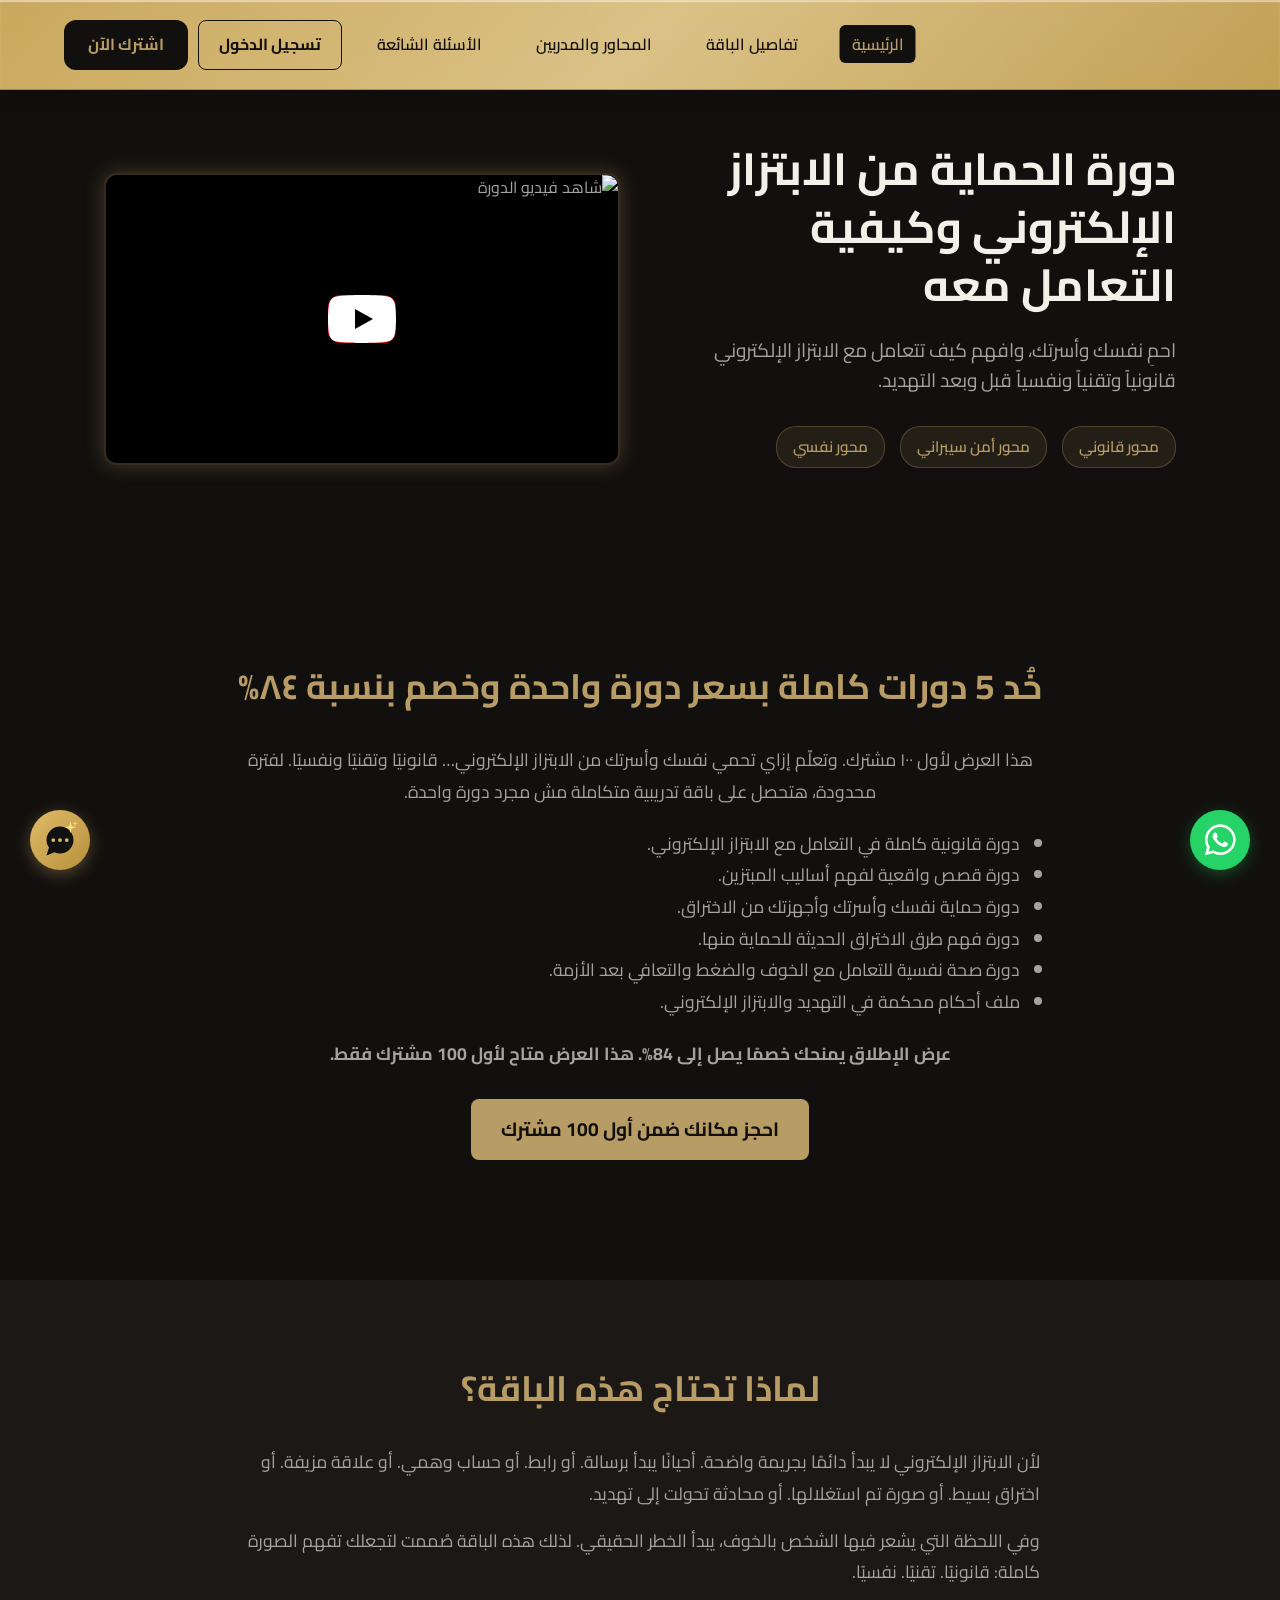
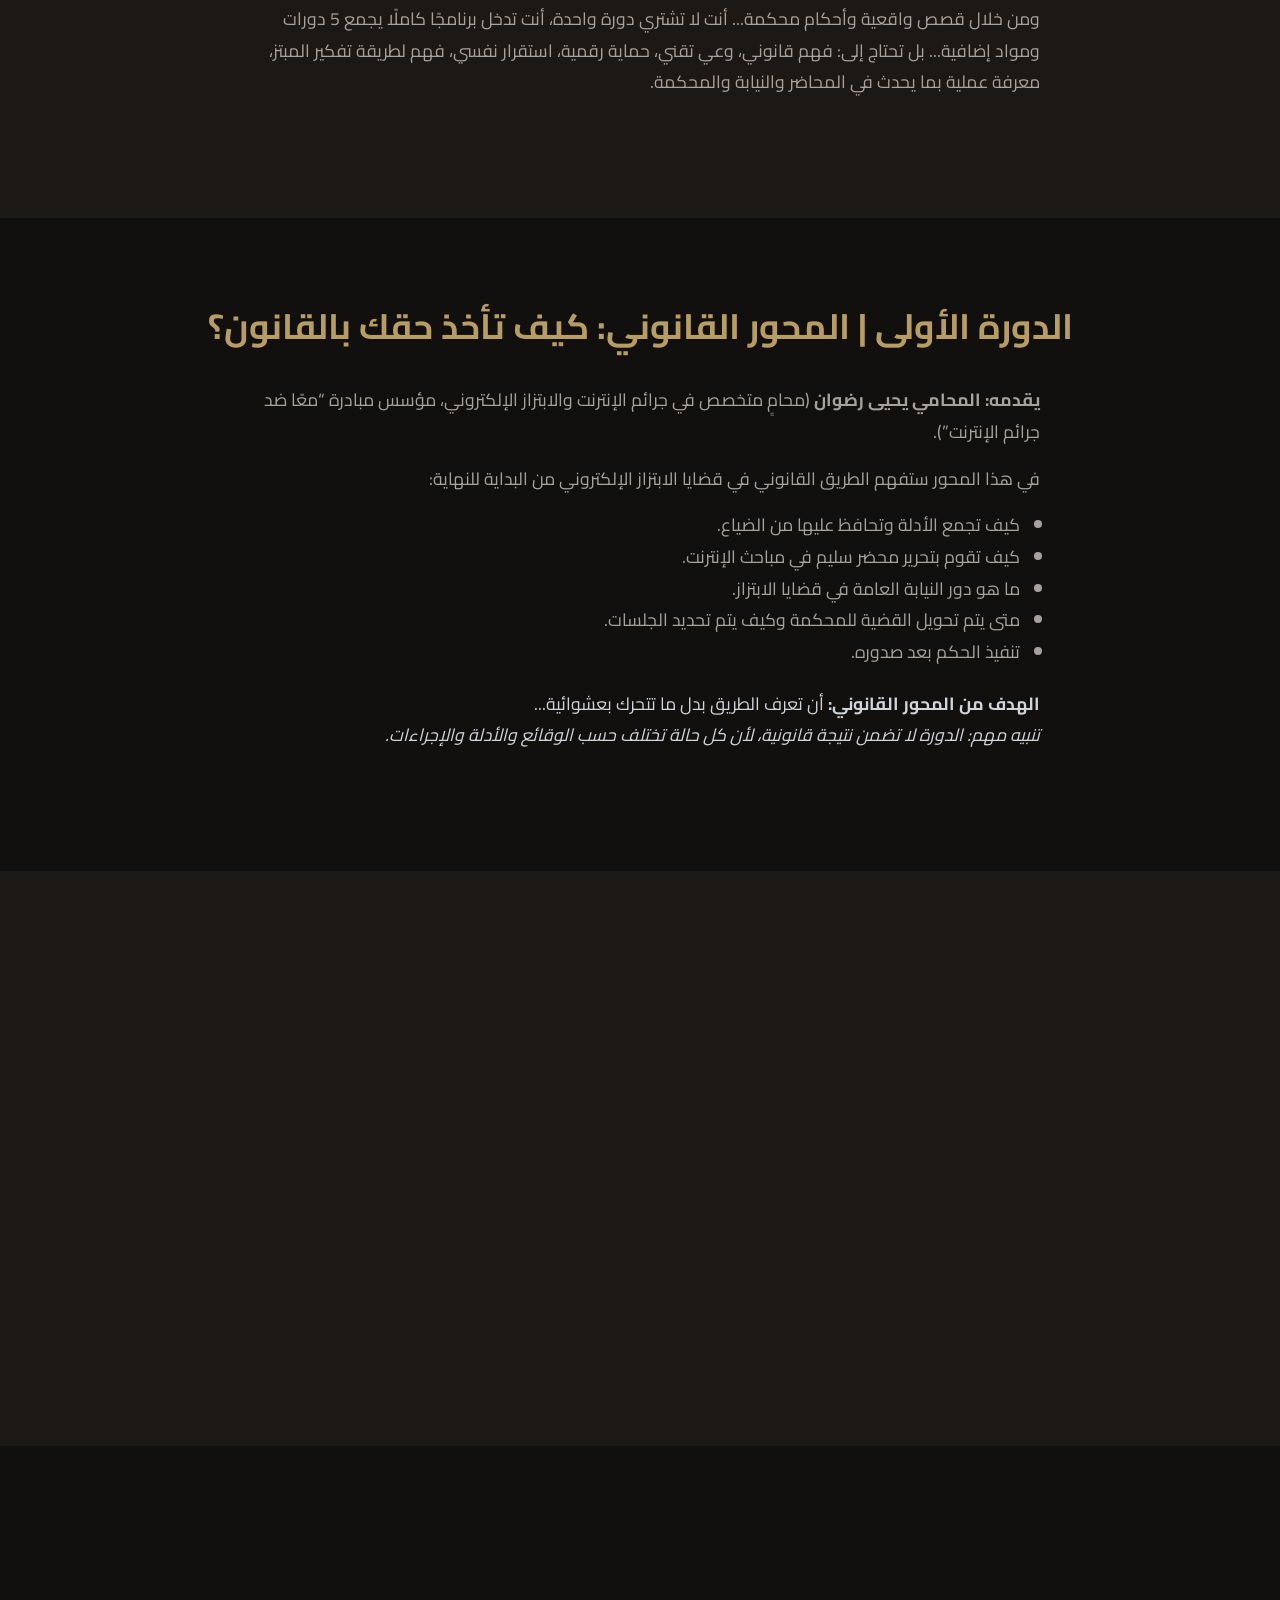
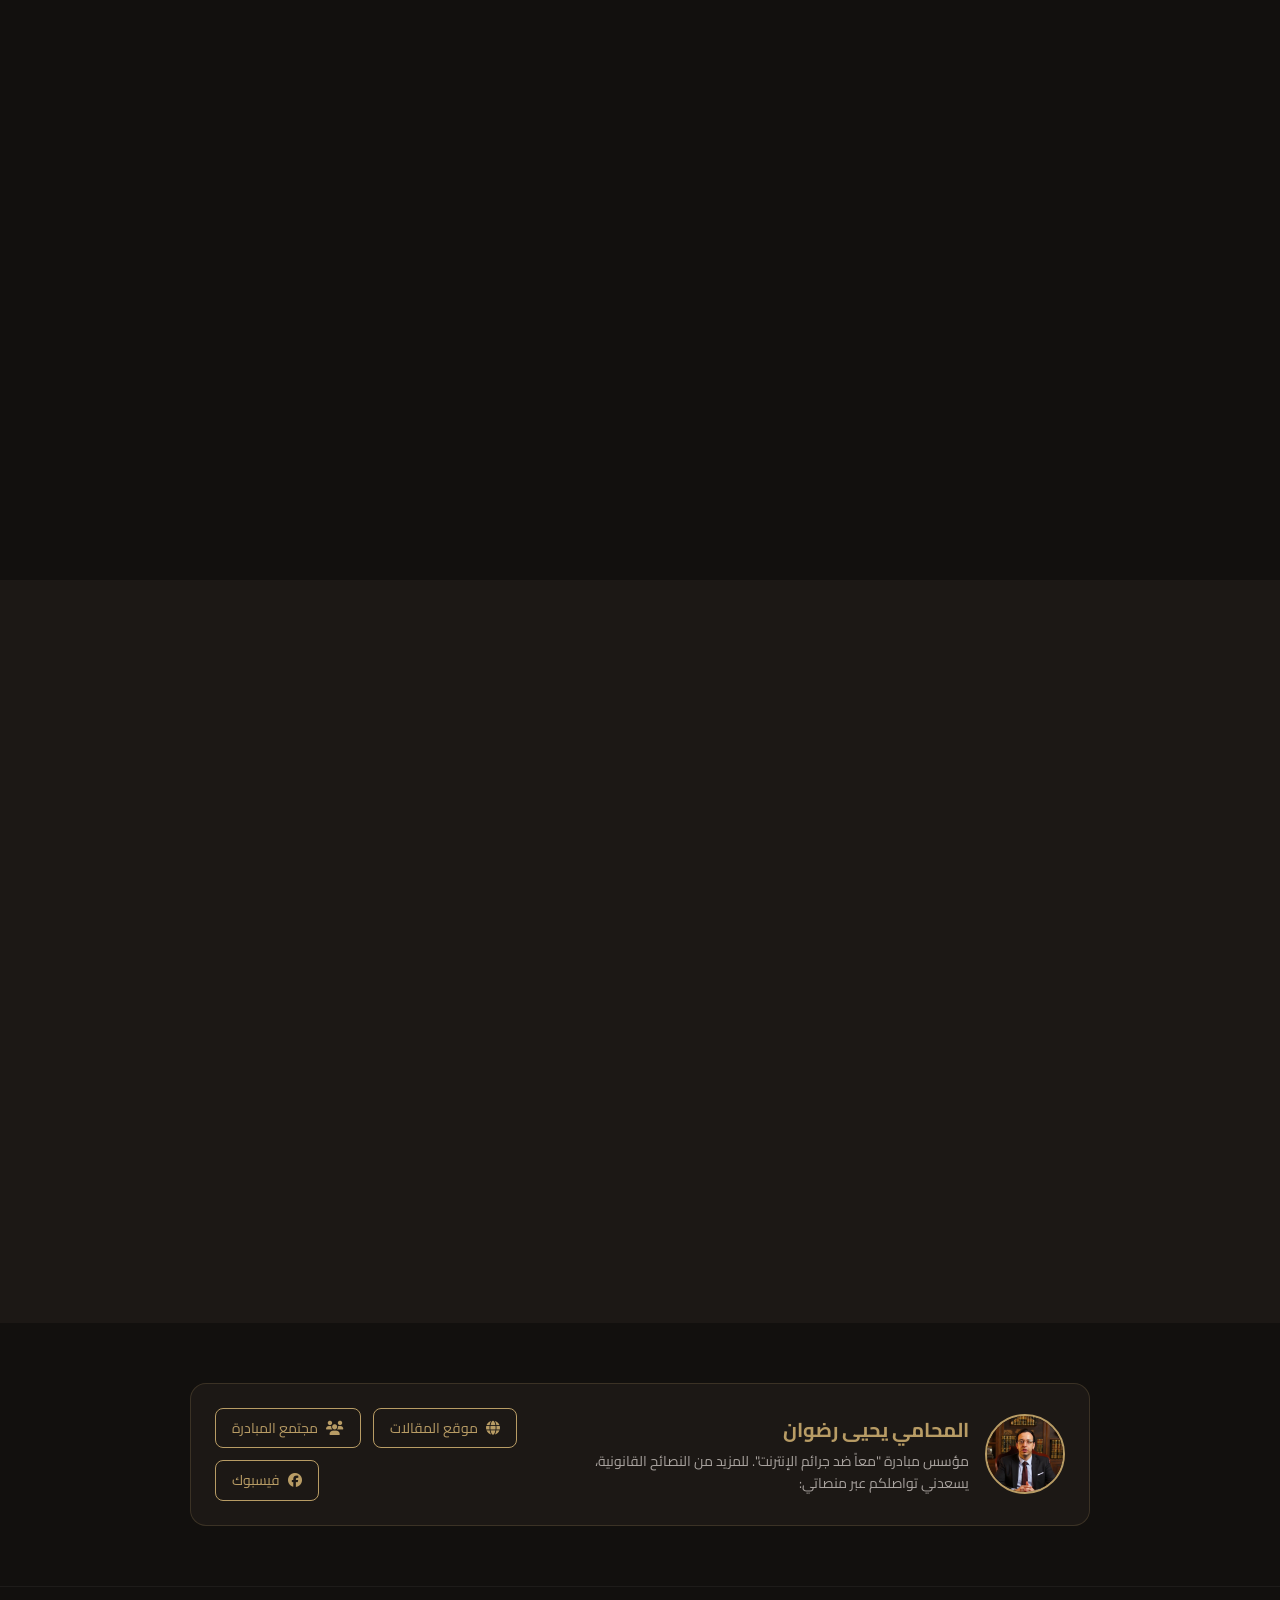
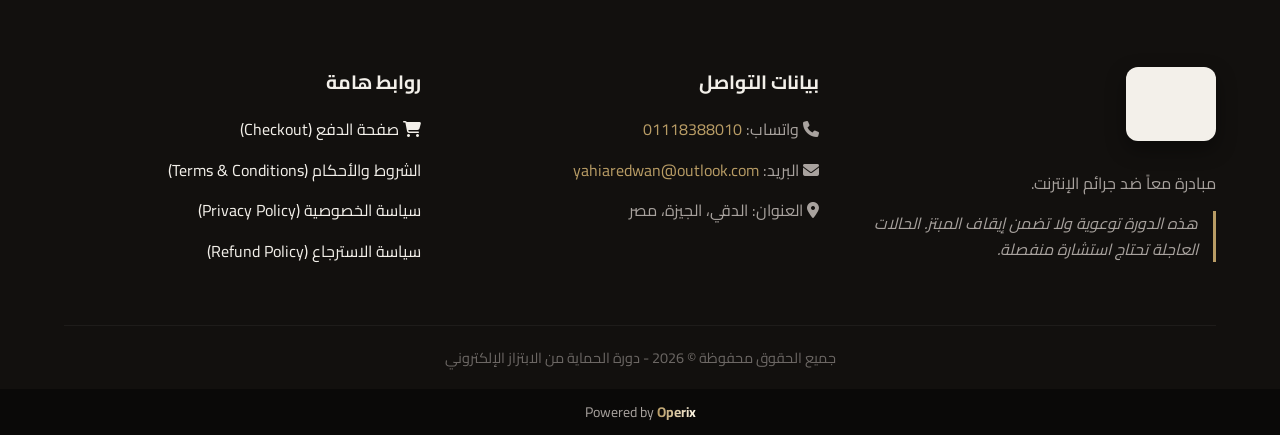
==== index.html @ 21cf87cf "Add password recovery UI flow" ====
<!DOCTYPE html>
<html lang="ar" dir="rtl">

<head>
    <meta charset="UTF-8">
    <meta name="viewport" content="width=device-width, initial-scale=1.0">
    <title>دورة الحماية من الابتزاز الإلكتروني</title>

    <!-- Favicon -->
    <link rel="icon" href="logo/aaaa.jpg.jpeg" type="image/jpeg">

    <!-- SEO & Social Media Sharing (Open Graph) -->
    <meta name="description"
        content="احمِ نفسك وأسرتك، وافهم كيف تتعامل مع الابتزاز الإلكتروني قانونياً وتقنياً ونفسياً قبل وبعد التهديد.">
    <meta property="og:title" content="دورة الحماية من الابتزاز الإلكتروني">
    <meta property="og:description" content="احمِ نفسك وأسرتك، وافهم كيف تتعامل مع الابتزاز الإلكتروني.">
    <meta property="og:image" content="logo/aaaa.jpg.jpeg" class="dyn_site_logo">
    <meta property="og:url" content="">
    <meta property="og:type" content="website">

    <meta name="twitter:card" content="summary_large_image">
    <meta name="twitter:title" content="دورة الحماية من الابتزاز الإلكتروني">
    <meta name="twitter:description" content="احمِ نفسك وأسرتك، وافهم كيف تتعامل مع الابتزاز الإلكتروني.">
    <meta name="twitter:image" content="logo/aaaa.jpg.jpeg" class="dyn_site_logo">
    <!-- Google Fonts: Cairo - preload critical font weights -->
    <link rel="preconnect" href="https://fonts.googleapis.com">
    <link rel="preconnect" href="https://fonts.gstatic.com" crossorigin>
    <link href="https://fonts.googleapis.com/css2?family=Cairo:wght@400;600;700&display=swap" rel="stylesheet"
        media="print" onload="this.media='all'">
    <noscript>
        <link href="https://fonts.googleapis.com/css2?family=Cairo:wght@400;600;700&display=swap" rel="stylesheet">
    </noscript>

    <!-- FontAwesome - defer load, not render-blocking -->
    <link rel="stylesheet" href="https://cdnjs.cloudflare.com/ajax/libs/font-awesome/6.4.0/css/all.min.css"
        media="print" onload="this.media='all'">
    <noscript>
        <link rel="stylesheet" href="https://cdnjs.cloudflare.com/ajax/libs/font-awesome/6.4.0/css/all.min.css">
    </noscript>

    <!-- Custom CSS - critical, load normally -->
    <link rel="stylesheet" href="style.css">

    <script>
        // Pre-detect cached custom logo to load it instantly
        try {
            const cached = localStorage.getItem('sc_content_v1');
            if (cached) {
                const { data } = JSON.parse(cached);
                const logoItem = data.find(item => item.id === 'site_logo');
                if (logoItem && logoItem.content) {
                    window.cachedSiteLogo = logoItem.content;
                }
            }
        } catch(e) {}
    </script>

    <!-- Tailwind CSS (No Preflight to avoid conflicts) -->
    <script src="https://cdn.tailwindcss.com"></script>
    <script>
        tailwind.config = {
            corePlugins: {
                preflight: false,
            }
        }
    </script>

    <!-- Preload LCP hero content hint -->
    <link rel="dns-prefetch" href="https://tiornpjjrtajnmgvoqfb.supabase.co">
    <link rel="preconnect" href="https://tiornpjjrtajnmgvoqfb.supabase.co">

    <!-- Supabase JS - defer so it doesn't block render -->
    <script src="https://cdn.jsdelivr.net/npm/@supabase/supabase-js@2" defer></script>

    <!-- Meta Pixel - deferred to not block LCP -->
    <script>
        // Defer Facebook Pixel until after page load to avoid blocking LCP
        window.addEventListener('load', function () {
            !function (f, b, e, v, n, t, s) {
                if (f.fbq) return; n = f.fbq = function () {
                    n.callMethod ?
                    n.callMethod.apply(n, arguments) : n.queue.push(arguments)
                };
                if (!f._fbq) f._fbq = n; n.push = n; n.loaded = !0; n.version = '2.0';
                n.queue = []; t = b.createElement(e); t.async = !0;
                t.src = v; s = b.getElementsByTagName(e)[0];
                s.parentNode.insertBefore(t, s)
            }(window, document, 'script',
                'https://connect.facebook.net/en_US/fbevents.js');
            fbq('init', '1879911229646791');
            fbq('track', 'PageView');
        });
    </script>
    <noscript><img height="1" width="1" style="display:none"
            src="https://www.facebook.com/tr?id=1879911229646791&ev=PageView&noscript=1" /></noscript>
    <!-- End Meta Pixel Code -->
</head>

<body>

    <!-- Navbar Section -->
    <nav class="navbar">
        <div class="nav-logo">
            <!-- Using the logo from the local directory -->
            <img src="[data-uri]" alt="شعار الدورة" class="logo-img dyn_site_logo" id="main_logo_img">
            <script>
                if (window.cachedSiteLogo) document.getElementById('main_logo_img').src = window.cachedSiteLogo;
            </script>
        </div>
        <div class="nav-menu" id="nav-menu">
            <ul class="nav-links">
                <li><a href="#hero">الرئيسية</a></li>
                <li><a href="#details">تفاصيل الباقة</a></li>
                <li><a href="#courses">المحاور والمدربين</a></li>
                <li><a href="#faq">الأسئلة الشائعة</a></li>
            </ul>
            <div class="nav-cta" id="nav-cta-container" style="opacity: 0; transition: opacity 0.1s ease;">
                <a href="#login" class="btn-outline-login" id="loginBtn">تسجيل الدخول</a>
                <a href="#pricing-new" class="btn-primary" onclick="document.getElementById('pricing-new').scrollIntoView({behavior: 'smooth'}); return false;">اشترك الآن</a>
            </div>
            <script>
                // Instant Navigation State Loader to prevent visual delay/flicker
                (function() {
                    try {
                        const session = localStorage.getItem('sb-tiornpjjrtajnmgvoqfb-auth-token');
                        const container = document.getElementById('nav-cta-container');
                        if (session) {
                            const parsed = JSON.parse(session);
                            if (parsed && parsed.user) {
                                const isAdmin = localStorage.getItem('sc_user_is_admin') === 'true';
                                if (container) {
                                    let adminHtml = '';
                                    if (isAdmin) {
                                        adminHtml = '<a href="admin.html" class="btn-primary" style="background:#007bff; border-color:#007bff; color:white; margin-left:10px;"><i class="fa-solid fa-gear"></i> لوحة الإدارة</a>';
                                    }
                                    container.innerHTML = adminHtml + '<a href="#" class="btn-outline-login btn-logout" id="logoutBtn">تسجيل الخروج</a>';
                                    container.style.opacity = '1';
                                    document.addEventListener('DOMContentLoaded', () => {
                                        document.getElementById('logoutBtn')?.addEventListener('click', async (e) => {
                                            e.preventDefault();
                                            e.target.textContent = 'جاري تسجيل الخروج...';
                                            e.target.style.opacity = '0.5';
                                            await supabaseClient.auth.signOut();
                                            localStorage.removeItem('sb-tiornpjjrtajnmgvoqfb-auth-token');
                                            location.reload();
                                        });
                                    });
                                }
                            } else {
                                if (container) container.style.opacity = '1';
                            }
                        } else {
                            if (container) container.style.opacity = '1';
                        }
                    } catch(e) {
                        const container = document.getElementById('nav-cta-container');
                        if (container) container.style.opacity = '1';
                    }
                })();
            </script>
        </div>
        <div class="menu-toggle" id="mobile-menu">
            <div class="hamburger">
                <span></span>
                <span></span>
                <span></span>
            </div>
        </div>
    </nav>

    <!-- Hero Section -->
    <header class="hero" id="hero">
        <div class="hero-content">
            <h1 id="dyn_hero_title">دورة الحماية من الابتزاز الإلكتروني وكيفية التعامل معه</h1>
            <p id="dyn_hero_subtitle">احمِ نفسك وأسرتك، وافهم كيف تتعامل مع الابتزاز الإلكتروني قانونياً وتقنياً ونفسياً
                قبل وبعد التهديد.</p>

            <div class="badges">
                <span class="badge" onclick="document.getElementById('courses')?.scrollIntoView({behavior: 'smooth'})">محور قانوني</span>
                <span class="badge" onclick="document.getElementById('course-3-4')?.scrollIntoView({behavior: 'smooth'})">محور أمن سيبراني</span>
                <span class="badge" onclick="document.getElementById('course-5')?.scrollIntoView({behavior: 'smooth'})">محور نفسي</span>
            </div>


        </div>
        <div class="hero-video-wrapper">
            <!-- YouTube Facade: loads a click-to-play thumbnail instead of the full iframe -->
            <!-- This reduces initial page weight by ~400KB and significantly improves LCP -->
            <div class="yt-facade" id="yt-facade-wrapper"
                style="position:relative; width:100%; aspect-ratio:16/9; border-radius:12px; overflow:hidden; cursor:pointer; background:#000;"
                onclick="loadYTVideo(this)" data-videoid="znXb9dH_fcA">
                <img src="https://i.ytimg.com/vi/znXb9dH_fcA/hqdefault.jpg" alt="شاهد فيديو الدورة"
                    style="width:100%; height:100%; object-fit:cover; display:block;" width="480" height="270"
                    loading="eager" fetchpriority="high">
                <button aria-label="تشغيل الفيديو"
                    style="position:absolute; top:50%; left:50%; transform:translate(-50%,-50%); width:68px; height:48px; background:rgba(255,0,0,0.85); border:none; border-radius:12px; cursor:pointer; transition:background 0.2s;"
                    onmouseover="this.style.background='rgba(255,0,0,1)'"
                    onmouseout="this.style.background='rgba(255,0,0,0.85)'">
                    <svg viewBox="0 0 68 48" width="68" height="48" fill="white">
                        <path
                            d="M66.5 7.7c-.8-2.9-3-5.2-5.9-6C55.8 0 34 0 34 0S12.2 0 7.4 1.7c-2.9.8-5.1 3.1-5.9 6C0 12.5 0 24 0 24s0 11.5 1.5 16.3c.8 2.9 3 5.2 5.9 6C12.2 48 34 48 34 48s21.8 0 26.6-1.7c2.9-.8 5.1-3.1 5.9-6C68 35.5 68 24 68 24s0-11.5-1.5-16.3z" />
                        <path d="M27 34l18-10-18-10v20z" fill="#000" />
                    </svg>
                </button>
            </div>
            <!-- Actual iframe (hidden, inserted on click) -->
            <iframe id="dyn_hero_video_url" src="" class="hero-video"
                style="display:none; border:none; border-radius:12px; width:100%; aspect-ratio:16/9;"
                allow="accelerometer; autoplay; clipboard-write; encrypted-media; gyroscope; picture-in-picture"
                allowfullscreen loading="lazy"></iframe>
        </div>
    </header>

    <!-- New Landing Page Sections -->
    <style>
        html {
            scroll-behavior: smooth;
        }

        /* CLS Prevention: reserve space for images before they load */
        .img-placeholder img,
        .img-placeholder video {
            width: 100%;
            border-radius: 8px;
            display: block;
            aspect-ratio: 16/9;
            object-fit: cover;
        }

        /* Skeleton shimmer while images load */
        .img-placeholder img[src=""] {
            background: linear-gradient(90deg, #2A241F 25%, #3a342e 50%, #2A241F 75%);
            background-size: 200% 100%;
            animation: shimmer 1.5s infinite;
            min-height: 180px;
        }

        @keyframes shimmer {
            0% {
                background-position: 200% 0
            }

            100% {
                background-position: -200% 0
            }
        }

        /* content-visibility: auto defers rendering of off-screen sections */
        .section-dark-1,
        .section-dark-2 {
            content-visibility: auto;
            contain-intrinsic-size: 0 500px;
        }

        /* Reduce will-change to only what matters */
        .instructor-card {
            will-change: transform;
        }

        .btn-primary,
        .btn-gold,
        .btn-founder {
            will-change: auto;
        }

        .section-dark-1 {
            background-color: #12100E;
            padding: 80px 20px;
        }

        .section-dark-2 {
            background-color: #1C1815;
            padding: 80px 20px;
        }

        .title-gold {
            color: #B89C65;
            margin-bottom: 30px;
            text-align: center;
            font-size: 2.2rem;
            font-weight: bold;
        }

        .text-light-gray {
            color: #A8A29E;
            line-height: 1.8;
            font-size: 1.1rem;
            text-align: center;
            max-width: 800px;
            margin: 0 auto 20px auto;
        }

        .text-light-gray-left {
            color: #A8A29E;
            line-height: 1.8;
            font-size: 1.1rem;
            max-width: 800px;
            margin: 0 auto 20px auto;
            text-align: right;
        }

        .list-light-gray {
            color: #A8A29E;
            line-height: 1.8;
            font-size: 1.1rem;
            max-width: 800px;
            margin: 0 auto 20px auto;
            list-style: disc;
            padding-right: 20px;
            text-align: right;
        }

        .img-grid-2 {
            display: grid;
            grid-template-columns: 1fr;
            gap: 20px;
            max-width: 800px;
            margin: 40px auto 0 auto;
        }

        .img-grid-3 {
            display: grid;
            grid-template-columns: 1fr;
            gap: 20px;
            max-width: 1000px;
            margin: 40px auto 0 auto;
        }

        .img-grid-4 {
            display: grid;
            grid-template-columns: 1fr 1fr;
            gap: 20px;
            max-width: 1000px;
            margin: 40px auto 0 auto;
        }

        @media (min-width: 768px) {
            .img-grid-2 {
                grid-template-columns: 1fr 1fr;
            }

            .img-grid-3 {
                grid-template-columns: 1fr 1fr 1fr;
            }

            .img-grid-4 {
                grid-template-columns: 1fr 1fr 1fr 1fr;
            }
        }

        .img-placeholder {
            display: none !important;
        }

        .img-placeholder:has(img),
        .img-placeholder:has(video),
        .img-placeholder:has(iframe) {
            display: flex !important;
            border: none !important;
            background: transparent !important;
        }

        .img-grid-2:not(:has(img)):not(:has(video)):not(:has(iframe)),
        .img-grid-3:not(:has(img)):not(:has(video)):not(:has(iframe)),
        .img-grid-4:not(:has(img)):not(:has(video)):not(:has(iframe)) {
            display: none !important;
        }

        .btn-gold {
            display: block;
            width: fit-content;
            background-color: #B89C65;
            color: #12100E;
            padding: 15px 30px;
            border-radius: 8px;
            text-decoration: none;
            font-weight: bold;
            font-size: 1.2rem;
            margin: 30px auto 0 auto;
            transition: background 0.3s;
            text-align: center;
        }

        .btn-gold:hover {
            background-color: #9C8353;
        }

        .container {
            max-width: 1200px;
            margin: 0 auto;
        }

        /* Accordion Custom Overrides */
        .faq-box {
            max-width: 800px;
            margin: 0 auto;
        }

        .price-box-new {
            text-align: center;
            border: 2px solid #B89C65;
            border-radius: 12px;
            padding: 40px;
            max-width: 600px;
            margin: 0 auto;
            background-color: #1A1613;
        }

        .price-old {
            text-decoration: line-through;
            color: #A8A29E;
            font-size: 1.5rem;
        }

        .price-new {
            color: #B89C65;
            font-size: 3rem;
            font-weight: bold;
            margin: 10px 0;
        }

        .accordion-header {
            background-color: #2A241F;
            border-bottom: 1px solid #B89C65;
            border-radius: 8px;
            margin-bottom: 10px;
        }

        .accordion-title {
            color: #B89C65;
            font-weight: bold;
        }

        .accordion-content p {
            color: #A8A29E;
        }

        .accordion-icon i {
            color: #B89C65;
        }

        /* Instructors Section Styles */
        .instructors-grid {
            display: grid;
            grid-template-columns: 1fr;
            gap: 30px;
            margin-top: 40px;
        }

        @media (min-width: 768px) {
            .instructors-grid {
                grid-template-columns: 1fr 1fr 1fr;
            }
        }

        .instructor-card {
            background-color: #2A241F;
            border: 1px solid #B89C65;
            border-radius: 12px;
            padding: 40px 20px;
            text-align: center;
            transition: transform 0.3s ease, box-shadow 0.3s ease;
            display: flex;
            flex-direction: column;
            align-items: center;
        }

        .instructor-card:hover {
            transform: translateY(-10px);
            box-shadow: 0 10px 25px rgba(0, 0, 0, 0.5);
        }

        .instructor-avatar {
            width: 140px;
            height: 140px;
            border-radius: 50%;
            object-fit: cover;
            border: 3px solid #B89C65;
            margin-bottom: 25px;
            background-color: #12100E;
        }

        .instructor-name {
            color: #B89C65;
            font-size: 1.6rem;
            font-weight: bold;
            margin-bottom: 15px;
        }

        .instructor-title {
            color: #A8A29E;
            font-size: 1.1rem;
            line-height: 1.6;
        }

        @media (max-width: 767px) {
            .instructors-grid {
                gap: 20px;
            }

            .instructor-card {
                padding: 25px 15px;
            }

            .instructor-avatar {
                width: 90px;
                height: 90px;
                margin-bottom: 15px;
                border-width: 2px;
            }

            .instructor-name {
                font-size: 1.3rem;
                margin-bottom: 8px;
            }

            .instructor-title {
                font-size: 0.95rem;
            }
        }

        /* Founder Section CSS (Restored) */
        .founder-section {
            padding: 60px 5%;
        }

        .founder-container {
            max-width: 900px;
            margin: 0 auto;
            background-color: #1C1815;
            border: 1px solid rgba(184, 156, 101, 0.2);
            border-radius: 16px;
            padding: 24px;
            display: flex;
            flex-direction: row;
            align-items: center;
            justify-content: space-between;
            gap: 24px;
        }

        .founder-info {
            display: flex;
            flex-direction: row;
            align-items: center;
            gap: 16px;
            text-align: right;
        }

        .founder-image {
            width: 80px;
            height: 80px;
            border-radius: 50%;
            object-fit: cover;
            border: 2px solid #B89C65;
        }

        .founder-text h3 {
            font-size: 1.25rem;
            font-weight: bold;
            color: #B89C65;
            margin-bottom: 4px;
        }

        .founder-text p {
            font-size: 0.875rem;
            color: #A8A29E;
        }

        .founder-links {
            display: flex;
            flex-wrap: wrap;
            justify-content: flex-end;
            gap: 12px;
        }

        .btn-founder {
            display: inline-flex;
            align-items: center;
            gap: 8px;
            padding: 8px 16px;
            border: 1px solid #B89C65;
            color: #B89C65;
            border-radius: 8px;
            font-size: 0.875rem;
            transition: all 0.3s;
            background: transparent;
            text-decoration: none;
        }

        .btn-founder:hover {
            background-color: #B89C65;
            color: #12100E;
        }

        @media (max-width: 768px) {
            .founder-container {
                flex-direction: column;
                text-align: center;
            }

            .founder-info {
                flex-direction: column;
                text-align: center;
            }

            .founder-links {
                justify-content: center;
            }
        }
    </style>

    <!-- 1. Hero Section -->
    <section class="section-dark-1" id="hero-new">
        <div class="container">
            <h1 class="title-gold" id="dyn_hero_title">خُد 5 دورات كاملة بسعر دورة واحدة وخصم بنسبة ٨٤%</h1>
            <p class="text-light-gray" id="dyn_hero_subtitle">هذا العرض لأول ١٠٠ مشترك. وتعلّم إزاي تحمي نفسك وأسرتك من
                الابتزاز الإلكتروني… قانونيًا وتقنيًا ونفسيًا. لفترة محدودة، هتحصل على باقة تدريبية متكاملة مش مجرد دورة
                واحدة.</p>
            <ul class="list-light-gray">
                <li>دورة قانونية كاملة في التعامل مع الابتزاز الإلكتروني.</li>
                <li>دورة قصص واقعية لفهم أساليب المبتزين.</li>
                <li>دورة حماية نفسك وأسرتك وأجهزتك من الاختراق.</li>
                <li>دورة فهم طرق الاختراق الحديثة للحماية منها.</li>
                <li>دورة صحة نفسية للتعامل مع الخوف والضغط والتعافي بعد الأزمة.</li>
                <li>ملف أحكام محكمة في التهديد والابتزاز الإلكتروني.</li>
            </ul>
            <p class="text-light-gray" style="font-weight: bold;">عرض الإطلاق يمنحك خصمًا يصل إلى 84%. هذا العرض متاح
                لأول 100 مشترك فقط.</p>
            <a href="checkout.html" class="btn-gold" id="dyn_hero_cta_text">احجز مكانك ضمن أول 100 مشترك</a>
            <div class="img-grid-2">
                <div class="img-placeholder"><img id="dyn_hero_img_1" src="" style="display:none;"></div>
                <div class="img-placeholder"><img id="dyn_hero_img_2" src="" style="display:none;"></div>
            </div>
        </div>
    </section>

    <!-- 2. Intro Section -->
    <section class="section-dark-2" id="details">
        <div class="container">
            <h2 class="title-gold" id="dyn_why_needed_title">لماذا تحتاج هذه الباقة؟</h2>
            <div class="text-light-gray-left" id="dyn_why_needed_desc">
                <p style="margin-bottom: 15px;">لأن الابتزاز الإلكتروني لا يبدأ دائمًا بجريمة واضحة. أحيانًا يبدأ
                    برسالة. أو رابط. أو حساب وهمي. أو علاقة مزيفة. أو اختراق بسيط. أو صورة تم استغلالها. أو محادثة تحولت
                    إلى تهديد.</p>
                <p style="margin-bottom: 15px;">وفي اللحظة التي يشعر فيها الشخص بالخوف، يبدأ الخطر الحقيقي. لذلك هذه
                    الباقة صُممت لتجعلك تفهم الصورة كاملة: قانونيًا. تقنيًا. نفسيًا.</p>
                <p style="margin-bottom: 15px;">ومن خلال قصص واقعية وأحكام محكمة... أنت لا تشتري دورة واحدة، أنت تدخل
                    برنامجًا كاملًا يجمع 5 دورات ومواد إضافية... بل تحتاج إلى: فهم قانوني، وعي تقني، حماية رقمية،
                    استقرار نفسي، فهم لطريقة تفكير المبتز، معرفة عملية بما يحدث في المحاضر والنيابة والمحكمة.</p>
            </div>
            <div class="img-grid-2">
                <div class="img-placeholder"><img id="dyn_why_needed_img_1" src="" style="display:none;"></div>
                <div class="img-placeholder"><img id="dyn_why_needed_img_2" src="" style="display:none;"></div>
            </div>
        </div>
    </section>

    <!-- 3. Course 1 -->
    <section class="section-dark-1" id="courses">
        <div class="container">
            <h2 class="title-gold" id="dyn_course_1_title">الدورة الأولى | المحور القانوني: كيف تأخذ حقك بالقانون؟</h2>
            <div class="text-light-gray-left" id="dyn_course_1_desc">
                <p style="margin-bottom: 15px;"><strong>يقدمه: المحامي يحيى رضوان</strong> (محامٍ متخصص في جرائم
                    الإنترنت والابتزاز الإلكتروني، مؤسس مبادرة “معًا ضد جرائم الإنترنت”).</p>
                <p style="margin-bottom: 15px;">في هذا المحور ستفهم الطريق القانوني في قضايا الابتزاز الإلكتروني من
                    البداية للنهاية:</p>
                <ul class="list-light-gray">
                    <li>كيف تجمع الأدلة وتحافظ عليها من الضياع.</li>
                    <li>كيف تقوم بتحرير محضر سليم في مباحث الإنترنت.</li>
                    <li>ما هو دور النيابة العامة في قضايا الابتزاز.</li>
                    <li>متى يتم تحويل القضية للمحكمة وكيف يتم تحديد الجلسات.</li>
                    <li>تنفيذ الحكم بعد صدوره.</li>
                </ul>
                <p style="margin-bottom: 15px; color: #D1D5DB;"><strong>الهدف من المحور القانوني:</strong> أن تعرف
                    الطريق بدل ما تتحرك بعشوائية...<br>
                    <em>تنبيه مهم: الدورة لا تضمن نتيجة قانونية، لأن كل حالة تختلف حسب الوقائع والأدلة والإجراءات.</em>
                </p>
            </div>
            <div class="img-grid-3">
                <div class="img-placeholder"><img id="dyn_course_1_img_1" src="" style="display:none;"></div>
                <div class="img-placeholder"><img id="dyn_course_1_img_2" src="" style="display:none;"></div>
                <div class="img-placeholder"><img id="dyn_course_1_img_3" src="" style="display:none;"></div>
            </div>
        </div>
    </section>

    <!-- 4. Course 2 -->
    <section class="section-dark-2" id="course-2">
        <div class="container">
            <h2 class="title-gold" id="dyn_course_2_title">الدورة الثانية | دورة القصص الواقعية: افهم كيف يفكر المبتزون
            </h2>
            <div class="text-light-gray-left" id="dyn_course_2_desc">
                <p style="margin-bottom: 15px;">داخل هذه الدورة ستتعرف على قصص واقعية أو شبيهة بالواقع، بدون ذكر أي
                    أسماء... الهدف من هذه القصص ليس الإثارة.</p>
                <ul class="list-light-gray">
                    <li>كيف تبدأ عملية الابتزاز في الخفاء.</li>
                    <li>ما هي ألاعيب المبتز وكيف يوقع بالضحية.</li>
                    <li>الأخطاء الكارثية التي تقع فيها الضحية بسبب الخوف.</li>
                    <li>كيفية النجاة والتصرف السليم في كل قصة.</li>
                </ul>
                <p style="margin-bottom: 15px; color: #D1D5DB;"><strong>لماذا هذا مهم؟</strong> لأنك عندما ترى السيناريو
                    قبل أن يحدث لك، تستطيع أن تتجنبه. والأب أو الأم عندما يفهمون القصص، يستطيعون حماية الأبناء قبل وقوع
                    الأزمة.</p>
            </div>
            <div class="img-grid-2">
                <div class="img-placeholder"><img id="dyn_course_2_img_1" src="" style="display:none;"></div>
                <div class="img-placeholder"><img id="dyn_course_2_img_2" src="" style="display:none;"></div>
            </div>
        </div>
    </section>

    <!-- 5. Course 3 & 4 -->
    <section class="section-dark-1" id="course-3-4">
        <div class="container">
            <h2 class="title-gold" id="dyn_course_3_4_title">دورات الحماية وفهم طرق الاختراق الحديثة</h2>
            <div class="text-light-gray-left" id="dyn_course_3_4_desc">
                <h3 style="color: #E5E7EB; margin-bottom: 10px; font-weight: bold;" id="dyn_course_3_title">الدورة
                    الثالثة: حماية نفسك وأسرتك وأجهزتك من الاختراق</h3>
                <p style="margin-bottom: 15px;"><strong>يقدم هذا المحور: م/ عبدالرازق علي...</strong> ستتعلم كيف تحمي
                    هاتفك، جهاز الكمبيوتر، البريد الإلكتروني، وحسابات فيسبوك وإنستجرام وواتساب...</p>
                <ul class="list-light-gray" style="margin-bottom: 30px;">
                    <li>إعدادات الخصوصية والأمان في جميع التطبيقات.</li>
                    <li>كيفية استخدام المصادقة الثنائية (Two-Factor Authentication).</li>
                    <li>ماذا تفعل إذا شعرت أن جهازك مخترق.</li>
                </ul>

                <h3 style="color: #E5E7EB; margin-bottom: 10px; font-weight: bold;" id="dyn_course_4_title">الدورة
                    الرابعة: فهم طرق الاختراق الحديثة للحماية منها</h3>
                <p style="margin-bottom: 15px;">هذه الدورة يقدمها مهندس متخصص / هاكر أخلاقي بهدف التوعية والحماية...</p>
                <ul class="list-light-gray">
                    <li>كيف يتم سرقة الحسابات عبر الروابط الوهمية.</li>
                    <li>أساليب الهندسة الاجتماعية (Social Engineering) وكيفية تجنبها.</li>
                    <li>طرق اكتشاف التطبيقات الخبيثة والملفات الملغمة.</li>
                    <li><strong>تنبيه مهم:</strong> هذه الدورة للحماية والتوعية فقط ولا تقدم أي أدوات أو طرق للاختراق
                        بأي شكل من الأشكال.</li>
                </ul>
            </div>
            <div class="img-grid-3">
                <div class="img-placeholder"><img id="dyn_course_3_4_img_1" src="" style="display:none;"></div>
                <div class="img-placeholder"><img id="dyn_course_3_4_img_2" src="" style="display:none;"></div>
                <div class="img-placeholder"><img id="dyn_course_3_4_img_3" src="" style="display:none;"></div>
            </div>
        </div>
    </section>

    <!-- 6. Course 5 -->
    <section class="section-dark-2" id="course-5">
        <div class="container">
            <h2 class="title-gold" id="dyn_course_5_title">الدورة الخامسة | دورة الصحة النفسية والتعامل مع المبتز</h2>
            <div class="text-light-gray-left" id="dyn_course_5_desc">
                <p style="margin-bottom: 15px;"><strong>تقدمها: د/ هالة فؤاد (دكتورة صحة نفسية).</strong> الابتزاز
                    الإلكتروني ليس ضغطًا قانونيًا أو تقنيًا فقط. هو ضغط نفسي شديد...</p>
                <ul class="list-light-gray">
                    <li>كيف تدير مشاعر الخوف والقلق أثناء الأزمة.</li>
                    <li>كيفية الرد على المبتز ببرود وثبات يضعفه.</li>
                    <li>كيف يتعامل الأهل مع الأبناء في حالة وقوعهم ضحية للابتزاز.</li>
                    <li>كيفية التعافي النفسي بعد انتهاء المشكلة واستعادة الثقة.</li>
                </ul>
                <p style="margin-bottom: 15px; color: #D1D5DB;"><strong>الهدف من هذا المحور:</strong> أن تعرف أن الضحية
                    لا تحتاج إلى لوم. الضحية تحتاج إلى احتواء، وهدوء، وتوجيه صحيح.</p>
            </div>
            <div class="img-grid-2">
                <div class="img-placeholder"><img id="dyn_course_5_img_1" src="" style="display:none;"></div>
                <div class="img-placeholder"><img id="dyn_course_5_img_2" src="" style="display:none;"></div>
            </div>
        </div>
    </section>

    <!-- 6.5 Instructors Section -->
    <section class="section-dark-1" id="instructors">
        <div class="container">
            <h2 class="title-gold" id="dyn_trainers_header_title">خبراء الباقة / المدربين</h2>
            <div class="instructors-grid">
                <!-- Instructor 1 - loading="eager" for LCP candidate if visible -->
                <div class="instructor-card">
                    <img src="مدربين/yehia.jpg.jpeg" alt="يحيى رضوان" class="instructor-avatar" loading="lazy"
                        width="140" height="140" decoding="async">
                    <h3 class="instructor-name">المحامي يحيى رضوان</h3>
                    <p class="instructor-title">محامٍ متخصص في جرائم الإنترنت والابتزاز الإلكتروني</p>
                </div>
                <!-- Instructor 2 -->
                <div class="instructor-card">
                    <img src="مدربين/abdelrazek.jpg.jpeg" alt="م. عبدالرازق علي" class="instructor-avatar"
                        loading="lazy" width="140" height="140" decoding="async">
                    <h3 class="instructor-name">م/ عبدالرازق علي</h3>
                    <p class="instructor-title">مدير وحدة الأمن السيبراني وخبير تأمين المعلومات</p>
                </div>
                <!-- Instructor 3 -->
                <div class="instructor-card">
                    <img src="مدربين/hala.jpg.jpeg" alt="د. هالة فؤاد" class="instructor-avatar" loading="lazy"
                        width="140" height="140" decoding="async">
                    <h3 class="instructor-name">د/ هالة فؤاد</h3>
                    <p class="instructor-title">دكتورة صحة نفسية</p>
                </div>
            </div>
        </div>
    </section>

    <!-- 7. Bonuses and Guarantee -->
    <section class="section-dark-1" id="bonuses">
        <div class="container">
            <h2 class="title-gold" id="dyn_bonuses_title">ماذا ستحصل عليه بالضبط؟ (مكافآت أول 100 مشترك والضمان)</h2>
            <div class="text-light-gray-left" id="dyn_bonuses_desc">
                <ul class="list-light-gray" style="margin-bottom: 25px;">
                    <li><strong>ملف أحكام محكمة:</strong> ملف كامل يحتوي على أحكام محكمة سابقة في قضايا تهديد وابتزاز
                        إلكتروني حقيقية.</li>
                    <li><strong>خصم 50% على الاستشارات القانونية:</strong> في حال احتجت إلى استشارة قانونية خاصة بحالتك
                        مع المحامي يحيى رضوان.</li>
                    <li><strong>خصم يصل إلى 30% على متابعة القضايا:</strong> في حال قررت توكيل المكتب لمتابعة قضيتك
                        قانونياً.</li>
                </ul>
                <p
                    style="margin-bottom: 15px; padding: 20px; border-right: 4px solid #B89C65; background-color: rgba(184, 156, 101, 0.1);">
                    <strong>ضمان استرجاع كامل المبلغ خلال 30 يومًا:</strong> نحن واثقون من قيمة هذه الباقة. إذا شعرت
                    أنها لم تقدم لك الفائدة المرجوة، يمكنك طلب استرجاع المبلغ بالكامل خلال 30 يوماً من الاشتراك. (تنبيه:
                    لا ينطبق الضمان في حال تحميل المواد أو الاستفادة من الخصومات الإضافية).</p>
            </div>
            <div class="gallery-container grid grid-cols-1 md:grid-cols-3 gap-4 max-w-6xl mx-auto mt-8 w-full">
                <div
                    class="img-placeholder w-full aspect-square rounded-xl shadow-md border border-[#B89C65]/20 overflow-hidden bg-transparent">
                    <img id="dyn_bonuses_img_1" src="" class="w-full h-full object-cover" style="display:none;"></div>
                <div
                    class="img-placeholder w-full aspect-square rounded-xl shadow-md border border-[#B89C65]/20 overflow-hidden bg-transparent">
                    <img id="dyn_bonuses_img_2" src="" class="w-full h-full object-cover" style="display:none;"></div>
                <div
                    class="img-placeholder w-full aspect-square rounded-xl shadow-md border border-[#B89C65]/20 overflow-hidden bg-transparent">
                    <img id="dyn_bonuses_img_3" src="" class="w-full h-full object-cover" style="display:none;"></div>
            </div>
        </div>
    </section>

    <!-- 8. Who is this for -->
    <section class="section-dark-2" id="audience">
        <div class="container">
            <h2 class="title-gold" id="dyn_audience_title">هل هذه الباقة مناسبة لك؟ ولماذا لا تؤجل؟</h2>
            <div class="text-light-gray-left" id="dyn_audience_desc">
                <h3 style="color: #E5E7EB; margin-bottom: 10px; font-weight: bold;">هذه الباقة مناسبة لك إذا:</h3>
                <ul class="list-light-gray" style="margin-bottom: 20px;">
                    <li>كنت أباً أو أماً ترغب في حماية أبنائك.</li>
                    <li>كنت شخصاً يتعرض لابتزاز حالي وتريد فهم أبعاد المشكلة.</li>
                    <li>كنت ترغب في حماية نفسك وعائلتك تقنياً وقانونياً ونفسياً للمستقبل.</li>
                </ul>
                <h3 style="color: #E5E7EB; margin-bottom: 10px; font-weight: bold;">هذه الباقة غير مناسبة لك إذا:</h3>
                <ul class="list-light-gray" style="margin-bottom: 20px;">
                    <li>كنت تبحث عن طرق لاختراق الحسابات أو تتبع شخص أو الانتقام، نحن نقدم حماية قانونية وتقنية فقط.
                    </li>
                </ul>
                <p style="margin-bottom: 15px; font-weight: bold; color: #D1D5DB;">لماذا لا تؤجل؟ لأن الجهل بالقانون
                    والتقنية قد يكلفك الكثير، والابتزاز يتغذى على الخوف والوقت. احمِ نفسك الآن قبل وقوع الأزمة.</p>
            </div>
            <div class="img-grid-2">
                <div class="img-placeholder"><img id="dyn_audience_img_1" src="" style="display:none;"></div>
                <div class="img-placeholder"><img id="dyn_audience_img_2" src="" style="display:none;"></div>
            </div>
        </div>
    </section>

    <!-- 9. FAQ Section -->
    <section class="section-dark-1 faq" id="faq">
        <div class="container">
            <h2 class="title-gold" id="dyn_faq_header_title">الأسئلة الشائعة</h2>
            <div class="faq-box curriculum-container">
                <!-- FAQ Item 1 -->
                <div class="accordion-item faq-item">
                    <button class="accordion-header">
                        <span class="accordion-title">هل الدورة للمصريين فقط؟</span>
                        <span class="accordion-icon"><i class="fa-solid fa-plus"></i></span>
                    </button>
                    <div class="accordion-content">
                        <p>الدورة مفيدة للجمهور العربي عموماً في الفهم والحماية، لكن الإجراءات القانونية الدقيقة قد
                            تختلف حسب الدولة.</p>
                    </div>
                </div>
                <!-- FAQ Item 2 -->
                <div class="accordion-item faq-item">
                    <button class="accordion-header">
                        <span class="accordion-title">هل تضمن الدورة إيقاف المبتز؟</span>
                        <span class="accordion-icon"><i class="fa-solid fa-plus"></i></span>
                    </button>
                    <div class="accordion-content">
                        <p>لا، الدورة تعليمية وتساعدك على حماية نفسك والأدلة ومعرفة الطريق، لكن لا تضمن نتيجة قانونية
                            محددة.</p>
                    </div>
                </div>
                <!-- FAQ Item 3 -->
                <div class="accordion-item faq-item">
                    <button class="accordion-header">
                        <span class="accordion-title">أشتري الدورة أم أحجز استشارة؟</span>
                        <span class="accordion-icon"><i class="fa-solid fa-plus"></i></span>
                    </button>
                    <div class="accordion-content">
                        <p>للتعلم والوقاية: الدورة مناسبة. إذا كان لديك حالة فعلية تحتاج قراراً حسب الأدلة، فالاستشارة
                            القانونية أنسب.</p>
                    </div>
                </div>
                <!-- FAQ Item 4 -->
                <div class="accordion-item faq-item">
                    <button class="accordion-header">
                        <span class="accordion-title">هل تناسب أولياء الأمور؟</span>
                        <span class="accordion-icon"><i class="fa-solid fa-plus"></i></span>
                    </button>
                    <div class="accordion-content">
                        <p>نعم جداً، لفهم كيفية حماية الأبناء والتعامل معهم وقت الأزمات بدون عنف أو ترهيب.</p>
                    </div>
                </div>
                <!-- FAQ Item 5 -->
                <div class="accordion-item faq-item">
                    <button class="accordion-header">
                        <span class="accordion-title">هل الدورة تعلم الاختراق؟</span>
                        <span class="accordion-icon"><i class="fa-solid fa-plus"></i></span>
                    </button>
                    <div class="accordion-content">
                        <p>لا، الدورة تعلم الحماية وتوعي بأساليب المخترقين لتجنبها، ولا تقدم أدوات للاختراق.</p>
                    </div>
                </div>
                <!-- FAQ Item 6 -->
                <div class="accordion-item faq-item">
                    <button class="accordion-header">
                        <span class="accordion-title">ما هو سعر الدورة؟</span>
                        <span class="accordion-icon"><i class="fa-solid fa-plus"></i></span>
                    </button>
                    <div class="accordion-content">
                        <p>السعر الأساسي 4500 جنيه، وسعر الإطلاق الحالي 700 جنيه لأول 100 مشترك.</p>
                    </div>
                </div>
            </div>
        </div>
    </section>

    <!-- 10. Final Pricing Section -->
    <section class="section-dark-2" id="pricing-new">
        <div class="container">
            <h2 class="title-gold" id="dyn_cta_section_title">العرض النهائي (باقة الحماية من الابتزاز الإلكتروني وكيفية
                التعامل معه)</h2>
            <div class="text-light-gray-left" style="text-align: center; margin-bottom: 30px;">
                <p id="dyn_cta_section_desc">تحصل على: 5 دورات كاملة، ملف أحكام محكمة، خصم 50% على الاستشارات القانونية،
                    خصم يصل إلى 30% على متابعة القضايا، ضمان استرجاع كامل المبلغ خلال 30 يومًا.</p>
            </div>
            <div class="price-box-new">
                <p class="price-old" id="dyn_cta_old_price">4500 جنيه</p>
                <div class="price-new" id="dyn_cta_new_price">700 جنيه</div>
                <p class="text-light-gray" style="margin-top: -10px; margin-bottom: 20px;" id="dyn_cta_subtitle">(خصم
                    يصل إلى 84%) لأول 100 مشترك فقط!</p>
                <p class="text-light-gray" style="font-size: 0.9rem; margin-bottom: 30px; font-weight: bold;"
                    id="dyn_cta_note">ملاحظة: بعد الدفع، احتفظ بصورة إيصال التحويل، ثم أرسلها لفريق التأكيد لتفعيل
                    اشتراكك وإرسال بيانات الوصول للباقة.</p>
                <a href="checkout.html" class="btn-gold" style="margin: 0 auto;" id="dyn_cta_button_text">احجز مكانك الآن</a>
            </div>
        </div>
    </section>

    <!-- Founder Section -->
    <section class="founder-section" id="founder">
        <div class="founder-container">
            <div class="founder-info">
                <img src="Yehiya picture/yehia.jpg.jpeg" alt="المحامي يحيى رضوان" class="founder-image"
                    onerror="this.onerror=null; this.src='logo/aaaa.jpg.jpeg';">
                <div class="founder-text">
                    <h3 id="dyn_founder_name">المحامي يحيى رضوان</h3>
                    <p id="dyn_founder_bio">مؤسس مبادرة "معاً ضد جرائم الإنترنت". للمزيد من النصائح القانونية، يسعدني
                        تواصلكم عبر منصاتي:</p>
                </div>
            </div>
            <div class="founder-links">
                <a href="https://qanonmasri.com/" target="_blank" class="btn-founder" id="dyn_founder_link_articles">
                    <i class="fa-solid fa-globe"></i> موقع المقالات
                </a>
                <a href="https://www.facebook.com/share/g/1GN9jxSsJt/" target="_blank" class="btn-founder"
                    id="dyn_founder_link_community">
                    <i class="fa-solid fa-users"></i> مجتمع المبادرة
                </a>
                <a href="https://www.facebook.com/share/1DpsU2YCJ1/" target="_blank" class="btn-founder"
                    id="dyn_founder_link_facebook">
                    <i class="fa-brands fa-facebook"></i> فيسبوك
                </a>
            </div>
        </div>
    </section>

    <!-- Chatbot Floating Button & Window -->
    <div class="chatbot-floating-btn" id="chatbotBtn" onclick="toggleChatbot()">
        <svg width="60" height="60" viewBox="-10 -10 80 80" fill="none" xmlns="http://www.w3.org/2000/svg">
            <path
                d="M48 30C48 39.9 39.9 48 30 48C27.3 48 24.8 47.4 22.5 46.2L12 50.5L15.3 40C13.2 37.2 12 33.7 12 30C12 20.1 20.1 12 30 12C39.9 12 48 20.1 48 30Z"
                fill="#111" />
            <circle cx="21" cy="30" r="2.5" fill="#dfbc68" />
            <circle cx="30" cy="30" r="2.5" fill="#dfbc68" />
            <circle cx="39" cy="30" r="2.5" fill="#dfbc68" />
            <path d="M44 5 L45.5 11.5 L52 13 L45.5 14.5 L44 21 L42.5 14.5 L36 13 L42.5 11.5 Z" fill="#FCE588" />
            <path d="M50 4 L50.7 7.3 L54 8 L50.7 8.7 L50 12 L49.3 8.7 L46 8 L49.3 7.3 Z" fill="#FCE588" />
        </svg>
    </div>

    <!-- Chatbot Overlay -->
    <div class="chatbot-overlay" id="chatbotOverlay" onclick="toggleChatbot()"></div>

    <div class="chatbot-window" id="chatbotWindow">
        <span class="chatbot-close" onclick="toggleChatbot()"><i class="fa-solid fa-xmark"></i></span>

        <div class="chatbot-header">
            <h3>مساعد الدورة الذكي ✨</h3>
            <p>اسألني أي شيء عن محاور الدورة أو كيفية التسجيل.</p>
        </div>

        <div class="chatbot-messages" id="chatbotMessages">
            <div class="chat-message bot">أهلاً بك! كيف يمكنني مساعدتك اليوم؟</div>
        </div>

        <div class="typing-indicator" id="typingIndicator">المساعد يكتب...</div>

        <form class="chatbot-input-container" id="chatbotInputForm">
            <button type="submit" class="chatbot-send-btn"><i class="fa-solid fa-paper-plane"></i></button>
            <input type="text" class="chatbot-input" id="chatInput" placeholder="اكتب سؤالك هنا..." autocomplete="off">
        </form>
    </div>

    <!-- Footer -->
    <footer class="footer">
        <div class="footer-grid">
            <div class="footer-col">
                <div class="footer-logo-wrapper">
                    <img src="[data-uri]" alt="شعار الدورة" class="footer-logo dyn_site_logo" id="footer_logo_img">
                    <script>
                        if (window.cachedSiteLogo) document.getElementById('footer_logo_img').src = window.cachedSiteLogo;
                    </script>
                </div>
                <p>مبادرة معاً ضد جرائم الإنترنت.</p>
                <p class="footer-warning mt-4">هذه الدورة توعوية ولا تضمن إيقاف المبتز. الحالات العاجلة تحتاج استشارة منفصلة.</p>
            </div>
            <div class="footer-col">
                <h3>بيانات التواصل</h3>
                <p><i class="fa-solid fa-phone"></i> واتساب: <a href="https://wa.me/201118388010" target="_blank" style="color: var(--primary);">01118388010</a></p>
                <p><i class="fa-solid fa-envelope"></i> البريد: <a href="mailto:yahiaredwan@outlook.com" style="color: var(--primary);">yahiaredwan@outlook.com</a></p>
                <p><i class="fa-solid fa-location-dot"></i> العنوان: الدقي، الجيزة، مصر</p>
            </div>
            <div class="footer-col">
                <h3>روابط هامة</h3>
                <p><a href="checkout.html"><i class="fa-solid fa-cart-shopping"></i> صفحة الدفع (Checkout)</a></p>
                <p><a href="terms.html">الشروط والأحكام (Terms & Conditions)</a></p>
                <p><a href="privacy.html">سياسة الخصوصية (Privacy Policy)</a></p>
                <p><a href="refund.html">سياسة الاسترجاع (Refund Policy)</a></p>
            </div>
        </div>
        <div class="footer-bottom">
            <p>جميع الحقوق محفوظة &copy; 2026 - دورة الحماية من الابتزاز الإلكتروني</p>
        </div>
    </footer>

    <!-- Credits Bar / Sub-footer -->
    <div class="credits-bar">
        <p>Powered by <a href="https://www.instagram.com/operixsys/" target="_blank" class="operix-link">Operix</a></p>
    </div>

    <!-- WhatsApp Floating Button -->
    <a href="https://wa.me/201094343432" class="whatsapp-float" target="_blank" rel="noopener noreferrer"
        aria-label="تواصل معنا عبر واتساب" id="dyn_wa_floating_link">
        <i class="fa-brands fa-whatsapp"></i>
    </a>


    <script>
        // Mobile Menu Logic
        const mobileMenu = document.getElementById('mobile-menu');
        const navMenu = document.getElementById('nav-menu');

        mobileMenu.addEventListener('click', () => {
            navMenu.classList.toggle('active');
            mobileMenu.classList.toggle('active');
        });

        // Close menu when a link is clicked
        const navItems = document.querySelectorAll('.nav-links a, .nav-cta a');
        navItems.forEach(item => {
            item.addEventListener('click', () => {
                navMenu.classList.remove('active');
                mobileMenu.classList.remove('active');
            });
        });

        // Close menu when clicking outside
        document.addEventListener('click', (event) => {
            if (navMenu.classList.contains('active') && !navMenu.contains(event.target) && !mobileMenu.contains(event.target)) {
                navMenu.classList.remove('active');
                mobileMenu.classList.remove('active');
            }
        });

        // Custom Play Button Logic for the Hero Video
        const video = document.querySelector('.hero-video');
        const playBtn = document.querySelector('.play-overlay');

        if (video && playBtn) {
            playBtn.addEventListener('click', () => {
                video.play();
                playBtn.style.display = 'none';
            });
            video.addEventListener('play', () => {
                playBtn.style.display = 'none';
            });
            video.addEventListener('pause', () => {
                playBtn.style.display = 'flex';
            });
        }

        // Scrollspy Logic
        const sections = document.querySelectorAll("header[id], section[id]");
        const navLinks = document.querySelectorAll(".nav-links a");

        window.addEventListener("scroll", () => {
            let current = "";
            sections.forEach(section => {
                const sectionTop = section.offsetTop;
                if (scrollY >= sectionTop - 150) {
                    current = section.getAttribute("id");
                }
            });

            navLinks.forEach(link => {
                link.classList.remove("active");
                if (link.getAttribute("href") === `#${current}`) {
                    link.classList.add("active");
                }
            });
        });

        // Accordion Logic
        const accordionHeaders = document.querySelectorAll('.accordion-header');
        accordionHeaders.forEach(header => {
            header.addEventListener('click', () => {
                const item = header.parentElement;
                const isActive = item.classList.contains('active');

                // Close all others
                document.querySelectorAll('.accordion-item').forEach(child => {
                    child.classList.remove('active');
                    const childIcon = child.querySelector('.fa-solid');
                    if (childIcon) {
                        childIcon.classList.remove('fa-minus');
                        childIcon.classList.add('fa-plus');
                    }
                    child.querySelector('.accordion-content').style.maxHeight = null;
                });

                // Toggle current
                if (!isActive) {
                    item.classList.add('active');
                    const icon = header.querySelector('.fa-solid');
                    if (icon) {
                        icon.classList.remove('fa-plus');
                        icon.classList.add('fa-minus');
                    }
                    const content = item.querySelector('.accordion-content');
                    content.style.maxHeight = content.scrollHeight + "px";
                }
            });
        });

        // Modal Logic will be moved below
    </script>

    <!-- Registration Modal -->
    <div class="modal-overlay" id="registerModal">
        <div class="modal-box">
            <button class="close-modal" id="closeModal">&times;</button>
            <div class="modal-header">
                <h2>إتمام التسجيل في الدورة</h2>
                <p>يرجى تعبئة البيانات وإرفاق إثبات الدفع.</p>
            </div>

            <form class="modal-form" id="subscriptionForm">
                <div class="form-group">
                    <label>الاسم الكامل</label>
                    <input type="text" id="regFullName" placeholder="اكتب اسمك الثلاثي" required>
                </div>
                <div class="form-group">
                    <label>رقم الهاتف / الواتساب</label>
                    <input type="tel" id="regPhone" placeholder="01xxxxxxxxx" required>
                </div>


                <div class="payment-section">
                    <h3 id="paymentModalTitle">اختر طريقة الدفع (جاري التحميل...)</h3>
                    <div class="payment-methods" id="dynamicPaymentMethods">
                        <!-- Filled by JS -->
                    </div>
                </div>

                <div class="proof-section">
                    <div class="form-group">
                        <label>أدخل الرقم المحول منه (أو رقم العملية)</label>
                        <input type="text" id="transferNumber" placeholder="رقم الموبايل أو رقم العملية" required>
                    </div>
                    <div class="form-group">
                        <label>ارفع صورة وصل التحويل هنا</label>
                        <div class="file-upload-box">
                            <input type="file" id="receipt" accept="image/*" required>
                            <i class="fa-solid fa-cloud-arrow-up" id="receiptIcon"></i>
                            <p id="receiptText">اضغط لاختيار صورة الوصل</p>
                            <img id="receiptPreview" src=""
                                style="display: none; max-width: 100%; max-height: 200px; border-radius: 5px; margin-top: 10px; object-fit: contain;">
                        </div>
                    </div>
                </div>

                <div class="modal-footer">
                    <button type="submit" class="btn-submit" id="submitSubscriptionBtn">تأكيد التسجيل وإرسال
                        الإثبات</button>
                    <p class="modal-note">ملاحظة: بعد تأكيد التسجيل، يرجى التواصل معنا عبر الواتساب لتفعيل الحساب وإرسال
                        رابط الدورة.</p>
                </div>
            </form>
        </div>
    </div>

    <!-- Login Modal -->
    <div class="modal-overlay" id="loginModal">
        <div class="modal-box login-box">
            <button class="close-modal" id="closeLoginModal">&times;</button>
            <div class="modal-header">
                <h2 class="login-title">تسجيل الدخول</h2>
                <p>مرحباً بعودتك! أدخل بياناتك لمتابعة التعلم.</p>
            </div>

            <form class="login-form" id="supabaseLoginForm">
                <button type="button" class="btn-google" id="googleLoginBtn">
                    <img src="https://upload.wikimedia.org/wikipedia/commons/c/c1/Google_%22G%22_logo.svg"
                        alt="Google Logo">
                    تسجيل الدخول بواسطة Google
                </button>

                <div class="auth-divider">أو بالبريد الإلكتروني</div>

                <div class="form-group">
                    <label>البريد الإلكتروني</label>
                    <input type="email" class="login-input" id="loginEmail" placeholder="البريد الإلكتروني" required>
                </div>
                <div class="form-group">
                    <label>كلمة المرور</label>
                    <div class="password-wrapper">
                        <input type="password" class="login-input" id="loginPassword" placeholder="كلمة المرور"
                            required>
                        <i class="fa-regular fa-eye toggle-password"></i>
                    </div>
                </div>
                <div class="forgot-password">
                    <a href="#" id="forgotPasswordBtn">نسيت كلمة المرور؟</a>
                </div>

                <button type="submit" class="btn-submit login-submit" id="emailLoginBtn">دخول</button>

                <p class="login-switch">
                    ليس لديك حساب؟ <a href="#" id="switchToSignup">إنشاء حساب</a>
                </p>
            </form>
        </div>
    </div>

    <!-- Signup Modal -->
    <div class="modal-overlay" id="signupModal">
        <div class="modal-box login-box">
            <button class="close-modal" id="closeSignupModal">&times;</button>
            <div class="modal-header">
                <h2 class="login-title">إنشاء حساب جديد</h2>
                <p>سجل معنا للوصول إلى الدورة.</p>
            </div>

            <form class="login-form" id="supabaseSignupForm">
                <div class="form-group">
                    <label>البريد الإلكتروني</label>
                    <input type="email" class="login-input" id="signupEmail" placeholder="البريد الإلكتروني" required>
                </div>
                <div class="form-group">
                    <label>رقم الهاتف</label>
                    <input type="tel" class="login-input" id="signupPhone" placeholder="رقم الهاتف" required>
                </div>
                <div class="form-group">
                    <label>كلمة المرور</label>
                    <input type="password" class="login-input" id="signupPassword"
                        placeholder="كلمة المرور (6 أحرف على الأقل)" required minlength="6">
                </div>
                <div class="form-group">
                    <label>تأكيد كلمة المرور</label>
                    <input type="password" class="login-input" id="signupConfirmPassword"
                        placeholder="تأكيد كلمة المرور" required minlength="6">
                </div>

                <button type="submit" class="btn-submit login-submit" id="emailSignupBtn">إنشاء الحساب</button>

                <p class="login-switch">
                    لديك حساب بالفعل؟ <a href="#" id="switchToLogin">تسجيل الدخول</a>
                </p>
            </form>
        </div>
    </div>

    <!-- WhatsApp Success Modal -->
    <div class="modal-overlay" id="whatsappSuccessModal">
        <div class="modal-box" style="text-align: center; padding: 40px 20px;">
            <button class="close-modal" id="closeWhatsappModal">&times;</button>
            <div style="font-size: 60px; color: #25D366; margin-bottom: 20px;">
                <i class="fa-brands fa-whatsapp"></i>
            </div>
            <h2 style="margin-top: 0;">تم إرسال طلبك بنجاح! 🎉</h2>
            <p style="font-size: 18px; margin-bottom: 30px;">
                الرجاء التواصل معنا عبر الواتساب لتأكيد الدفع وتفعيل اشتراكك فوراً لتتمكن من الوصول لمحتوى الدورة.
            </p>
            <a href="https://wa.me/201021469038" target="_blank" class="btn-primary wa_activation_link"
                style="background: #25D366; border-color: #25D366; display: inline-flex; align-items: center; justify-content: center; gap: 10px; font-size: 18px; padding: 15px 30px; text-decoration: none;">
                <i class="fa-brands fa-whatsapp"></i> تواصل عبر الواتساب الآن
            </a>
        </div>
    </div>

    <!-- WhatsApp Error Modal (Already Subscribed) -->
    <div class="modal-overlay" id="whatsappErrorModal">
        <div class="modal-box" style="text-align: center; padding: 40px 20px;">
            <button class="close-modal" id="closeWhatsappErrorModal">&times;</button>
            <div style="font-size: 60px; color: #dc3545; margin-bottom: 20px;">
                <i class="fa-solid fa-circle-exclamation"></i>
            </div>
            <h2 style="margin-top: 0;">طلب مسجل مسبقاً!</h2>
            <p style="font-size: 18px; margin-bottom: 30px;">
                لقد قمت بإرسال طلب اشتراك من هذا الحساب سابقاً. يرجى التواصل معنا عبر الواتساب لتفعيل اشتراكك أو حل أي
                مشكلة.
            </p>
            <a href="https://wa.me/201021469038" target="_blank" class="btn-primary wa_activation_link"
                style="background: #25D366; border-color: #25D366; display: inline-flex; align-items: center; justify-content: center; gap: 10px; font-size: 18px; padding: 15px 30px; text-decoration: none;">
                <i class="fa-brands fa-whatsapp"></i> تواصل عبر الواتساب الآن
            </a>
        </div>
    </div>



    <script>
        // -------------------------------------------------------
        // ScrollSpy: Keep 'المحاور والمدربين' active from #courses section
        // down through all courses & instructors until reaching #faq section.
        // -------------------------------------------------------
        function initScrollSpy() {
            const navLinks = document.querySelectorAll('.nav-links a');
            if (!navLinks || navLinks.length === 0) return;

            const secHero = document.getElementById('hero-new') || document.getElementById('hero');
            const secDetails = document.getElementById('details');
            const secCourses = document.getElementById('courses');
            const secFaq = document.getElementById('faq');

            let ticking = false;

            function updateActiveLink() {
                const scrollPos = window.scrollY + 180; // Offset for sticky navbar height

                const faqTop = secFaq ? secFaq.offsetTop : Infinity;
                const coursesTop = secCourses ? secCourses.offsetTop : Infinity;
                const detailsTop = secDetails ? secDetails.offsetTop : Infinity;

                let activeTarget = '#hero';

                if (scrollPos >= faqTop) {
                    activeTarget = '#faq';
                } else if (scrollPos >= coursesTop) {
                    activeTarget = '#courses';
                } else if (scrollPos >= detailsTop) {
                    activeTarget = '#details';
                } else {
                    activeTarget = '#hero';
                }

                navLinks.forEach(link => {
                    const href = link.getAttribute('href');
                    if (href === activeTarget) {
                        link.classList.add('active');
                    } else {
                        link.classList.remove('active');
                    }
                });

                ticking = false;
            }



            window.addEventListener('scroll', () => {
                if (!ticking) {
                    window.requestAnimationFrame(updateActiveLink);
                    ticking = true;
                }
            }, { passive: true });

            updateActiveLink();
        }

        if (document.readyState === 'loading') {
            document.addEventListener('DOMContentLoaded', initScrollSpy);
        } else {
            initScrollSpy();
        }

        // -------------------------------------------------------
        // YouTube Facade: replaces thumbnail with real iframe on click
        // Saves ~400KB of network requests on initial page load
        // -------------------------------------------------------
        function loadYTVideo(facade) {
            const videoId = facade.dataset.videoid;
            const iframe = document.getElementById('dyn_hero_video_url');
            if (!iframe || !videoId) return;
            // Build autoplay embed URL
            iframe.src = 'https://www.youtube.com/embed/' + videoId + '?autoplay=1&rel=0';
            iframe.style.display = 'block';
            facade.style.display = 'none';
        }

        // -------------------------------------------------------
        // Supabase deferred init: waits for deferred script to load
        // -------------------------------------------------------
        let supabaseClient;
        function initSupabase() {
            if (window.supabase) {
                const supabaseUrl = 'https://tiornpjjrtajnmgvoqfb.supabase.co';
                const supabaseKey = 'eyJhbGciOiJIUzI1NiIsInR5cCI6IkpXVCJ9.eyJpc3MiOiJzdXBhYmFzZSIsInJlZiI6InRpb3JucGpqcnRham5tZ3ZvcWZiIiwicm9sZSI6ImFub24iLCJpYXQiOjE3ODQzNzU3NTQsImV4cCI6MjA5OTk1MTc1NH0.KRiPpKDR8D1HKItFwBqb93Y5bLkLQTJWDA8fUchyd_E';
                supabaseClient = window.supabase.createClient(supabaseUrl, supabaseKey);
                // Setup auth state listener (login/logout UI)
                setupAuthListener();
                // Load dynamic content after supabase is ready
                loadDynamicContent();
            } else {
                // Retry after 100ms if script not yet executed
                setTimeout(initSupabase, 100);
            }
        }

        // Modal Logic
        const registerModal = document.getElementById('registerModal');
        const closeModal = document.getElementById('closeModal');
        const registerLinks = document.querySelectorAll('a[href="#register"]');

        registerLinks.forEach(link => {
            link.addEventListener('click', (e) => {
                e.preventDefault();
                registerModal.classList.add('active');
                // Close mobile menu if open
                const navMenu = document.getElementById('nav-menu');
                const mobileMenu = document.getElementById('mobile-menu');
                if (navMenu && navMenu.classList.contains('active')) {
                    navMenu.classList.remove('active');
                    mobileMenu.classList.remove('active');
                }
            });
        });

        if (closeModal) {
            closeModal.addEventListener('click', () => {
                registerModal.classList.remove('active');
            });
        }

        if (registerModal) {
            registerModal.addEventListener('click', (e) => {
                if (e.target === registerModal) {
                    registerModal.classList.remove('active');
                }
            });
        }



        // Login Modal Logic
        const loginModal = document.getElementById('loginModal');
        const loginBtn = document.getElementById('loginBtn');
        const closeLoginModal = document.getElementById('closeLoginModal');
        const switchToRegister = document.getElementById('switchToRegister');

        const signupModal = document.getElementById('signupModal');
        const switchToSignup = document.getElementById('switchToSignup');
        const switchToLogin = document.getElementById('switchToLogin');
        const closeSignupModal = document.getElementById('closeSignupModal');

        if (loginBtn && loginModal) {
            loginBtn.addEventListener('click', (e) => {
                e.preventDefault();
                loginModal.classList.add('active');
                const navMenu = document.getElementById('nav-menu');
                const mobileMenu = document.getElementById('mobile-menu');
                if (navMenu && navMenu.classList.contains('active')) {
                    navMenu.classList.remove('active');
                    mobileMenu.classList.remove('active');
                }
            });
        }

        if (closeLoginModal) {
            closeLoginModal.addEventListener('click', () => {
                loginModal.classList.remove('active');
            });
        }

        if (loginModal) {
            loginModal.addEventListener('click', (e) => {
                if (e.target === loginModal) {
                    loginModal.classList.remove('active');
                }
            });
        }

        if (switchToSignup) {
            switchToSignup.addEventListener('click', (e) => {
                e.preventDefault();
                loginModal.classList.remove('active');
                if (signupModal) signupModal.classList.add('active');
            });
        }

        if (switchToLogin) {
            switchToLogin.addEventListener('click', (e) => {
                e.preventDefault();
                signupModal.classList.remove('active');
                if (loginModal) loginModal.classList.add('active');
            });
        }

        if (closeSignupModal) {
            closeSignupModal.addEventListener('click', () => {
                signupModal.classList.remove('active');
            });
        }

        if (signupModal) {
            signupModal.addEventListener('click', (e) => {
                if (e.target === signupModal) {
                    signupModal.classList.remove('active');
                }
            });
        }

        // --- Supabase Integration (initialized via initSupabase() after defer loads) ---
        // supabaseClient is declared and initialized in initSupabase() at top of script

        async function loadDynamicContent() {
            // Hide empty image/video placeholder boxes
            const hideEmptyPlaceholders = () => {
                document.querySelectorAll('.img-placeholder').forEach(el => {
                    const img = el.querySelector('img');
                    const media = el.querySelector('video, iframe');
                    const hasValidImg = img && img.getAttribute('src') && img.getAttribute('src').trim() !== '';
                    const hasValidMedia = media && media.getAttribute('src') && media.getAttribute('src').trim() !== '';

                    if (hasValidImg || hasValidMedia) {
                        el.style.setProperty('display', 'flex', 'important');
                        el.style.border = 'none';
                        el.style.background = 'transparent';
                        if (img) {
                            img.style.display = 'block';
                            img.style.maxWidth = '100%';
                            img.style.borderRadius = '10px';
                            img.style.objectFit = 'cover';
                        }
                    } else {
                        el.style.setProperty('display', 'none', 'important');
                        if (img) img.style.display = 'none';
                    }
                });

                document.querySelectorAll('.img-grid-2, .img-grid-3, .img-grid-4, .gallery-container').forEach(grid => {
                    const activePlaceholders = Array.from(grid.querySelectorAll('.img-placeholder')).filter(p => {
                        const img = p.querySelector('img');
                        const media = p.querySelector('video, iframe');
                        return (img && img.getAttribute('src') && img.getAttribute('src').trim() !== '') ||
                            (media && media.getAttribute('src') && media.getAttribute('src').trim() !== '');
                    });

                    const count = activePlaceholders.length;

                    if (count === 0) {
                        grid.style.setProperty('display', 'none', 'important');
                    } else if (count === 1) {
                        grid.className = "gallery-container w-full max-w-2xl mx-auto flex justify-center items-center mt-8";
                        grid.style.display = '';
                        activePlaceholders.forEach(p => {
                            p.className = "img-placeholder w-full flex justify-center items-center bg-transparent";
                            const img = p.querySelector('img');
                            if (img) img.className = "w-full max-h-[450px] h-auto object-contain mx-auto rounded-2xl shadow-lg border border-[#B89C65]/20 block";
                            p.style.display = 'flex';
                        });
                    } else if (count === 2) {
                        grid.className = "gallery-container grid grid-cols-1 md:grid-cols-2 gap-6 max-w-4xl mx-auto mt-8 w-full";
                        grid.style.display = '';
                        activePlaceholders.forEach(p => {
                            p.className = "img-placeholder w-full aspect-square rounded-2xl shadow-lg border border-[#B89C65]/20 bg-transparent overflow-hidden";
                            const img = p.querySelector('img');
                            if (img) img.className = "w-full h-full object-cover";
                            p.style.display = 'flex';
                        });
                    } else {
                        grid.className = "gallery-container grid grid-cols-1 md:grid-cols-3 gap-4 max-w-6xl mx-auto mt-8 w-full";
                        grid.style.display = '';
                        activePlaceholders.forEach(p => {
                            p.className = "img-placeholder w-full aspect-square rounded-xl shadow-md border border-[#B89C65]/20 bg-transparent overflow-hidden";
                            const img = p.querySelector('img');
                            if (img) img.className = "w-full h-full object-cover";
                            p.style.display = 'flex';
                        });
                    }
                });
            };

            // -----------------------------------------------
            // 🚀 Scalability: Browser Cache (5 min TTL)
            // Reduces Supabase load by ~80% for repeat visitors
            // -----------------------------------------------
            const CONTENT_CACHE_KEY = 'sc_content_v1';
            const CONTENT_CACHE_TTL = 5 * 60 * 1000; // 5 minutes

            function getContentCache() {
                try {
                    const raw = localStorage.getItem(CONTENT_CACHE_KEY);
                    if (!raw) return null;
                    const { data, ts } = JSON.parse(raw);
                    if (Date.now() - ts < CONTENT_CACHE_TTL) return data;
                } catch (e) { }
                return null;
            }

            function setContentCache(data) {
                try {
                    localStorage.setItem(CONTENT_CACHE_KEY, JSON.stringify({ data, ts: Date.now() }));
                } catch (e) { } // Ignore storage quota errors
            }

            // -----------------------------------------------
            // 🛡️ Graceful Degradation Banner
            // -----------------------------------------------
            function showDegradationBanner(msg) {
                let banner = document.getElementById('_sc_degradation_banner');
                if (!banner) {
                    banner = document.createElement('div');
                    banner.id = '_sc_degradation_banner';
                    banner.style.cssText = 'position:fixed;top:0;left:0;right:0;z-index:99999;background:#B89C65;color:#12100E;text-align:center;padding:10px 20px;font-size:14px;font-weight:bold;direction:rtl;';
                    document.body.prepend(banner);
                    setTimeout(() => banner?.remove(), 10000);
                }
                banner.textContent = msg;
            }

            // -----------------------------------------------
            // 🎯 Social Media Pixels & Tracking Engine
            // -----------------------------------------------
            window.trackPixelEvent = function (eventName, eventData = {}) {
                try {
                    if (window.fbq) fbq('track', eventName, eventData);
                    if (window.ttq) {
                        const ttEvt = (eventName === 'Purchase' || eventName === 'Lead') ? 'CompleteRegistration' : eventName;
                        ttq.track(ttEvt, eventData);
                    }
                    if (window.snaptr) {
                        const snapEvt = eventName === 'Purchase' ? 'PURCHASE' : (eventName === 'Lead' ? 'SIGN_UP' : 'PAGE_VIEW');
                        snaptr('track', snapEvt, eventData);
                    }
                    if (window.gtag) gtag('event', eventName, eventData);
                } catch (e) { console.error('Pixel Event Error:', e); }
            };

            function initSocialPixels(contentData) {
                if (!contentData || !Array.isArray(contentData)) return;
                const pixels = {};
                contentData.forEach(item => {
                    if (item.id && item.id.startsWith('pixel_')) {
                        pixels[item.id] = item.content;
                    }
                });

                // 1. Meta / Facebook Pixel
                try {
                    if (pixels.pixel_fb_enabled === 'true' && pixels.pixel_fb_id && pixels.pixel_fb_id.trim()) {
                        const fbId = pixels.pixel_fb_id.trim();
                        if (!window.fbq) {
                            !function (f, b, e, v, n, t, s) {
                                if (f.fbq) return; n = f.fbq = function () {
                                    n.callMethod ?
                                    n.callMethod.apply(n, arguments) : n.queue.push(arguments)
                                };
                                if (!f._fbq) f._fbq = n; n.push = n; n.loaded = !0; n.version = '2.0';
                                n.queue = []; t = b.createElement(e); t.async = !0;
                                t.src = v; s = b.getElementsByTagName(e)[0];
                                s.parentNode.insertBefore(t, s)
                            }(window, document, 'script',
                                'https://connect.facebook.net/en_US/fbevents.js');
                            fbq('init', fbId);
                            fbq('track', 'PageView');
                        }
                    }
                } catch (fbErr) {
                    console.error('FB Pixel Init Error:', fbErr);
                }

                // 2. TikTok Pixel
                try {
                    if (pixels.pixel_tiktok_enabled === 'true' && pixels.pixel_tiktok_id && pixels.pixel_tiktok_id.trim()) {
                        const ttId = pixels.pixel_tiktok_id.trim();
                        if (!window.ttq) {
                            !function (w, d, t) {
                                w.TiktokAnalyticsObject = t; var ttq = w[t] = w[t] || []; ttq.methods = ["page", "track", "identify", "instances", "debug", "on", "off", "once", "ready", "alias", "group", "enableCookie", "addCondition"], ttq.setAndDefer = function (t, e) { t[e] = function () { t.push([e].concat(Array.prototype.slice.call(arguments, 0))) } }; for (var e = 0; e < ttq.methods.length; e++)ttq.setAndDefer(ttq, ttq.methods[e]); ttq.instance = function (t) { for (var e = ttq.methods[t] || [], n = 0; n < ttq.methods.length; n++)ttq.setAndDefer(e, ttq.methods[n]); return e }, ttq.load = function (e, n) { var i = "https://analytics.tiktok.com/i18n/pixel/events.js"; ttq._i = ttq._i || {}, ttq._i[e] = [], ttq._i[e]._u = i, ttq._t = ttq._t || {}, ttq._t[e] = +new Date, ttq._o = ttq._o || {}, ttq._o[e] = n || {}; var o = document.createElement("script"); o.type = "text/javascript", o.async = !0, o.src = i + "?sdkid=" + e + "&lib=" + t; var a = document.getElementsByTagName("script")[0]; a.parentNode.insertBefore(o, a) };
                                ttq.load(ttId);
                                ttq.page();
                            }(window, document, 'ttq');
                        }
                    }
                } catch (ttErr) {
                    console.error('TikTok Pixel Init Error:', ttErr);
                }

                // 3. Snapchat Pixel
                try {
                    if (pixels.pixel_snapchat_enabled === 'true' && pixels.pixel_snapchat_id && pixels.pixel_snapchat_id.trim()) {
                        const snapId = pixels.pixel_snapchat_id.trim();
                        if (!window.snaptr) {
                            (function (e, t, n) {
                                if (e.snaptr) return; var a = e.snaptr = function () { a.handleRequest ? a.handleRequest.apply(a, arguments) : a.queue.push(arguments) };
                                a.queue = []; var s = 'script'; var r = t.createElement(s); r.async = !0;
                                r.src = n; var u = t.getElementsByTagName(s)[0];
                                if (u && u.parentNode) u.parentNode.insertBefore(r, u);
                            })(window, document, 'https://sc-static.net/scevent.min.js');
                            snaptr('init', snapId);
                            snaptr('track', 'PAGE_VIEW');
                        }
                    }
                } catch (snapErr) {
                    console.error('Snapchat Pixel Init Error:', snapErr);
                }

                // 4. Google Analytics / Tag Manager
                try {
                    if (pixels.pixel_ga_enabled === 'true' && pixels.pixel_ga_id && pixels.pixel_ga_id.trim()) {
                        const gaId = pixels.pixel_ga_id.trim();
                        if (gaId.startsWith('GTM-')) {
                            if (!document.getElementById('_gtm_script')) {
                                (function (w, d, s, l, i) {
                                    w[l] = w[l] || []; w[l].push({
                                        'gtm.start':
                                            new Date().getTime(), event: 'gtm.js'
                                    }); var f = d.getElementsByTagName(s)[0],
                                        j = d.createElement(s), dl = l != 'dataLayer' ? '&l=' + l : ''; j.async = true; j.id = '_gtm_script'; j.src =
                                            'https://www.googletagmanager.com/gtm.js?id=' + i + dl; if (f && f.parentNode) f.parentNode.insertBefore(j, f);
                                })(window, document, 'script', 'dataLayer', gaId);
                            }
                        } else {
                            if (!document.getElementById('_ga_script')) {
                                const script = document.createElement('script');
                                script.id = '_ga_script';
                                script.async = true;
                                script.src = 'https://www.googletagmanager.com/gtag/js?id=' + gaId;
                                document.head.appendChild(script);
                                window.dataLayer = window.dataLayer || [];
                                function gtag() { dataLayer.push(arguments); }
                                window.gtag = gtag;
                                gtag('js', new Date());
                                gtag('config', gaId);
                            }
                        }
                    }
                } catch (gaErr) {
                    console.error('GA Init Error:', gaErr);
                }

                // 5. Google Ads Pixel
                try {
                    if (pixels.pixel_gads_enabled === 'true' && pixels.pixel_gads_id && pixels.pixel_gads_id.trim()) {
                        const gadsId = pixels.pixel_gads_id.trim();
                        if (!document.getElementById('_gads_script')) {
                            const script = document.createElement('script');
                            script.id = '_gads_script';
                            script.async = true;
                            script.src = 'https://www.googletagmanager.com/gtag/js?id=' + gadsId;
                            document.head.appendChild(script);
                            window.dataLayer = window.dataLayer || [];
                            if (!window.gtag) {
                                function gtag() { dataLayer.push(arguments); }
                                window.gtag = gtag;
                                gtag('js', new Date());
                            }
                            gtag('config', gadsId);
                        }
                    }
                } catch (gadsErr) {
                    console.error('GAds Init Error:', gadsErr);
                }

                // 6. Custom Code
                try {
                    if (pixels.pixel_custom_enabled === 'true' && pixels.pixel_custom_code && pixels.pixel_custom_code.trim()) {
                        let isValid = true;
                        try {
                            const parser = new DOMParser();
                            const doc = parser.parseFromString(pixels.pixel_custom_code, 'text/html');
                            const scripts = doc.querySelectorAll('script');
                            for (let script of scripts) {
                                if (script.textContent && script.textContent.trim()) {
                                    new Function(script.textContent);
                                }
                            }
                        } catch (syntaxErr) {
                            console.warn('Syntax error detected in custom pixel code:', syntaxErr);
                            isValid = false;
                            
                            // Auto-heal: Clear the invalid code from Supabase and cache
                            localStorage.removeItem('sc_content_v1');
                            if (supabaseClient) {
                                supabaseClient.from('site_content')
                                    .update({ content: '' })
                                    .eq('id', 'pixel_custom_code')
                                    .then(() => {
                                        console.log('Cleared invalid custom pixel code from database.');
                                    }).catch(() => {});
                            }
                        }

                        if (isValid && !document.getElementById('_custom_pixel_injected')) {
                            const container = document.createElement('div');
                            container.id = '_custom_pixel_injected';
                            container.style.display = 'none';
                            const range = document.createRange();
                            const fragment = range.createContextualFragment(pixels.pixel_custom_code.trim());
                            container.appendChild(fragment);
                            document.head.appendChild(container);
                        }
                    }
                } catch (customErr) {
                    console.error('Custom Pixel Code Injection Error:', customErr);
                }
            }

            function applyContentData(contentData) {
                if (!contentData) return;
                let newPrice = '700'; // default
                contentData.forEach(item => {
                    if (item.id === 'cta_new_price') {
                        newPrice = item.content;
                    }
                    const el = document.getElementById('dyn_' + item.id);
                    if (el) {
                        if (el.tagName === 'IMG') {
                            if (item.content && item.content.trim() !== '') {
                                el.src = item.content;
                                el.style.display = 'block';
                            } else {
                                el.removeAttribute('src');
                                el.style.display = 'none';
                            }
                        } else if (el.tagName === 'VIDEO' || el.tagName === 'SOURCE' || el.tagName === 'IFRAME') {
                            let content = item.content;
                            if (el.tagName === 'IFRAME' && content && content.includes('youtu')) {
                                const match = content.match(/(?:youtu\.be\/|youtube\.com\/(?:embed\/|v\/|watch\?v=|watch\?.+&v=))([^"&?\/\s]{11})/);
                                if (match && match[1]) {
                                    content = 'https://www.youtube.com/embed/' + match[1];
                                }
                            }
                            if (content && content.trim() !== '') {
                                el.src = content;
                            } else {
                                el.removeAttribute('src');
                            }
                        } else if (el.tagName === 'A' && item.id !== 'hero_cta_text' && item.id !== 'cta_button_text') {
                            el.href = item.content;
                        } else if (item.id === 'hero_poster_url') {
                            const videoEl = document.getElementById('dyn_hero_video_url');
                            if (videoEl) videoEl.poster = item.content;
                        } else if (item.id === 'cta_old_price' || item.id === 'cta_new_price') {
                            const val = (item.content || '').trim();
                            el.textContent = (!val || isNaN(val) || val.includes('جنيه') || val.includes('ج.م')) ? val : val + ' جنيه';
                        } else {
                            if (item.content && (item.content.includes('<') || item.content.includes('\n'))) {
                                el.innerHTML = item.content;
                            } else {
                                el.textContent = item.content;
                            }
                        }
                    }

                    if (item.id === 'wa_activation_link') {
                        const activationLinks = document.querySelectorAll('.wa_activation_link');
                        activationLinks.forEach(link => {
                            link.href = item.content;
                        });
                    }

                    if (item.id === 'site_logo' && item.content) {
                        const logos = document.querySelectorAll('.dyn_site_logo');
                        logos.forEach(logo => {
                            if (logo.tagName === 'IMG') {
                                logo.src = item.content;
                            } else if (logo.tagName === 'LINK') {
                                logo.href = item.content + "?v=" + new Date().getTime();
                            } else if (logo.tagName === 'META') {
                                logo.content = item.content;
                            }
                        });
                    }

                    if (item.id === 'founder_image' && item.content) {
                        const founderImgs = document.querySelectorAll('.founder-image');
                        founderImgs.forEach(img => img.src = item.content);
                    }

                    if (item.id === 'hero_poster_url' && item.content) {
                        const videoPoster = document.querySelector('.promo-video');
                        if (videoPoster) videoPoster.poster = item.content;
                    }
                });

                const heroCta = document.getElementById('dyn_hero_cta_text');
                if (heroCta && newPrice) {
                    heroCta.textContent = `احجز مكانك بسعر الإطلاق (${newPrice} ج.م)`;
                }

                const titleEl = document.getElementById('paymentModalTitle');
                if (titleEl) {
                    titleEl.textContent = `اختر طريقة الدفع (${newPrice} ج.م)`;
                }

                initSocialPixels(contentData);
            }

            async function fetchAllContent() {
                try {
                    const { data, error } = await supabaseClient.from('site_content').select('*');
                    if (error) throw error;
                    return data;
                } catch (e) {
                    return null;
                }
            }

            // -----------------------------------------------
            // Check cache first before hitting Supabase
            // -----------------------------------------------
            const cachedContent = getContentCache();
            if (cachedContent) {
                // Apply cached data immediately (instant render)
                applyContentData(cachedContent);
                hideEmptyPlaceholders();
                // Still refresh in background if cache is > 2 min old
                const cacheAge = Date.now() - JSON.parse(localStorage.getItem(CONTENT_CACHE_KEY) || '{}').ts;
                if (cacheAge > 2 * 60 * 1000) {
                    // Background refresh without blocking render
                    setTimeout(async () => {
                        try {
                            const fresh = await fetchAllContent();
                            if (fresh) { setContentCache(fresh); applyContentData(fresh); hideEmptyPlaceholders(); }
                        } catch (e) { }
                    }, 100);
                }
            }

            try {
                // Fetch all data in parallel to eliminate lag/delay
                const [
                    contentRes,
                    paymentRes,
                    sectionsRes,
                    featuresRes,
                    trainersRes,
                    curriculumRes,
                    faqsRes
                ] = await Promise.all([
                    supabaseClient.from('site_content').select('*'),
                    supabaseClient.from('payment_methods').select('*').order('order_index', { ascending: true }),
                    supabaseClient.from('sections').select('*').eq('status', 'active').order('order_index', { ascending: true }),
                    supabaseClient.from('features').select('*').order('order_index', { ascending: true }),
                    supabaseClient.from('trainers').select('*').order('order_index', { ascending: true }),
                    supabaseClient.from('curriculum').select('*').order('order_index', { ascending: true }),
                    supabaseClient.from('faqs').select('*').order('order_index', { ascending: true })
                ]);

                // 1. Fetch site_content
                const contentData = contentRes.data;
                if (contentData) {
                    applyContentData(contentData);
                    setContentCache(contentData);
                }

                hideEmptyPlaceholders();

                // 2. Fetch payment_methods
                const paymentMethods = paymentRes.data;
                if (paymentMethods && paymentMethods.length > 0) {
                    const pmContainer = document.getElementById('dynamicPaymentMethods');
                    if (pmContainer) {
                        pmContainer.innerHTML = '';
                        paymentMethods.forEach((method, idx) => {
                            pmContainer.innerHTML += `
                                <label class="payment-card">
                                    <input type="radio" name="payment_method" value="${method.name}" ${idx === 0 ? 'checked' : ''}>
                                    <span class="card-content">${method.name} - رقم: <span dir="ltr">${method.number}</span></span>
                                </label>
                            `;
                        });
                    }
                }

                // 3. Fetch active sections
                const activeSections = sectionsRes.data;
                const secSelect = document.getElementById('regSectionSelect');
                if (secSelect) {
                    secSelect.innerHTML = '<option value="">-- اختر الشعبة المناسبة --</option>';
                    if (activeSections && activeSections.length > 0) {
                        activeSections.forEach(sec => {
                            const opt = document.createElement('option');
                            opt.value = sec.id;
                            const sched = sec.schedule ? ` (${sec.schedule})` : '';
                            opt.textContent = `${sec.name}${sched}`;
                            secSelect.appendChild(opt);
                        });
                    }
                }

                // 4. Fetch features
                const featuresData = featuresRes.data;
                if (featuresData && featuresData.length > 0) {
                    const grid = document.getElementById('dyn_features_grid');
                    if (grid) {
                        grid.innerHTML = '';
                        featuresData.forEach(feature => {
                            grid.innerHTML += `
                            <div class="feature-card">
                                <div class="feature-icon">
                                    <i class="fa-solid ${feature.icon}"></i>
                                </div>
                                <h3>${feature.title}</h3>
                                <p>${feature.description}</p>
                            </div>`;
                        });
                    }
                }

                // 5. Fetch trainers
                const trainersData = trainersRes.data;
                if (trainersData && trainersData.length > 0) {
                    const grid = document.getElementById('dyn_trainers_grid');
                    if (grid) {
                        grid.innerHTML = '';
                        trainersData.forEach(trainer => {
                            const fallbackAvatar = `https://ui-avatars.com/api/?name=${encodeURIComponent(trainer.name)}&background=6f42c1&color=fff&size=150`;
                            const imgSrc = (trainer.image_path && trainer.image_path.trim().length > 0) ? trainer.image_path : fallbackAvatar;
                            grid.innerHTML += `
                            <div class="trainer-card">
                                <div class="trainer-img-wrapper">
                                    <img src="${imgSrc}" alt="${trainer.name}" class="trainer-img" onerror="this.onerror=null; this.src='${fallbackAvatar}';">
                                </div>
                                <div class="trainer-info">
                                    <h3>${trainer.name}</h3>
                                    <p>${trainer.description}</p>
                                </div>
                            </div>`;
                        });
                    }
                }

                // 6. Fetch curriculum
                const curriculumData = curriculumRes.data;
                if (curriculumData && curriculumData.length > 0) {
                    const container = document.getElementById('dyn_curriculum_container');
                    if (container) {
                        container.innerHTML = '';
                        curriculumData.forEach(item => {
                            container.innerHTML += `
                            <div class="accordion-item">
                                <button class="accordion-header">
                                    <span class="accordion-title">${item.title}</span>
                                    <span class="accordion-icon"><i class="fa-solid fa-plus"></i></span>
                                </button>
                                <div class="accordion-content">
                                    <p>${item.content}</p>
                                </div>
                            </div>`;
                        });
                        reinitAccordion();
                    }
                }

                // 7. Fetch faqs
                const faqsData = faqsRes.data;
                if (faqsData && faqsData.length > 0) {
                    const grid = document.getElementById('dyn_faq_grid');
                    if (grid) {
                        grid.innerHTML = '';
                        faqsData.forEach(item => {
                            grid.innerHTML += `
                            <div class="accordion-item faq-item">
                                <button class="accordion-header">
                                    <span class="accordion-title">${item.question}</span>
                                    <span class="accordion-icon"><i class="fa-solid fa-plus"></i></span>
                                </button>
                                <div class="accordion-content">
                                    <p>${item.answer}</p>
                                </div>
                            </div>`;
                        });
                        reinitAccordion();
                    }
                }

            } catch (err) {
                console.error("Error loading dynamic content:", err);
                // --- Graceful Degradation: show cached content if Supabase fails ---
                const fallback = localStorage.getItem(CONTENT_CACHE_KEY);
                if (fallback) {
                    try {
                        const { data } = JSON.parse(fallback);
                        if (data) {
                            applyContentData(data);
                            showDegradationBanner('⚠️ تعذّر تحديث البيانات. يُعرض محتوى محفوظ مؤقتاً وسيتم المحاولة تلقائياً.');
                        }
                    } catch (e) { }
                }
            }
        }

        // Helper: apply content data to DOM (used by both cache and live paths)
        function applyContentData(contentData) {
            if (!contentData) return;
            contentData.forEach(item => {
                const el = document.getElementById('dyn_' + item.id);
                if (el) {
                    if (el.tagName === 'IMG') {
                        if (item.content && item.content.trim() !== '') {
                            el.src = item.content; el.style.display = 'block';
                        } else {
                            el.removeAttribute('src'); el.style.display = 'none';
                        }
                    } else if (el.tagName === 'A' && item.id !== 'hero_cta_text' && item.id !== 'cta_button_text') {
                        el.href = item.content;
                    } else if (item.id === 'cta_old_price' || item.id === 'cta_new_price') {
                        const val = (item.content || '').trim();
                        el.textContent = (!val || isNaN(val) || val.includes('جنيه') || val.includes('ج.م')) ? val : val + ' جنيه';
                    } else {
                        if (item.content && (item.content.includes('<') || item.content.includes('\n'))) {
                            el.innerHTML = item.content;
                        } else {
                            el.textContent = item.content;
                        }
                    }
                }
                if (item.id === 'wa_activation_link') {
                    document.querySelectorAll('.wa_activation_link').forEach(l => l.href = item.content);
                }
                if (item.id === 'site_logo' && item.content) {
                    document.querySelectorAll('.dyn_site_logo').forEach(logo => {
                        if (logo.tagName === 'IMG') logo.src = item.content;
                        else if (logo.tagName === 'META') logo.content = item.content;
                    });
                }
            });
        }

        function reinitAccordion() {
            const accordionHeaders = document.querySelectorAll('.accordion-header');
            // Remove old event listeners by replacing elements with clones
            accordionHeaders.forEach(header => {
                const newHeader = header.cloneNode(true);
                header.parentNode.replaceChild(newHeader, header);

                newHeader.addEventListener('click', () => {
                    const item = newHeader.parentElement;
                    const isActive = item.classList.contains('active');

                    document.querySelectorAll('.accordion-item').forEach(child => {
                        child.classList.remove('active');
                        const childIcon = child.querySelector('.fa-solid');
                        if (childIcon) {
                            childIcon.classList.remove('fa-minus');
                            childIcon.classList.add('fa-plus');
                        }
                        const content = child.querySelector('.accordion-content');
                        if (content) content.style.maxHeight = null;
                    });

                    if (!isActive) {
                        item.classList.add('active');
                        const icon = newHeader.querySelector('.fa-solid');
                        if (icon) {
                            icon.classList.remove('fa-plus');
                            icon.classList.add('fa-minus');
                        }
                        const content = item.querySelector('.accordion-content');
                        if (content) content.style.maxHeight = content.scrollHeight + "px";
                    }
                });
            });
        }

        // --- Auth Logic ---
        async function handleGoogleLogin() {
            const { data, error } = await supabaseClient.auth.signInWithOAuth({ provider: 'google' });
            if (error) showToast("حدث خطأ أثناء الاتصال بجوجل: " + error.message);
        }

        document.getElementById('googleLoginBtn')?.addEventListener('click', handleGoogleLogin);
        document.getElementById('googleSignupBtn')?.addEventListener('click', handleGoogleLogin);

        document.getElementById('supabaseLoginForm')?.addEventListener('submit', async (e) => {
            e.preventDefault();
            const email = document.getElementById('loginEmail').value;
            const password = document.getElementById('loginPassword').value;
            const btn = document.getElementById('emailLoginBtn');
            btn.textContent = 'جاري تسجيل الدخول...';

            const { data, error } = await supabaseClient.auth.signInWithPassword({ email, password });

            if (error) {
                showToast("فشل تسجيل الدخول: " + error.message);
                btn.textContent = 'دخول';
            } else {
                loginModal.classList.remove('active');
                btn.textContent = 'دخول';
            }
        });

        document.getElementById('forgotPasswordBtn')?.addEventListener('click', async (e) => {
            e.preventDefault();
            const emailInput = document.getElementById('loginEmail');
            const email = emailInput.value.trim();

            if (!email) {
                showToast("الرجاء كتابة بريدك الإلكتروني أولاً في الحقل المخصص أعلاه، ثم اضغط على 'نسيت كلمة المرور؟'", "error");
                emailInput.focus();
                return;
            }

            const btn = document.getElementById('forgotPasswordBtn');
            const originalText = btn.textContent;
            btn.textContent = 'جاري الإرسال...';
            btn.style.pointerEvents = 'none';

            const { data, error } = await supabaseClient.auth.resetPasswordForEmail(email, {
                redirectTo: window.location.origin + '/index.html',
            });

            if (error) {
                showToast("فشل إرسال رابط استعادة كلمة المرور: " + error.message, "error");
            } else {
                showToast("تم إرسال رابط استعادة كلمة المرور إلى بريدك الإلكتروني بنجاح.", "success");
            }

            btn.textContent = originalText;
            btn.style.pointerEvents = 'auto';
        });

        document.getElementById('supabaseSignupForm')?.addEventListener('submit', async (e) => {
            e.preventDefault();
            const email = document.getElementById('signupEmail').value;
            const phone = document.getElementById('signupPhone').value;
            const password = document.getElementById('signupPassword').value;
            const confirmPassword = document.getElementById('signupConfirmPassword').value;

            if (password !== confirmPassword) {
                showToast("كلمتا المرور غير متطابقتين.");
                return;
            }

            const btn = document.getElementById('emailSignupBtn');
            btn.textContent = 'جاري إنشاء الحساب...';

            // Send phone number as user metadata
            const { data, error } = await supabaseClient.auth.signUp({
                email,
                password,
                options: {
                    data: {
                        phone: phone
                    }
                }
            });

            if (error) {
                showToast("فشل إنشاء الحساب: " + error.message);
                btn.textContent = 'إنشاء الحساب';
            } else {
                // Insert pending request immediately to avoid waiting for email confirmation
                try {
                    await supabaseClient.from('user_approvals').insert([{ email: email, phone: phone, status: 'pending' }]);
                } catch (err) {
                    console.error("Direct insert error:", err);
                }

                showToast("تم إرسال رابط تأكيد إلى بريدك الإلكتروني. يرجى مراجعة بريدك الوارد لتفعيل الحساب.", "success");
                signupModal.classList.remove('active');
                btn.textContent = 'إنشاء الحساب';
            }
        });

        // Listen for Auth changes to update UI
        // NOTE: Called by initSupabase() after supabaseClient is ready
        function setupAuthListener() {
            supabaseClient.auth.onAuthStateChange(async (event, session) => {
                if (event === 'PASSWORD_RECOVERY') {
                    const newPassword = prompt("مرحباً بك! يرجى كتابة كلمة المرور الجديدة (يجب أن تتكون من 6 أحرف أو أرقام على الأقل):");
                    if (newPassword && newPassword.length >= 6) {
                        const { data, error } = await supabaseClient.auth.updateUser({ password: newPassword });
                        if (error) {
                            alert("فشل تغيير كلمة المرور: " + error.message);
                        } else {
                            alert("تم تغيير كلمة المرور بنجاح! يمكنك الآن تصفح الدورة.");
                            window.history.replaceState(null, null, window.location.pathname);
                        }
                    } else if (newPassword !== null) {
                        alert("كلمة المرور قصيرة جداً. الرجاء إعادة محاولة الدخول من الرابط في بريدك الإلكتروني.");
                    }
                }

                const navCta = document.getElementById('nav-cta-container');
                if (session && session.user) {
                    const user = session.user;
                    const userEmail = user.email;

                    // 1. Check if user is admin first
                    let isAdmin = false;
                    try {
                        const { data: adminData } = await supabaseClient.from('admins').select('*').eq('email', userEmail);
                        if (adminData && adminData.length > 0) {
                            isAdmin = true;
                        }
                    } catch (err) { }

                    // 2. If not admin, check registration approval status
                    if (!isAdmin) {
                        try {
                            const { data: approval, error: appErr } = await supabaseClient
                                .from('user_approvals')
                                .select('*')
                                .eq('email', userEmail)
                                .single();

                            if (appErr || !approval) {
                                // Insert default pending request
                                const userPhone = user.user_metadata?.phone || user.phone || null;
                                await supabaseClient.from('user_approvals').insert([{ email: userEmail, phone: userPhone, status: 'pending' }]);
                                await supabaseClient.auth.signOut();
                                showToast("تم إنشاء الحساب بنجاح. حسابك حالياً قيد المراجعة والموافقة من قبل الإدارة.", "success");
                                return;
                            }

                            if (approval.status === 'pending') {
                                await supabaseClient.auth.signOut();
                                showToast("حسابك قيد المراجعة حالياً. يرجى الانتظار حتى يتم تفعيله من قبل الإدارة.", "error");
                                return;
                            }

                            if (approval.status === 'rejected') {
                                await supabaseClient.auth.signOut();
                                showToast("تم رفض تفعيل حسابك من قبل الإدارة. يرجى التواصل معنا للاستفسار.", "error");
                                return;
                            }
                        } catch (checkErr) {
                            console.error("Approval check error:", checkErr);
                        }
                    }

                    let adminHtml = '';
                    if (isAdmin) {
                        adminHtml = `<a href="admin.html" class="btn-primary" style="background:#007bff; border-color:#007bff; color:white; margin-left:10px;"><i class="fa-solid fa-gear"></i> لوحة الإدارة</a>`;
                    }

                    // Pre-fill registration modal
                    const regFullName = document.getElementById('regFullName');
                    if (regFullName && user.user_metadata?.full_name) {
                        regFullName.value = user.user_metadata.full_name;
                    }
                    const regPhone = document.getElementById('regPhone');
                    if (regPhone && (user.user_metadata?.phone || user.phone)) {
                        regPhone.value = user.user_metadata?.phone || user.phone;
                    }

                    navCta.innerHTML = `
                    ${adminHtml}
                    <a href="#" class="btn-outline-login btn-logout" id="logoutBtn">تسجيل الخروج</a>
                `;
                    document.getElementById('logoutBtn').addEventListener('click', async (e) => {
                        e.preventDefault();
                        await supabaseClient.auth.signOut();
                    });
                } else {
                    navCta.innerHTML = `
                    <a href="#login" class="btn-outline-login" id="loginBtn">تسجيل الدخول</a>
                    <a href="#pricing-new" class="btn-primary" onclick="document.getElementById('pricing-new').scrollIntoView({behavior: 'smooth'}); return false;">اشترك الآن</a>
                `;
                    // Re-attach listener
                    document.getElementById('loginBtn').addEventListener('click', (e) => {
                        e.preventDefault();
                        document.getElementById('loginModal').classList.add('active');
                    });
                }
            }); // end onAuthStateChange
        } // end setupAuthListener

        // Receipt Image Preview
        document.getElementById('receipt')?.addEventListener('change', function (e) {
            const file = e.target.files[0];
            const preview = document.getElementById('receiptPreview');
            const icon = document.getElementById('receiptIcon');
            const text = document.getElementById('receiptText');

            if (file) {
                const reader = new FileReader();
                reader.onload = function (e) {
                    preview.src = e.target.result;
                    preview.style.display = 'block';
                    if (icon) icon.style.display = 'none';
                    if (text) text.style.display = 'none';
                }
                reader.readAsDataURL(file);
            } else {
                preview.src = '';
                preview.style.display = 'none';
                if (icon) icon.style.display = 'block';
                if (text) text.style.display = 'block';
            }
        });        // SHA-256 Hashing helper for Facebook CAPI
        async function hashData(string) {
            const utf8 = new TextEncoder().encode(string.trim().toLowerCase());
            const hashBuffer = await crypto.subtle.digest('SHA-256', utf8);
            const hashArray = Array.from(new Uint8Array(hashBuffer));
            return hashArray.map(b => b.toString(16).padStart(2, '0')).join('');
        }

        // Subscription form submission
        document.getElementById('subscriptionForm')?.addEventListener('submit', async (e) => {
            e.preventDefault();
            const btn = document.getElementById('submitSubscriptionBtn');
            const originalText = btn.textContent;
            btn.textContent = 'جاري إرسال الطلب...';
            btn.disabled = true;

            try {
                const fullName = document.getElementById('regFullName').value;
                const phone = document.getElementById('regPhone').value;
                const paymentMethod = document.querySelector('input[name="payment_method"]:checked').value;
                const transferNumber = document.getElementById('transferNumber').value;
                const fileInput = document.getElementById('receipt');

                // ─────────────────────────────────────────────────────
                // 🛡️ Rate Limit Check — Edge Function
                // يمنع الـ spam ويتحقق من التكرار قبل أي عملية DB
                // ─────────────────────────────────────────────────────
                try {
                    btn.textContent = 'جاري التحقق...';
                    const rlRes = await supabaseClient.functions.invoke('rate-limit', {
                        body: { phone }
                    });
                    const rlData = rlRes.data;

                    if (rlData && !rlData.allowed) {
                        // مشترك مسبقاً → فتح modal الخطأ
                        if (rlData.code === 'ALREADY_SUBSCRIBED') {
                            document.getElementById('registerModal').classList.remove('active');
                            const errModal = document.getElementById('whatsappErrorModal');
                            if (errModal) errModal.classList.add('active');
                        } else {
                            // تجاوز حد المحاولات
                            showToast(rlData.message || 'تجاوزت الحد المسموح به. حاول مجدداً لاحقاً.', 'error');
                        }
                        btn.textContent = originalText;
                        btn.disabled = false;
                        return;
                    }
                } catch (rlErr) {
                    // إذا فشل فحص الـ rate limit، نكمل (fail open) لتجنب حجب المستخدمين الشرعيين
                    console.warn('Rate limit check failed, proceeding:', rlErr);
                }
                btn.textContent = 'جاري إرسال الطلب...';

                if (fileInput.files.length === 0) {
                    showToast('الرجاء اختيار صورة وصل التحويل.');
                    btn.textContent = originalText;
                    btn.disabled = false;
                    return;
                }

                const file = fileInput.files[0];
                const fileExt = file.name.split('.').pop();
                const fileName = `${Date.now()}_${Math.random().toString(36).substring(7)}.${fileExt}`;

                // Upload receipt to Supabase Storage
                const { data: uploadData, error: uploadError } = await supabaseClient
                    .storage
                    .from('receipts')
                    .upload(`public/${fileName}`, file, {
                        cacheControl: '3600',
                        upsert: false
                    });

                if (uploadError) {
                    throw new Error('فشل رفع صورة الوصل: تأكد من أنك قمت بإنشاء مجلد receipts وجعلته Public في Supabase.');
                }

                // Get public URL
                const { data: publicUrlData } = supabaseClient.storage.from('receipts').getPublicUrl(`public/${fileName}`);
                const receiptUrl = publicUrlData.publicUrl;

                const sectionIdVal = document.getElementById('regSectionSelect')?.value || null;

                // Insert into subscriptions
                const { error: insertError } = await supabaseClient.from('subscriptions').insert([{
                    full_name: fullName,
                    phone: phone,
                    payment_method: paymentMethod,
                    transfer_number: transferNumber,
                    receipt_url: receiptUrl,
                    section_id: sectionIdVal
                }]);

                if (insertError) {
                    throw new Error('فشل في تسجيل الطلب: ' + insertError.message);
                }

                // Send Email Notification via FormSubmit.co
                try {
                    await fetch("https://formsubmit.co/ajax/b3170f91818f2d43b9e639373d68c136", {
                        method: "POST",
                        headers: {
                            'Content-Type': 'application/json',
                            'Accept': 'application/json'
                        },
                        body: JSON.stringify({
                            _subject: "طلب اشتراك جديد - دورة الحماية",
                            "اسم المشترك": fullName,
                            "رقم الهاتف": phone,
                            "طريقة الدفع": paymentMethod === 'instapay' ? 'إنستا باي' : (paymentMethod === 'vodafone' ? 'فودافون كاش' : paymentMethod),
                            "رقم التحويل": transferNumber,
                            "رابط الوصل (الصورة)": receiptUrl,
                            "_template": "table"
                        })
                    });
                } catch (emailErr) {
                    console.error("Failed to send email notification:", emailErr);
                }

                // Call Facebook Conversions API via Supabase Edge Function
                try {
                    const hashedPhone = await hashData(phone);
                    const { data: { session } } = await supabaseClient.auth.getSession();
                    const email = session?.user?.email || "";
                    const hashedEmail = email ? await hashData(email) : undefined;

                    await supabaseClient.functions.invoke('facebook-capi', {
                        body: {
                            event_name: 'CompleteRegistration',
                            event_source_url: window.location.href,
                            user_data: {
                                ph: [hashedPhone],
                                em: hashedEmail ? [hashedEmail] : undefined
                            }
                        }
                    });
                } catch (fbErr) {
                    console.error("Facebook CAPI Error:", fbErr);
                }

                // Trigger active Social Media Pixels conversion event
                if (typeof window.trackPixelEvent === 'function') {
                    window.trackPixelEvent('Purchase', { value: 700, currency: 'EGP' });
                }

                // Show WhatsApp Success Modal
                document.getElementById('registerModal').classList.remove('active');
                document.getElementById('subscriptionForm').reset();

                // Clear the image preview
                const preview = document.getElementById('receiptPreview');
                if (preview) {
                    preview.src = '';
                    preview.style.display = 'none';
                }
                const icon = document.getElementById('receiptIcon');
                if (icon) icon.style.display = 'block';
                const text = document.getElementById('receiptText');
                if (text) text.style.display = 'block';

                // Open the WhatsApp modal
                const waModal = document.getElementById('whatsappSuccessModal');
                if (waModal) waModal.classList.add('active');

            } catch (err) {
                console.error(err);
                showToast(err.message);
            } finally {
                btn.textContent = originalText;
                btn.disabled = false;
            }
        });

        // WhatsApp Modal Close logic
        const waModal = document.getElementById('whatsappSuccessModal');
        const closeWaModal = document.getElementById('closeWhatsappModal');
        if (closeWaModal && waModal) {
            closeWaModal.addEventListener('click', () => {
                waModal.classList.remove('active');
            });
        }
        if (waModal) {
            waModal.addEventListener('click', (e) => {
                if (e.target === waModal) {
                    waModal.classList.remove('active');
                }
            });
        }

        const waErrModal = document.getElementById('whatsappErrorModal');
        const closeWaErrModal = document.getElementById('closeWhatsappErrorModal');
        if (closeWaErrModal && waErrModal) {
            closeWaErrModal.addEventListener('click', () => {
                waErrModal.classList.remove('active');
            });
        }
        if (waErrModal) {
            waErrModal.addEventListener('click', (e) => {
                if (e.target === waErrModal) {
                    waErrModal.classList.remove('active');
                }
            });
        }

        // initSupabase() will call loadDynamicContent() once the deferred Supabase script loads
        window.addEventListener('DOMContentLoaded', initSupabase);

        // --- Chatbot Logic ---
        let chatbotApiKey = '';
        let chatbotSystemPrompt = '';
        let chatbotKnowledge = '';
        let chatbotModel = 'openai/gpt-4o-mini';
        let chatbotLimitGuest = 3;
        let chatbotLimitUser = 6;
        let chatHistory = [];

        async function initChatbot() {
            const { data } = await supabaseClient.from('site_content').select('*').in('id', [
                'chatbot_api_key', 'chatbot_system_prompt', 'chatbot_knowledge',
                'chatbot_model', 'chatbot_limit_guest', 'chatbot_limit_user'
            ]);
            if (data) {
                data.forEach(item => {
                    if (item.id === 'chatbot_api_key' && item.content) chatbotApiKey = item.content;
                    if (item.id === 'chatbot_system_prompt' && item.content) chatbotSystemPrompt = item.content;
                    if (item.id === 'chatbot_knowledge' && item.content) chatbotKnowledge = item.content;
                    if (item.id === 'chatbot_model' && item.content) chatbotModel = item.content;
                    if (item.id === 'chatbot_limit_guest' && item.content) chatbotLimitGuest = parseInt(item.content) || 3;
                    if (item.id === 'chatbot_limit_user' && item.content) chatbotLimitUser = parseInt(item.content) || 6;
                });
            }

            // Set up initial system message
            const systemContent = chatbotSystemPrompt + "\n\n" + chatbotKnowledge;

            // Load chat history from localStorage
            const { data: { session } } = await supabaseClient.auth.getSession();
            const isUser = !!session;
            const historyKey = isUser ? `chatbot_history_${session.user.id}` : 'chatbot_history_guest';

            const savedHistory = JSON.parse(localStorage.getItem(historyKey) || '[]');

            if (savedHistory.length > 0) {
                chatHistory = savedHistory;
                // Update system prompt in case it changed in admin
                if (chatHistory[0] && chatHistory[0].role === 'system') {
                    chatHistory[0].content = systemContent;
                } else {
                    chatHistory.unshift({ role: 'system', content: systemContent });
                }

                // Clear UI and render history
                const msgs = document.getElementById('chatbotMessages');
                msgs.innerHTML = '';
                chatHistory.forEach(msg => {
                    if (msg.role !== 'system') {
                        addChatMessage(msg.role === 'assistant' ? 'bot' : 'user', msg.content);
                    }
                });
            } else {
                chatHistory = [{ role: 'system', content: systemContent }];
                // Initial greeting
                const msgs = document.getElementById('chatbotMessages');
                msgs.innerHTML = '<div class="chat-message bot">مرحباً! أنا المساعد الذكي لموقع المحامي يحيى رضوان. كيف يمكنني مساعدتك اليوم؟</div>';
            }
        }

        window.toggleChatbot = function () {
            const win = document.getElementById('chatbotWindow');
            const overlay = document.getElementById('chatbotOverlay');
            win.classList.toggle('active');
            if (overlay) overlay.classList.toggle('active');
        };

        function addChatMessage(role, content) {
            const msgs = document.getElementById('chatbotMessages');
            const div = document.createElement('div');
            div.className = `chat-message ${role}`;
            div.textContent = content;
            msgs.appendChild(div);
            msgs.scrollTop = msgs.scrollHeight;
        }

        async function checkRateLimit() {
            const { data: { session } } = await supabaseClient.auth.getSession();
            const isUser = !!session;

            // Dynamically fetch the latest limits from the DB
            let currentLimitGuest = chatbotLimitGuest;
            let currentLimitUser = chatbotLimitUser;
            try {
                const { data } = await supabaseClient.from('site_content').select('id, content').in('id', ['chatbot_limit_guest', 'chatbot_limit_user']);
                if (data) {
                    data.forEach(item => {
                        if (item.id === 'chatbot_limit_guest' && item.content) currentLimitGuest = parseInt(item.content) || 3;
                        if (item.id === 'chatbot_limit_user' && item.content) currentLimitUser = parseInt(item.content) || 6;
                    });
                }
            } catch (err) {
                console.error("Failed to fetch limits:", err);
            }

            const limit = isUser ? currentLimitUser : currentLimitGuest;
            const storageKey = isUser ? `chatbot_usage_${session.user.id}` : 'chatbot_usage_guest';

            let usage = [];
            try {
                usage = JSON.parse(localStorage.getItem(storageKey) || '[]');
                if (!Array.isArray(usage)) usage = [];
            } catch (e) {
                usage = [];
            }

            const now = Date.now();
            const oneHourAgo = now - (60 * 60 * 1000);

            // Filter timestamps older than 1 hour
            usage = usage.filter(timestamp => typeof timestamp === 'number' && timestamp > oneHourAgo);

            if (usage.length >= limit) {
                document.getElementById('chatInput').disabled = true;
                document.getElementById('chatInput').placeholder = "لقد وصلت للحد الأقصى في هذه الساعة.";
                return false;
            }

            // Add current timestamp and save
            usage.push(now);
            localStorage.setItem(storageKey, JSON.stringify(usage));

            // If they just hit the limit with this message, disable for the next ones
            if (usage.length >= limit) {
                document.getElementById('chatInput').disabled = true;
                document.getElementById('chatInput').placeholder = "لقد وصلت للحد الأقصى في هذه الساعة.";
            }
            return true;
        }

        async function saveChatHistory() {
            const { data: { session } } = await supabaseClient.auth.getSession();
            const isUser = !!session;
            const historyKey = isUser ? `chatbot_history_${session.user.id}` : 'chatbot_history_guest';
            localStorage.setItem(historyKey, JSON.stringify(chatHistory));
        }

        async function logChatMessageToDB(role, content) {
            try {
                const { data: { session } } = await supabaseClient.auth.getSession();
                const isUser = !!session;
                const userId = isUser ? session.user.id : null;

                await supabaseClient.from('chat_logs').insert([{
                    user_id: userId,
                    is_guest: !isUser,
                    role: role,
                    content: content
                }]);
            } catch (err) {
                console.error("Failed to log message to DB:", err);
            }
        }

        document.getElementById('chatbotInputForm').addEventListener('submit', async (e) => {
            e.preventDefault();
            const input = document.getElementById('chatInput');
            const text = input.value.trim();
            if (!text) return;

            input.value = '';
            addChatMessage('user', text);

            // Check Rate Limit BEFORE sending
            const canSend = await checkRateLimit();
            if (!canSend) {
                addChatMessage('bot', "عذراً، لقد وصلت للحد الأقصى من الأسئلة المسموحة لك في هذه الساعة. يرجى المحاولة لاحقاً.");
                return;
            }

            chatHistory.push({ role: 'user', content: text });
            await saveChatHistory();

            // Fire and forget logging
            logChatMessageToDB('user', text);

            const typing = document.getElementById('typingIndicator');
            typing.style.display = 'block';

            try {
                // Fetch the latest API key, Model, System Prompt, and Knowledge Base directly from DB in real-time
                const { data } = await supabaseClient.from('site_content').select('id, content').in('id', [
                    'chatbot_api_key', 'chatbot_model', 'chatbot_system_prompt', 'chatbot_knowledge'
                ]);

                let currentApiKey = '';
                let currentModel = chatbotModel;
                let currentSystemPrompt = chatbotSystemPrompt;
                let currentKnowledge = chatbotKnowledge;

                if (data) {
                    data.forEach(item => {
                        if (item.id === 'chatbot_api_key') currentApiKey = item.content ? item.content.replace(/[^a-zA-Z0-9\-_]/g, '') : '';
                        if (item.id === 'chatbot_model' && item.content) currentModel = item.content.trim();
                        if (item.id === 'chatbot_system_prompt' && item.content) currentSystemPrompt = item.content;
                        if (item.id === 'chatbot_knowledge' && item.content) currentKnowledge = item.content;
                    });
                }

                // Dynamically update the system message in the chat history
                if (chatHistory.length > 0 && chatHistory[0].role === 'system') {
                    chatHistory[0].content = currentSystemPrompt + "\n\n" + currentKnowledge;
                } else {
                    chatHistory.unshift({ role: 'system', content: currentSystemPrompt + "\n\n" + currentKnowledge });
                }

                if (!currentApiKey) {
                    throw new Error('مفتاح الربط (API Key) غير موجود. يرجى إضافته من لوحة التحكم.');
                }

                // Validate that the key is actually an OpenRouter key
                if (!currentApiKey.startsWith('sk-or-')) {
                    throw new Error('مفتاح الربط المدخل غير صالح. مفاتيح OpenRouter يجب أن تبدأ بـ "sk-or-". تأكد من أنك لم تنسخ مفتاحاً لمنصة أخرى بالخطأ.');
                }

                const response = await fetch('https://openrouter.ai/api/v1/chat/completions', {
                    method: 'POST',
                    headers: {
                        'Authorization': `Bearer ${currentApiKey}`,
                        'Content-Type': 'application/json'
                    },
                    body: JSON.stringify({
                        model: currentModel,
                        messages: chatHistory
                    })
                });

                const result = await response.json();
                typing.style.display = 'none';

                if (!response.ok) {
                    console.error("OpenRouter API Error Details:", {
                        status: response.status,
                        statusText: response.statusText,
                        result: result
                    });

                    const errorMsg = result.error?.message || JSON.stringify(result);
                    throw new Error(`[${response.status}] ${errorMsg}`);
                }

                if (result.choices && result.choices.length > 0) {
                    const reply = result.choices[0].message.content;
                    addChatMessage('bot', reply);
                    chatHistory.push({ role: 'assistant', content: reply });
                    await saveChatHistory();
                    logChatMessageToDB('assistant', reply);
                } else {
                    addChatMessage('bot', "عذراً، لم أتلقَ رداً صالحاً من الخادم.");
                }
            } catch (err) {
                console.error("Chatbot Request Failed:", err);
                typing.style.display = 'none';
                addChatMessage('bot', "حدث خطأ أثناء الاتصال: " + err.message);
            }
        });

        // Load chatbot lazily: only init when chatbot widget enters the viewport
        // This avoids blocking the main thread on page load with chatbot DB queries
        const chatbotEl = document.getElementById('chatbot-widget') || document.querySelector('.chatbot-widget');
        if (chatbotEl && 'IntersectionObserver' in window) {
            const chatbotObserver = new IntersectionObserver((entries) => {
                if (entries[0].isIntersecting) {
                    initChatbot();
                    chatbotObserver.disconnect();
                }
            }, { rootMargin: '200px' });
            chatbotObserver.observe(chatbotEl);
        } else {
            // Fallback: init after page load to avoid blocking LCP
            window.addEventListener('load', initChatbot);
        }

        // Custom Toast Notification System
        function showToast(message, type = 'error') {
            let container = document.getElementById('toast-container');
            if (!container) {
                container = document.createElement('div');
                container.id = 'toast-container';
                document.body.appendChild(container);
            }

            const toast = document.createElement('div');
            toast.className = `toast ${type}`;
            const icon = type === 'error' ? 'fa-circle-exclamation' : 'fa-circle-check';
            toast.innerHTML = `<i class="fa-solid ${icon}"></i> <span>${message}</span>`;

            container.appendChild(toast);

            // Trigger animation
            setTimeout(() => toast.classList.add('show'), 10);

            // Remove after 4 seconds
            setTimeout(() => {
                toast.classList.remove('show');
                setTimeout(() => toast.remove(), 400);
            }, 4000);
        }

        // Password visibility toggles
        document.querySelectorAll('.toggle-password').forEach(icon => {
            icon.addEventListener('click', function () {
                const input = this.parentElement.querySelector('input');
                if (input.type === 'password') {
                    input.type = 'text';
                    this.classList.remove('fa-eye');
                    this.classList.add('fa-eye-slash');
                } else {
                    input.type = 'password';
                    this.classList.remove('fa-eye-slash');
                    this.classList.add('fa-eye');
                }
            });
        });

        // Unregister any existing service workers to ensure fresh asset delivery and prevent loading delays
        if ('serviceWorker' in navigator && window.location.protocol !== 'file:') {
            try {
                navigator.serviceWorker.getRegistrations().then(registrations => {
                    for (let registration of registrations) {
                        registration.unregister();
                    }
                }).catch(err => {});
            } catch (swErr) {}
        }
    </script>
    <!-- Payment Status Modals -->
    <div class="modal-overlay" id="whatsappSuccessModal">
        <div class="modal-box" style="text-align: center; padding: 40px 20px;">
            <button class="close-modal" id="closeWhatsappModal" onclick="document.getElementById('whatsappSuccessModal').classList.remove('active')">&times;</button>
            <div style="font-size: 60px; color: #25D366; margin-bottom: 20px;">
                <i class="fa-solid fa-circle-check"></i>
            </div>
            <h2 style="margin-top: 0;">تم الدفع بنجاح! 🎉</h2>
            <p style="font-size: 18px; margin-bottom: 30px;">
                تم استلام دفعتك بنجاح. إذا لم يتم تفعيل اشتراكك تلقائياً خلال دقائق، يرجى التواصل معنا عبر الواتساب.
            </p>
            <a href="https://wa.me/201118388010" target="_blank" class="btn-primary wa_activation_link"
                style="background: #25D366; border-color: #25D366; display: inline-flex; align-items: center; justify-content: center; gap: 10px; font-size: 18px; padding: 15px 30px; text-decoration: none;">
                <i class="fa-brands fa-whatsapp"></i> تواصل عبر الواتساب الآن
            </a>
        </div>
    </div>

    <script>
        // Check URL params for Fawaterak redirection status
        window.addEventListener('DOMContentLoaded', () => {
            const urlParams = new URLSearchParams(window.location.search);
            const status = urlParams.get('status');
            
            if (status === 'success') {
                const successModal = document.getElementById('whatsappSuccessModal');
                if (successModal) successModal.classList.add('active');
                
                // Clean the URL without refreshing
                window.history.replaceState({}, document.title, window.location.pathname);
            } else if (status === 'fail') {
                if(typeof showToast === 'function') {
                    showToast('فشلت عملية الدفع الإلكتروني. يرجى المحاولة مرة أخرى أو اختيار طريقة أخرى.', 'error');
                } else {
                    alert('فشلت عملية الدفع الإلكتروني. يرجى المحاولة مرة أخرى.');
                }
                // Clean the URL
                window.history.replaceState({}, document.title, window.location.pathname);
            }
        });
    </script>
</body>
</html>
---- style.css ----
:root {
    --bg-main: #12100E;
    --bg-surface: #1C1815;
    --primary: #B89C65;
    --accent: #B89C65;
    --text-heading: #F3F0EA;
    --text-body: #A8A29E;
    --border-radius: 12px;
    --transition: all 0.3s ease-in-out;
}

html {
    scroll-behavior: smooth;
}

* {
    margin: 0;
    padding: 0;
    box-sizing: border-box;
}

body {
    background-color: var(--bg-main);
    color: var(--text-body);
    font-family: 'Cairo', sans-serif;
    line-height: 1.6;
    direction: rtl;
    overflow-x: hidden;
}

h1,
h2,
h3,
h4,
h5,
h6 {
    color: var(--text-heading);
}

a {
    text-decoration: none;
    color: var(--text-heading);
    transition: var(--transition);
}

a:hover {
    color: var(--primary);
}

/* Buttons */
.btn-primary {
    display: inline-block;
    background-color: var(--accent);
    color: var(--bg-main);
    font-weight: 700;
    padding: 12px 24px;
    border-radius: var(--border-radius);
    transition: var(--transition);
    border: none;
    cursor: pointer;
    text-align: center;
}

.btn-primary:hover {
    box-shadow: 0 0 15px rgba(184, 156, 101, 0.5);
    transform: translateY(-2px);
    color: var(--bg-main);
}

/* Navbar */
.navbar {
    display: flex;
    justify-content: space-between;
    align-items: center;
    padding: 0.8rem 5%;
    background: url("data:image/svg+xml,%3Csvg viewBox='0 0 200 200' xmlns='http://www.w3.org/2000/svg'%3E%3Cfilter id='noiseFilter'%3E%3CfeTurbulence type='fractalNoise' baseFrequency='0.85' numOctaves='3' stitchTiles='stitch'/%3E%3C/filter%3E%3Crect width='100%25' height='100%25' filter='url(%23noiseFilter)' opacity='0.04'/%3E%3C/svg%3E"), linear-gradient(135deg, rgba(235, 195, 105, 0.85) 0%, rgba(255, 225, 155, 0.85) 50%, rgba(225, 185, 95, 0.85) 100%);
    backdrop-filter: blur(24px);
    -webkit-backdrop-filter: blur(24px);
    border-top: 1px solid rgba(255, 255, 255, 0.4);
    border-bottom: 1px solid rgba(0, 0, 0, 0.2);
    box-shadow: inset 0 1px 1px rgba(255, 255, 255, 0.5), 0 4px 20px rgba(0, 0, 0, 0.15);
    position: fixed;
    top: 0;
    left: 0;
    width: 100%;
    z-index: 1000;
}

.nav-logo .logo-img {
    height: 55px;
    object-fit: contain;
    filter: drop-shadow(0 2px 4px rgba(0,0,0,0.3));
    transition: var(--transition);
    transition: var(--transition);
}

.nav-menu {
    display: flex;
    align-items: center;
}

.menu-toggle {
    display: none;
}

.nav-links {
    display: flex;
    gap: 30px;
    list-style: none;
    position: absolute;
    left: 50%;
    transform: translateX(-50%);
}

.nav-links a {
    font-weight: 600;
    color: var(--bg-main);
    padding: 4px 12px;
    border-radius: 6px;
    transition: var(--transition);
}

.nav-links a:hover {
    background-color: rgba(18, 16, 14, 0.1);
    color: var(--bg-main);
}

.nav-links a.active {
    background-color: var(--bg-main);
    color: var(--primary);
}

.nav-cta {
    display: flex;
    align-items: center;
    gap: 10px;
}

.btn-outline-login {
    background-color: transparent;
    border: 1px solid var(--bg-main);
    color: var(--bg-main);
    padding: 11px 20px;
    border-radius: 8px;
    font-weight: 700;
    transition: var(--transition);
    text-decoration: none;
    font-size: 1rem;
}

.btn-outline-login:hover {
    background-color: var(--bg-main);
    color: var(--primary);
}

.nav-cta .btn-primary {
    background-color: var(--bg-main);
    color: var(--primary);
}

.nav-cta .btn-primary:hover {
    box-shadow: 0 0 15px rgba(18, 16, 14, 0.6);
    color: var(--primary);
}

/* Hero Section */
.hero {
    display: grid;
    grid-template-columns: 1fr 1fr;
    gap: 40px;
    align-items: center;
    padding: 140px 5% 80px;
    max-width: 1200px;
    margin: 0 auto;
}

.hero-content {
    text-align: right;
}

.hero h1 {
    font-size: 2.8rem;
    margin-bottom: 20px;
    line-height: 1.3;
}

.hero p {
    font-size: 1.2rem;
    margin-bottom: 30px;
}

.badges {
    display: flex;
    gap: 15px;
    margin-bottom: 30px;
    flex-wrap: wrap;
    justify-content: flex-start;
}

.badge {
    background-color: rgba(184, 156, 101, 0.1);
    color: var(--primary);
    padding: 8px 16px;
    border-radius: 20px;
    font-size: 0.95rem;
    font-weight: 600;
    border: 1px solid rgba(184, 156, 101, 0.3);
    cursor: pointer;
    transition: all 0.3s cubic-bezier(0.4, 0, 0.2, 1);
    user-select: none;
}

.badge:hover {
    background-color: var(--primary);
    color: var(--dark-bg);
    transform: translateY(-2px);
    box-shadow: 0 4px 12px rgba(184, 156, 101, 0.25);
}

.badge:active {
    transform: translateY(0);
}

.hero-cta-container {
    display: flex;
    flex-direction: column;
    align-items: flex-start;
    gap: 12px;
}

.hero-cta-container .btn-primary {
    font-size: 1.1rem;
    padding: 16px 32px;
}

.hero-cta-hint {
    font-size: 0.85rem;
    color: var(--text-body);
}

/* Hero Video */
.hero-video-wrapper {
    position: relative;
    border-radius: var(--border-radius);
    box-shadow: 0 0 20px rgba(184, 156, 101, 0.3);
    overflow: hidden;
    display: flex;
    border: 2px solid rgba(184, 156, 101, 0.2);
}

.hero-video {
    width: 100%;
    display: block;
    border-radius: var(--border-radius);
    background-color: #000;
}

.play-overlay {
    position: absolute;
    top: 50%;
    left: 50%;
    transform: translate(-50%, -50%);
    background-color: rgba(28, 24, 21, 0.8);
    color: var(--primary);
    width: 70px;
    height: 70px;
    border-radius: 50%;
    display: flex;
    justify-content: center;
    align-items: center;
    font-size: 1.8rem;
    cursor: pointer;
    box-shadow: 0 0 15px rgba(184, 156, 101, 0.6);
    transition: var(--transition);
    z-index: 10;
    padding-left: 5px;
    /* Visually center the play icon */
}

.play-overlay:hover {
    transform: translate(-50%, -50%) scale(1.1);
    box-shadow: 0 0 25px rgba(184, 156, 101, 0.9);
}

/* Features Section */
.features {
    padding: 80px 5%;
    max-width: 1200px;
    margin: 0 auto;
    text-align: center;
}

.features-header {
    margin-bottom: 60px;
}

.features-header h2 {
    font-size: 2.5rem;
    margin-bottom: 15px;
    color: var(--primary);
}

.features-header p {
    font-size: 1.15rem;
    max-width: 700px;
    margin: 0 auto;
}

.features-grid {
    display: grid;
    grid-template-columns: repeat(auto-fit, minmax(300px, 1fr));
    gap: 30px;
}

.feature-card {
    background-color: var(--bg-surface);
    padding: 40px 20px;
    border-radius: var(--border-radius);
    transition: var(--transition);
    border: 1px solid rgba(255, 255, 255, 0.03);
}

.feature-card:hover {
    transform: translateY(-10px);
    box-shadow: 0 10px 30px rgba(184, 156, 101, 0.15);
    border-color: rgba(184, 156, 101, 0.3);
}

.feature-icon {
    font-size: 3rem;
    color: var(--primary);
    margin-bottom: 25px;
}

.feature-card h3 {
    font-size: 1.3rem;
    margin-bottom: 15px;
    color: var(--text-heading);
}

.feature-card p {
    font-size: 1rem;
    color: var(--text-body);
}

/* Trainers Section */
.trainers {
    padding: 80px 5%;
    max-width: 1200px;
    margin: 0 auto;
    text-align: center;
    background-color: var(--bg-main);
}

.trainers-header {
    margin-bottom: 50px;
}

.trainers-header h2 {
    font-size: 2.5rem;
    color: var(--text-heading);
}

.trainers-grid {
    display: grid;
    grid-template-columns: repeat(auto-fit, minmax(300px, 1fr));
    gap: 30px;
}

.trainer-card {
    background-color: var(--bg-surface);
    border-radius: var(--border-radius);
    padding: 30px 20px;
    transition: var(--transition);
    border: 1px solid rgba(255, 255, 255, 0.03);
}

.trainer-card:hover {
    transform: translateY(-10px);
    box-shadow: 0 10px 30px rgba(184, 156, 101, 0.15);
    border-color: rgba(184, 156, 101, 0.3);
}

.trainer-img-wrapper {
    width: 100%;
    height: 250px;
    margin-bottom: 20px;
    border-radius: var(--border-radius);
    overflow: hidden;
}

.trainer-img {
    width: 100%;
    height: 100%;
    object-fit: cover;
    object-position: top;
}

.trainer-card h3 {
    font-size: 1.4rem;
    color: var(--primary);
    margin-bottom: 10px;
}

.trainer-card p {
    font-size: 1rem;
    color: var(--text-body);
}

/* Curriculum (Accordion) Section */
.curriculum {
    padding: 80px 5%;
    background-color: var(--bg-main);
    text-align: center;
}

.curriculum-header {
    margin-bottom: 50px;
}

.curriculum-header h2 {
    font-size: 2.5rem;
    color: var(--text-heading);
}

.curriculum-container {
    max-width: 800px;
    margin: 0 auto;
    text-align: right;
    display: flex;
    flex-direction: column;
    gap: 15px;
}

.accordion-item {
    background-color: var(--bg-surface);
    border-radius: 8px;
    overflow: hidden;
    transition: var(--transition);
    border-right: 3px solid transparent;
}

.accordion-item:hover {
    border-right-color: var(--primary);
    box-shadow: -4px 4px 15px rgba(0, 0, 0, 0.2);
}

.accordion-header {
    width: 100%;
    background: none;
    border: none;
    padding: 20px;
    display: flex;
    justify-content: space-between;
    align-items: center;
    cursor: pointer;
    font-family: inherit;
    font-size: 1.2rem;
    font-weight: 600;
    color: var(--text-heading);
    transition: var(--transition);
}

.accordion-icon {
    color: var(--primary);
    font-size: 1rem;
    transition: transform 0.3s ease;
}

.accordion-item.active .accordion-header {
    color: var(--primary);
}

.accordion-content {
    max-height: 0;
    overflow: hidden;
    transition: max-height 0.4s ease;
    background-color: rgba(0, 0, 0, 0.1);
}

.accordion-content p {
    padding: 0 50px 20px 20px;
    color: var(--text-body);
    font-size: 1rem;
    line-height: 1.6;
}

/* FAQ Section */
.faq {
    padding: 80px 5%;
    background-color: var(--bg-main);
    text-align: center;
}

.faq-header {
    margin-bottom: 50px;
}

.faq-header h2 {
    font-size: 2.5rem;
    color: var(--text-heading);
}

.faq-grid {
    display: grid;
    grid-template-columns: repeat(2, 1fr);
    gap: 20px;
    max-width: 1200px;
    margin: 0 auto;
    text-align: right;
}

.accordion-item.faq-item {
    background-color: transparent;
    border: 1px solid rgba(184, 156, 101, 0.2);
    border-right: 1px solid rgba(184, 156, 101, 0.2);
    border-radius: var(--border-radius);
}

.accordion-item.faq-item:hover {
    border-color: rgba(184, 156, 101, 0.6);
    border-right-color: rgba(184, 156, 101, 0.6);
    box-shadow: 0 4px 15px rgba(0, 0, 0, 0.1);
}

.faq-item .accordion-content {
    background-color: transparent;
}

/* CTA Section */
.cta-section {
    padding: 100px 5%;
    background-color: var(--bg-surface);
    text-align: center;
}

.cta-container {
    max-width: 800px;
    margin: 0 auto;
}

.cta-container h2 {
    font-size: 2.2rem;
    color: var(--text-heading);
    margin-bottom: 40px;
    line-height: 1.4;
}

.price-box {
    display: flex;
    flex-direction: column;
    align-items: center;
    justify-content: center;
    gap: 16px;
    padding: 24px;
    background: linear-gradient(135deg, #1C1815 0%, #12100E 100%);
    border: 1px solid rgba(184, 156, 101, 0.3);
    box-shadow: inset 0 0 20px rgba(184, 156, 101, 0.05), 0 10px 30px rgba(0,0,0,0.3);
    border-radius: var(--border-radius);
    max-width: 450px;
    margin: 0 auto 30px auto;
}

.old-price {
    font-size: 1rem;
    color: #A8A29E;
    text-decoration: line-through;
    margin-bottom: 0;
}

.new-price-wrapper {
    display: flex;
    align-items: baseline;
    gap: 8px;
    margin-bottom: 0;
}

.new-price {
    font-size: 4rem;
    font-weight: bold;
    color: var(--primary);
    line-height: 1;
}

.currency {
    font-size: 1.25rem;
    color: var(--primary);
}

.price-subtitle {
    font-size: 1rem;
    color: #FFF;
    font-weight: 600;
    margin-bottom: 0;
}

.price-box .btn-large {
    width: 100%;
    margin-bottom: 0;
    padding: 16px;
}

.btn-large {
    display: inline-block;
    background-color: var(--primary);
    color: var(--bg-main);
    padding: 18px 40px;
    font-size: 1.4rem;
    font-weight: 700;
    border-radius: 8px;
    text-decoration: none;
    transition: var(--transition);
    margin-bottom: 20px;
}

.pulse-hover:hover {
    animation: pulse 1s infinite;
    box-shadow: 0 0 25px rgba(184, 156, 101, 0.4);
    color: var(--bg-main);
}

@keyframes pulse {
    0% { transform: scale(1); }
    50% { transform: scale(1.05); }
    100% { transform: scale(1); }
}

.cta-note {
    font-size: 0.9rem;
    color: var(--text-body);
    opacity: 0.7;
}

/* Footer */
.footer {
    background-color: var(--bg-main);
    padding: 80px 5% 20px;
    border-top: 1px solid rgba(255, 255, 255, 0.05);
}

.footer-grid {
    display: grid;
    grid-template-columns: repeat(auto-fit, minmax(250px, 1fr));
    gap: 40px;
    max-width: 1200px;
    margin: 0 auto 60px;
}

.footer-col {
    display: flex;
    flex-direction: column;
    gap: 15px;
}

.footer-logo-wrapper {
    display: inline-flex;
    justify-content: center;
    align-items: center;
    background-color: #F3F0EA;
    padding: 12px 20px;
    border-radius: 12px;
    box-shadow: 0 8px 20px rgba(0,0,0,0.4);
    margin-bottom: 15px;
    align-self: flex-start;
}

.footer-logo {
    height: 50px;
    object-fit: contain;
    filter: drop-shadow(0 2px 4px rgba(0,0,0,0.1));
}

.footer-col p {
    color: var(--text-body);
    line-height: 1.6;
}

.footer-col h3 {
    color: var(--text-heading);
    font-size: 1.2rem;
    margin-bottom: 5px;
}

.btn-outline {
    display: inline-block;
    border: 1px solid var(--primary);
    color: var(--primary);
    padding: 10px 20px;
    border-radius: 6px;
    text-decoration: none;
    font-weight: 600;
    transition: var(--transition);
    text-align: center;
    align-self: flex-start;
}

.btn-outline:hover {
    background-color: rgba(184, 156, 101, 0.1);
}

.footer-warning {
    color: var(--text-body);
    border-right: 3px solid var(--primary);
    padding-right: 15px;
    font-style: italic;
}

.footer-bottom {
    border-top: 1px solid rgba(255, 255, 255, 0.05);
    padding-top: 20px;
    text-align: center;
}

.footer-bottom p {
    color: var(--text-body);
    font-size: 0.9rem;
    opacity: 0.6;
}

/* WhatsApp Floating Button */
.whatsapp-float {
    position: fixed;
    width: 60px;
    height: 60px;
    bottom: 30px;
    right: 30px;
    background-color: #25D366;
    color: #FFF;
    border-radius: 50px;
    text-align: center;
    font-size: 35px;
    box-shadow: 0 4px 15px rgba(37, 211, 102, 0.3);
    z-index: 1000;
    display: flex;
    align-items: center;
    justify-content: center;
    transition: var(--transition);
    animation: pulse-wa 2s infinite;
}

.whatsapp-float:hover {
    color: #FFF;
    transform: scale(1.1);
    box-shadow: 0 4px 25px rgba(37, 211, 102, 0.5);
}

@keyframes pulse-wa {
    0% {
        box-shadow: 0 0 0 0 rgba(37, 211, 102, 0.5);
    }
    70% {
        box-shadow: 0 0 0 15px rgba(37, 211, 102, 0);
    }
    100% {
        box-shadow: 0 0 0 0 rgba(37, 211, 102, 0);
    }
}

/* Login Modal Fixes */
.login-box {
    max-width: 400px;
    background-color: #1C1815;
}

.login-title {
    font-size: 1.5rem;
    font-weight: bold;
    color: #F3F0EA;
    margin-bottom: 5px;
}

.login-form {
    display: flex;
    flex-direction: column;
    gap: 15px;
    margin-top: 15px;
}

.login-input {
    width: 100%;
    background-color: #12100E;
    border: 1px solid rgba(255, 255, 255, 0.1);
    color: #FFF;
    padding: 12px 15px;
    border-radius: 8px;
    font-size: 1rem;
    transition: all 0.3s;
    font-family: inherit;
}

.login-input:focus {
    outline: none;
    border-color: #B89C65;
    box-shadow: 0 0 10px rgba(184, 156, 101, 0.2);
}

.forgot-password {
    text-align: right;
    margin-top: -5px;
}

.forgot-password a {
    color: #B89C65;
    font-size: 0.875rem;
    text-decoration: none;
}

.forgot-password a:hover {
    text-decoration: underline;
}

.login-submit {
    margin-top: 10px;
}

.login-switch {
    text-align: center;
    font-size: 0.9rem;
    color: #A8A29E;
    margin-top: 15px;
}

.login-switch a {
    color: #B89C65;
    font-weight: bold;
    text-decoration: none;
}

.login-switch a:hover {
    text-decoration: underline;
}

/* AI Floating Button */
.ai-float {
    position: fixed;
    width: 60px;
    height: 60px;
    bottom: 30px;
    left: 30px; /* opposite to whatsapp */
    background: linear-gradient(to right, #B89C65, #D4AF37);
    color: #12100E;
    border-radius: 50%;
    border: none;
    text-align: center;
    font-size: 28px;
    box-shadow: 0 4px 15px rgba(184, 156, 101, 0.4);
    z-index: 1000;
    display: flex;
    align-items: center;
    justify-content: center;
    cursor: pointer;
    transition: var(--transition);
    animation: pulse-ai 2s infinite;
}

.ai-float:hover {
    transform: scale(1.1);
    box-shadow: 0 4px 25px rgba(184, 156, 101, 0.6);
}

@keyframes pulse-ai {
    0% {
        box-shadow: 0 0 0 0 rgba(184, 156, 101, 0.5);
    }
    70% {
        box-shadow: 0 0 0 15px rgba(184, 156, 101, 0);
    }
    100% {
        box-shadow: 0 0 0 0 rgba(184, 156, 101, 0);
    }
}

/* AI Chat Modal Fixes */
.ai-chat-box {
    background-color: #1C1815;
    padding: 0;
    overflow: hidden;
    display: flex;
    flex-direction: column;
}

.ai-chat-box .modal-header {
    padding: 25px 25px 15px;
    border-bottom: 1px solid rgba(184, 156, 101, 0.1);
}

.ai-chat-box .ai-title {
    color: #B89C65;
    font-size: 1.4rem;
    margin-bottom: 5px;
}

.chat-area {
    height: 320px;
    background-color: #12100E;
    padding: 20px;
    overflow-y: auto;
    display: flex;
    flex-direction: column;
    gap: 15px;
}

.chat-bubble {
    background-color: #2D2622;
    color: #FFF;
    padding: 12px 18px;
    border-radius: 16px;
    border-bottom-right-radius: 4px;
    max-width: 85%;
    font-size: 0.95rem;
    line-height: 1.5;
    align-self: flex-start;
}

.chat-input-area {
    padding: 15px 20px;
    background-color: #1C1815;
    display: flex;
    gap: 10px;
    border-top: 1px solid rgba(184, 156, 101, 0.1);
}

.chat-input {
    flex: 1;
    background-color: #12100E;
    border: 1px solid rgba(255,255,255,0.1);
    border-radius: 8px;
    padding: 12px 15px;
    color: #FFF;
    font-family: inherit;
    font-size: 0.95rem;
    transition: all 0.2s;
}

.chat-input:focus {
    outline: none;
    border-color: #B89C65;
}

.chat-submit {
    background-color: #B89C65;
    color: #12100E;
    border: none;
    border-radius: 8px;
    width: 45px;
    height: 45px;
    display: flex;
    align-items: center;
    justify-content: center;
    font-size: 1.2rem;
    cursor: pointer;
    transition: all 0.2s;
}

.chat-submit:hover {
    transform: scale(1.05);
    background-color: #D4AF37;
}

/* Modal Overlay & Box */
.modal-overlay {
    position: fixed;
    top: 0;
    left: 0;
    width: 100%;
    height: 100%;
    background-color: rgba(0, 0, 0, 0.8);
    backdrop-filter: blur(4px);
    -webkit-backdrop-filter: blur(4px);
    z-index: 9999;
    display: flex;
    justify-content: center;
    align-items: center;
    opacity: 0;
    visibility: hidden;
    transition: all 0.3s ease-out;
    padding: 20px;
}

.modal-overlay.active {
    opacity: 1;
    visibility: visible;
}

.modal-box {
    background-color: #12100E;
    border-radius: 16px;
    border: 1px solid rgba(184, 156, 101, 0.3);
    width: 100%;
    max-width: 500px;
    padding: 30px;
    position: relative;
    max-height: 90vh;
    overflow-y: auto;
    box-shadow: 0 20px 40px rgba(0,0,0,0.5);
    transform: translateY(20px) scale(0.95);
    transition: all 0.3s ease-out;
}

.modal-overlay.active .modal-box {
    transform: translateY(0) scale(1);
}

.close-modal {
    position: absolute;
    top: 20px;
    left: 20px;
    background: transparent;
    border: none;
    color: var(--primary);
    font-size: 2rem;
    cursor: pointer;
    line-height: 1;
    transition: transform 0.2s;
}

.close-modal:hover {
    transform: scale(1.1);
}

.modal-header h2 {
    font-size: 1.5rem;
    color: #FFF;
    margin-bottom: 5px;
}

.modal-header p {
    font-size: 0.9rem;
    color: var(--text-body);
    margin-bottom: 25px;
}

.form-group {
    margin-bottom: 15px;
}

.form-group label {
    display: block;
    margin-bottom: 8px;
    font-size: 0.9rem;
    font-weight: 600;
    color: var(--text-heading);
}

.form-group input[type="text"],
.form-group input[type="tel"] {
    width: 100%;
    padding: 12px 15px;
    background-color: #1C1815;
    border: 1px solid rgba(255,255,255,0.1);
    border-radius: 8px;
    color: #FFF;
    font-family: inherit;
    font-size: 1rem;
    transition: all 0.2s;
}

.form-group input:focus {
    outline: none;
    border-color: var(--primary);
    box-shadow: 0 0 10px rgba(184, 156, 101, 0.2);
}

.payment-section h3 {
    font-size: 1rem;
    margin: 20px 0 10px;
    color: var(--text-heading);
}

.payment-methods {
    display: flex;
    flex-direction: column;
    gap: 10px;
    margin-bottom: 20px;
}

.payment-card {
    position: relative;
    cursor: pointer;
}

.payment-card input {
    position: absolute;
    opacity: 0;
    cursor: pointer;
}

.payment-card .card-content {
    display: block;
    padding: 12px 15px;
    background-color: #1C1815;
    border: 1px solid rgba(255,255,255,0.1);
    border-radius: 8px;
    color: var(--text-body);
    font-size: 0.95rem;
    transition: all 0.2s;
}

.payment-card input:checked ~ .card-content {
    border-color: var(--primary);
    color: var(--primary);
    background-color: rgba(184, 156, 101, 0.05);
}

.proof-section {
    margin-top: 10px;
}

.file-upload-box {
    position: relative;
    border: 2px dashed rgba(255,255,255,0.2);
    border-radius: 8px;
    padding: 30px;
    text-align: center;
    cursor: pointer;
    transition: all 0.2s;
    background-color: #1C1815;
}

.file-upload-box:hover {
    border-color: var(--primary);
    background-color: rgba(184, 156, 101, 0.05);
}

.file-upload-box input[type="file"] {
    position: absolute;
    top: 0;
    left: 0;
    width: 100%;
    height: 100%;
    opacity: 0;
    cursor: pointer;
}

.file-upload-box i {
    font-size: 2rem;
    color: var(--primary);
    margin-bottom: 10px;
}

.file-upload-box p {
    font-size: 0.9rem;
    color: var(--text-body);
    margin: 0;
}

.modal-footer {
    margin-top: 15px;
}

.btn-submit {
    width: 100%;
    background-color: var(--primary);
    color: #12100E;
    font-size: 1.1rem;
    font-weight: bold;
    padding: 15px;
    border: none;
    border-radius: 8px;
    cursor: pointer;
    transition: all 0.3s;
    font-family: inherit;
}

.btn-submit:hover {
    box-shadow: 0 0 20px rgba(184, 156, 101, 0.4);
    transform: translateY(-2px);
}

.modal-note {
    font-size: 0.8rem;
    color: #888;
    text-align: center;
    margin-top: 15px;
    line-height: 1.5;
}
/* Founder Section */
.founder-section {
    padding: 60px 5%;
}

.founder-container {
    max-width: 900px;
    margin: 0 auto;
    background-color: #1C1815;
    border: 1px solid rgba(184, 156, 101, 0.2);
    border-radius: 16px;
    padding: 24px;
    display: flex;
    flex-direction: row;
    align-items: center;
    justify-content: space-between;
    gap: 24px;
}

.founder-info {
    display: flex;
    flex-direction: row;
    align-items: center;
    gap: 16px;
    text-align: right;
}

.founder-image {
    width: 80px;
    height: 80px;
    border-radius: 50%;
    object-fit: cover;
    border: 2px solid #B89C65;
}

.founder-text h3 {
    font-size: 1.25rem;
    font-weight: bold;
    color: #B89C65;
    margin-bottom: 4px;
}

.founder-text p {
    font-size: 0.875rem;
    color: #A8A29E;
}

.founder-links {
    display: flex;
    flex-wrap: wrap;
    justify-content: flex-end;
    gap: 12px;
}

.btn-founder {
    display: inline-flex;
    align-items: center;
    gap: 8px;
    padding: 8px 16px;
    border: 1px solid #B89C65;
    color: #B89C65;
    border-radius: 8px;
    font-size: 0.875rem;
    transition: all 0.3s;
    background: transparent;
    text-decoration: none;
}

.btn-founder:hover {
    background-color: #B89C65;
    color: #12100E;
}

/* Credits Bar */
.credits-bar {
    width: 100%;
    padding: 12px 0;
    background-color: #0A0908;
    text-align: center;
}
.credits-bar p {
    margin: 0;
    font-size: 0.875rem;
    color: #A8A29E;
    direction: ltr;
}
.operix-link {
    font-weight: bold;
    text-decoration: none;
    background-image: linear-gradient(to right, #B89C65 0%, #FFF8E7 50%, #B89C65 100%);
    background-size: 200% auto;
    color: transparent;
    -webkit-background-clip: text;
    background-clip: text;
    animation: shimmer 2s linear infinite;
    transition: all 0.3s ease;
}
.operix-link:hover {
    filter: drop-shadow(0 0 8px rgba(184, 156, 101, 0.8));
}
@keyframes shimmer {
    0% { background-position: 200% center; }
    100% { background-position: 0% center; }
}

/* Responsive */
@media (max-width: 992px) {
    .hero {
        grid-template-columns: 1fr;
        text-align: center;
    }

    .hero-content {
        text-align: center;
    }

    .badges {
        justify-content: center;
    }

    .hero-cta-container {
        align-items: center;
    }

    .hero-video-wrapper {
        margin-top: 20px;
        max-width: 800px;
        margin-left: auto;
        margin-right: auto;
    }
}

@media (max-width: 768px) {
    /* Responsive Padding */
    .hero, .features, .trainers, .curriculum, .faq, .cta-section {
        padding-left: 20px;
        padding-right: 20px;
    }

    /* Grids to 1 Column */
    .faq-grid {
        grid-template-columns: 1fr;
    }

    /* Mobile Navbar */
    .navbar {
        flex-direction: row;
        padding: 15px 20px;
    }

    .menu-toggle {
        display: flex;
        align-items: center;
        justify-content: center;
        width: 30px;
        height: 30px;
        z-index: 1001;
    }

    .hamburger {
        width: 24px;
        height: 18px;
        display: flex;
        flex-direction: column;
        justify-content: space-between;
        cursor: pointer;
    }

    .hamburger span {
        display: block;
        height: 3px;
        width: 100%;
        background-color: #9A7C46; /* Deeper gold to darken it */
        border-radius: 3px;
        transition: all 0.3s ease-in-out;
        transform-origin: center;
    }

    .menu-toggle.active .hamburger span:nth-child(1) {
        transform: translateY(7.5px) rotate(45deg);
    }
    
    .menu-toggle.active .hamburger span:nth-child(2) {
        opacity: 0;
    }
    
    .menu-toggle.active .hamburger span:nth-child(3) {
        transform: translateY(-7.5px) rotate(-45deg);
    }

    .nav-menu {
        display: flex;
        visibility: hidden;
        opacity: 0;
        position: absolute;
        top: 100%;
        left: 0;
        width: 100%;
        background: rgba(18, 16, 14, 0.95);
        backdrop-filter: blur(24px);
        -webkit-backdrop-filter: blur(24px);
        flex-direction: column;
        padding: 30px 20px;
        border-bottom: 1px solid rgba(184, 156, 101, 0.2);
        box-shadow: 0 10px 30px rgba(0,0,0,0.5);
        transform: translateY(-10px);
        transition: all 0.3s ease-out;
    }

    .nav-menu.active {
        visibility: visible;
        opacity: 1;
        transform: translateY(0);
    }

    .nav-links {
        position: static;
        transform: none;
        flex-direction: column;
        gap: 24px;
        width: 100%;
        margin-bottom: 24px;
    }

    .nav-links a {
        display: block;
        width: 100%;
        text-align: center;
        padding: 0;
        font-size: 1.25rem;
        color: var(--text-heading);
        background: transparent !important;
        opacity: 0;
        transform: translateY(15px);
        transition: all 0.4s ease-out;
    }

    .nav-cta {
        flex-direction: column;
        width: 100%;
        gap: 15px;
    }

    .nav-cta .btn-primary {
        width: 100%;
        text-align: center;
    }
    
    .btn-outline-login {
        border-color: #B89C65;
        color: #B89C65;
        width: 100%;
        text-align: center;
    }
    
    .btn-outline-login:hover {
        background-color: #B89C65;
        color: #12100E;
    }
    
    .nav-menu.active .nav-links li:nth-child(1) a { transition-delay: 0.1s; opacity: 1; transform: translateY(0); }
    .nav-menu.active .nav-links li:nth-child(2) a { transition-delay: 0.175s; opacity: 1; transform: translateY(0); }
    .nav-menu.active .nav-links li:nth-child(3) a { transition-delay: 0.25s; opacity: 1; transform: translateY(0); }
    .nav-menu.active .nav-links li:nth-child(4) a { transition-delay: 0.325s; opacity: 1; transform: translateY(0); }

    .nav-links a:active {
        transform: scale(0.95) !important;
    }

    .nav-links a:hover, .nav-links a.active {
        color: var(--primary) !important;
        background: transparent !important;
    }

    .nav-cta {
        margin-top: 0;
        width: 100%;
        opacity: 0;
        transform: translateY(15px);
        transition: all 0.4s ease-out;
    }

    .nav-menu.active .nav-cta {
        transition-delay: 0.4s;
        opacity: 1;
        transform: translateY(0);
    }
    
    .nav-cta .btn-primary {
        display: block;
        width: 100%;
        padding: 12px 0;
    }

    /* Typography Scale Down */
    .hero h1 {
        font-size: 2rem;
    }

    .hero p {
        font-size: 1rem;
    }

    .features-header h2, .curriculum-header h2, .faq-header h2, .trainers h2 {
        font-size: 2rem;
    }

    /* Refined Mobile UI Improvements */
    /* Cards (Features) to 2 Columns, 3rd card full width */
    .features-grid {
        grid-template-columns: repeat(2, 1fr);
        gap: 15px;
    }
    
    .feature-card:nth-child(3) {
        grid-column: span 2;
    }

    /* Trainers Section Mobile (Horizontal Layout) */
    .trainers-grid {
        grid-template-columns: 1fr;
        gap: 15px;
    }

    .trainer-card {
        display: flex;
        flex-direction: row;
        align-items: center;
        gap: 16px;
        padding: 16px;
        width: 100%;
        background-color: var(--bg-surface);
        border-radius: 12px;
        overflow: hidden;
        margin: 0;
    }

    .trainer-img-wrapper {
        flex-shrink: 0;
        margin: 0;
        padding: 0;
        width: 96px;
        height: 96px;
        position: static;
    }

    .trainer-img {
        width: 100%;
        height: 100%;
        border-radius: 8px;
        object-fit: cover;
        flex-shrink: 0;
    }

    .trainer-info {
        display: flex;
        flex-direction: column;
        flex: 1;
        text-align: right;
        overflow: hidden; /* Prevents text from pushing boundaries */
    }

    .trainer-card h3 {
        font-size: 1rem;
        font-weight: bold;
        color: var(--primary);
        margin: 0 0 4px 0;
    }

    .trainer-card p {
        font-size: 0.875rem;
        color: var(--text-body);
        line-height: 1.6;
        margin: 0;
    }

    .feature-card {
        padding: 15px;
    }

    .feature-card h3 {
        font-size: 1rem;
        margin-bottom: 8px;
    }

    .feature-card p {
        font-size: 0.85rem;
    }

    .feature-icon {
        font-size: 2rem;
        margin-bottom: 15px;
    }

    /* Accordion (Curriculum & FAQ) */
    .accordion-header {
        padding: 12px 15px;
        font-size: 1rem;
    }

    .accordion-content p {
        padding: 0 35px 12px 15px;
        font-size: 0.9rem;
    }

    /* CTA Section Mobile Fixes */
    .cta-container h2 {
        font-size: 1.25rem;
        line-height: 1.3;
        margin-bottom: 20px;
    }

    .price-box {
        padding: 16px;
        gap: 8px;
        margin-bottom: 20px;
    }

    .old-price {
        font-size: 0.875rem;
    }

    .new-price-wrapper {
        display: flex;
        flex-direction: row;
        justify-content: center;
        align-items: baseline;
        gap: 6px;
    }

    .new-price {
        font-size: 2.25rem;
    }

    .currency {
        font-size: 1rem;
    }

    .price-subtitle {
        font-size: 0.875rem;
    }

    .price-box .btn-large {
        padding: 10px 20px;
        font-size: 0.875rem;
    }

    .modal-box {
        padding: 20px;
    }

    /* Founder Section Mobile */
    .founder-container {
        flex-direction: column;
        text-align: center;
    }
    
    .founder-info {
        flex-direction: column;
        text-align: center;
    }
    
    .founder-links {
        justify-content: center;
    }

    .ai-chat-box .ai-title {
        font-size: 1.1rem;
    }
}

/* Google Auth Styles */
.btn-google {
    display: flex;
    align-items: center;
    justify-content: center;
    width: 100%;
    padding: 12px;
    background-color: #fff;
    color: #333;
    border: 1px solid #ccc;
    border-radius: 8px;
    font-size: 1rem;
    font-family: 'Cairo', sans-serif;
    font-weight: bold;
    cursor: pointer;
    transition: background-color 0.3s;
    margin-bottom: 15px;
    gap: 10px;
}

.btn-google:hover {
    background-color: #f1f1f1;
}

.btn-google img {
    width: 20px;
    height: 20px;
}

.auth-divider {
    display: flex;
    align-items: center;
    text-align: center;
    margin: 15px 0;
    color: #aaa;
    font-size: 0.9rem;
}

.auth-divider::before,
.auth-divider::after {
    content: '';
    flex: 1;
    border-bottom: 1px solid #ccc;
}

.auth-divider:not(:empty)::before {
    margin-left: .25em;
}

.auth-divider:not(:empty)::after {
    margin-right: .25em;
}

.user-profile-nav {
    display: flex;
    align-items: center;
    gap: 10px;
    color: var(--primary);
    font-weight: bold;
}
.btn-logout:hover {
    background-color: #dc3545;
    color: white;
}

/* Chatbot Styles */
.chatbot-floating-btn {
    position: fixed;
    bottom: 30px; /* Across from WhatsApp */
    left: 30px;
    width: 60px;
    height: 60px;
    background: linear-gradient(135deg, #dfbc68, #b8903c);
    color: var(--bg-main);
    border-radius: 50%;
    display: flex;
    justify-content: center;
    align-items: center;
    font-size: 30px;
    cursor: pointer;
    box-shadow: 0 4px 15px rgba(184, 156, 101, 0.4);
    z-index: 1000;
    transition: var(--transition);
}

.chatbot-floating-btn:hover {
    transform: scale(1.1);
    box-shadow: 0 4px 25px rgba(184, 156, 101, 0.6);
}

.chatbot-overlay {
    position: fixed;
    top: 0;
    left: 0;
    width: 100%;
    height: 100%;
    background: rgba(0, 0, 0, 0.7);
    z-index: 1000;
    display: none;
    opacity: 0;
    transition: opacity 0.3s ease;
}
.chatbot-overlay.active {
    display: block;
    opacity: 1;
}

.chatbot-window {
    position: fixed;
    top: 50%;
    left: 50%;
    transform: translate(-50%, -50%) scale(0.9);
    width: 450px;
    max-width: 90%;
    height: 550px;
    max-height: 90vh;
    background-color: #1a1510;
    border: 1px solid rgba(223, 188, 104, 0.15);
    border-radius: 12px;
    box-shadow: 0 10px 40px rgba(0, 0, 0, 0.7);
    z-index: 1001;
    display: none;
    opacity: 0;
    flex-direction: column;
    overflow: hidden;
    transition: all 0.3s ease;
}
.chatbot-window.active {
    display: flex;
    opacity: 1;
    transform: translate(-50%, -50%) scale(1);
}

.chatbot-header {
    text-align: center;
    padding: 30px 20px 15px;
    position: relative;
    background-color: transparent;
    color: #dfbc68;
}
.chatbot-header h3 {
    margin: 0 0 5px 0;
    font-size: 1.3rem;
    color: #dfbc68;
}
.chatbot-header p {
    margin: 0;
    color: #999;
    font-size: 0.85rem;
}

.chatbot-close {
    position: absolute;
    top: 15px;
    left: 20px;
    color: #dfbc68;
    font-size: 1.5rem;
    cursor: pointer;
    line-height: 1;
    transition: 0.2s ease;
    z-index: 10;
}
.chatbot-close:hover {
    color: #fff;
}

.chatbot-messages {
    flex: 1;
    padding: 20px;
    overflow-y: auto;
    display: flex;
    flex-direction: column;
    gap: 15px;
}

.chat-message {
    max-width: 85%;
    padding: 12px 18px;
    border-radius: 12px;
    font-size: 0.95rem;
    line-height: 1.5;
    word-wrap: break-word;
    white-space: pre-wrap;
}

.chat-message.bot {
    background-color: #2a221b;
    color: #ddd;
    align-self: center;
    border: 1px solid rgba(223, 188, 104, 0.15);
    border-radius: 8px;
    text-align: center;
}

.chat-message.user {
    background-color: #dfbc68;
    color: #111;
    align-self: flex-start;
    border-bottom-right-radius: 2px;
    font-weight: 600;
}

.chatbot-input-container {
    display: flex;
    padding: 15px 20px 20px;
    gap: 10px;
    background-color: transparent;
    align-items: center;
}

.chatbot-input {
    flex: 1;
    background-color: #111;
    border: 1px solid rgba(255, 255, 255, 0.1);
    color: #fff;
    padding: 12px 15px;
    border-radius: 8px;
    outline: none;
    font-family: inherit;
    font-size: 0.95rem;
}
.chatbot-input:focus {
    border-color: #dfbc68;
}

.chatbot-send-btn {
    background-color: #dfbc68;
    border: none;
    color: #111;
    width: 45px;
    height: 45px;
    border-radius: 8px;
    display: flex;
    justify-content: center;
    align-items: center;
    font-size: 1.2rem;
    cursor: pointer;
    transition: 0.2s ease;
}
.chatbot-send-btn:hover {
    background-color: #c5a059;
}

.typing-indicator {
    font-size: 0.8rem;
    color: #aaa;
    display: none;
    padding: 0 20px 10px;
}

@media (max-width: 768px) {
    .chatbot-floating-btn {
        bottom: 30px;
    }
}

/* Toast Notification */
#toast-container {
    position: fixed;
    top: 20px;
    left: 20px;
    z-index: 9999;
    display: flex;
    flex-direction: column;
    gap: 10px;
}
.toast {
    background-color: #2a2a2a;
    color: #fff;
    padding: 15px 25px;
    border-radius: 8px;
    box-shadow: 0 8px 16px rgba(0,0,0,0.5);
    display: flex;
    align-items: center;
    gap: 12px;
    font-weight: 600;
    transform: translateX(-120%);
    opacity: 0;
    transition: all 0.4s cubic-bezier(0.68, -0.55, 0.265, 1.55);
    border-right: 4px solid var(--primary);
    font-size: 0.95rem;
}
.toast.show {
    transform: translateX(0);
    opacity: 1;
}
.toast.error {
    border-right-color: #ff4d4f;
}
.toast.success {
    border-right-color: #52c41a;
}
.toast i {
    font-size: 1.2rem;
}

/* Password Toggle Wrapper */
.password-wrapper {
    position: relative;
    display: block;
    width: 100%;
}
.password-wrapper input {
    width: 100%;
    padding-left: 45px !important; /* space for icon on the left (RTL) */
}
.password-wrapper .toggle-password {
    position: absolute;
    left: 15px; /* positioned on the left side of the input for RTL layout */
    top: 50%;
    transform: translateY(-50%);
    color: #888;
    cursor: pointer;
    font-size: 1.1rem;
    transition: color 0.3s;
    z-index: 10;
}
.password-wrapper .toggle-password:hover {
    color: var(--primary);
}

/* Improved Modal Styling */
.modal-content {
    border-radius: 16px;
    box-shadow: 0 15px 40px rgba(0,0,0,0.7);
    border: 1px solid rgba(255,215,0,0.1);
}
.modal-content input {
    border-radius: 8px;
    border: 1px solid rgba(255,255,255,0.1);
    background: rgba(255,255,255,0.03);
    transition: all 0.3s;
}
.modal-content input:focus {
    border-color: var(--primary);
    background: rgba(255,255,255,0.07);
    box-shadow: 0 0 0 3px rgba(255,215,0,0.1);
}
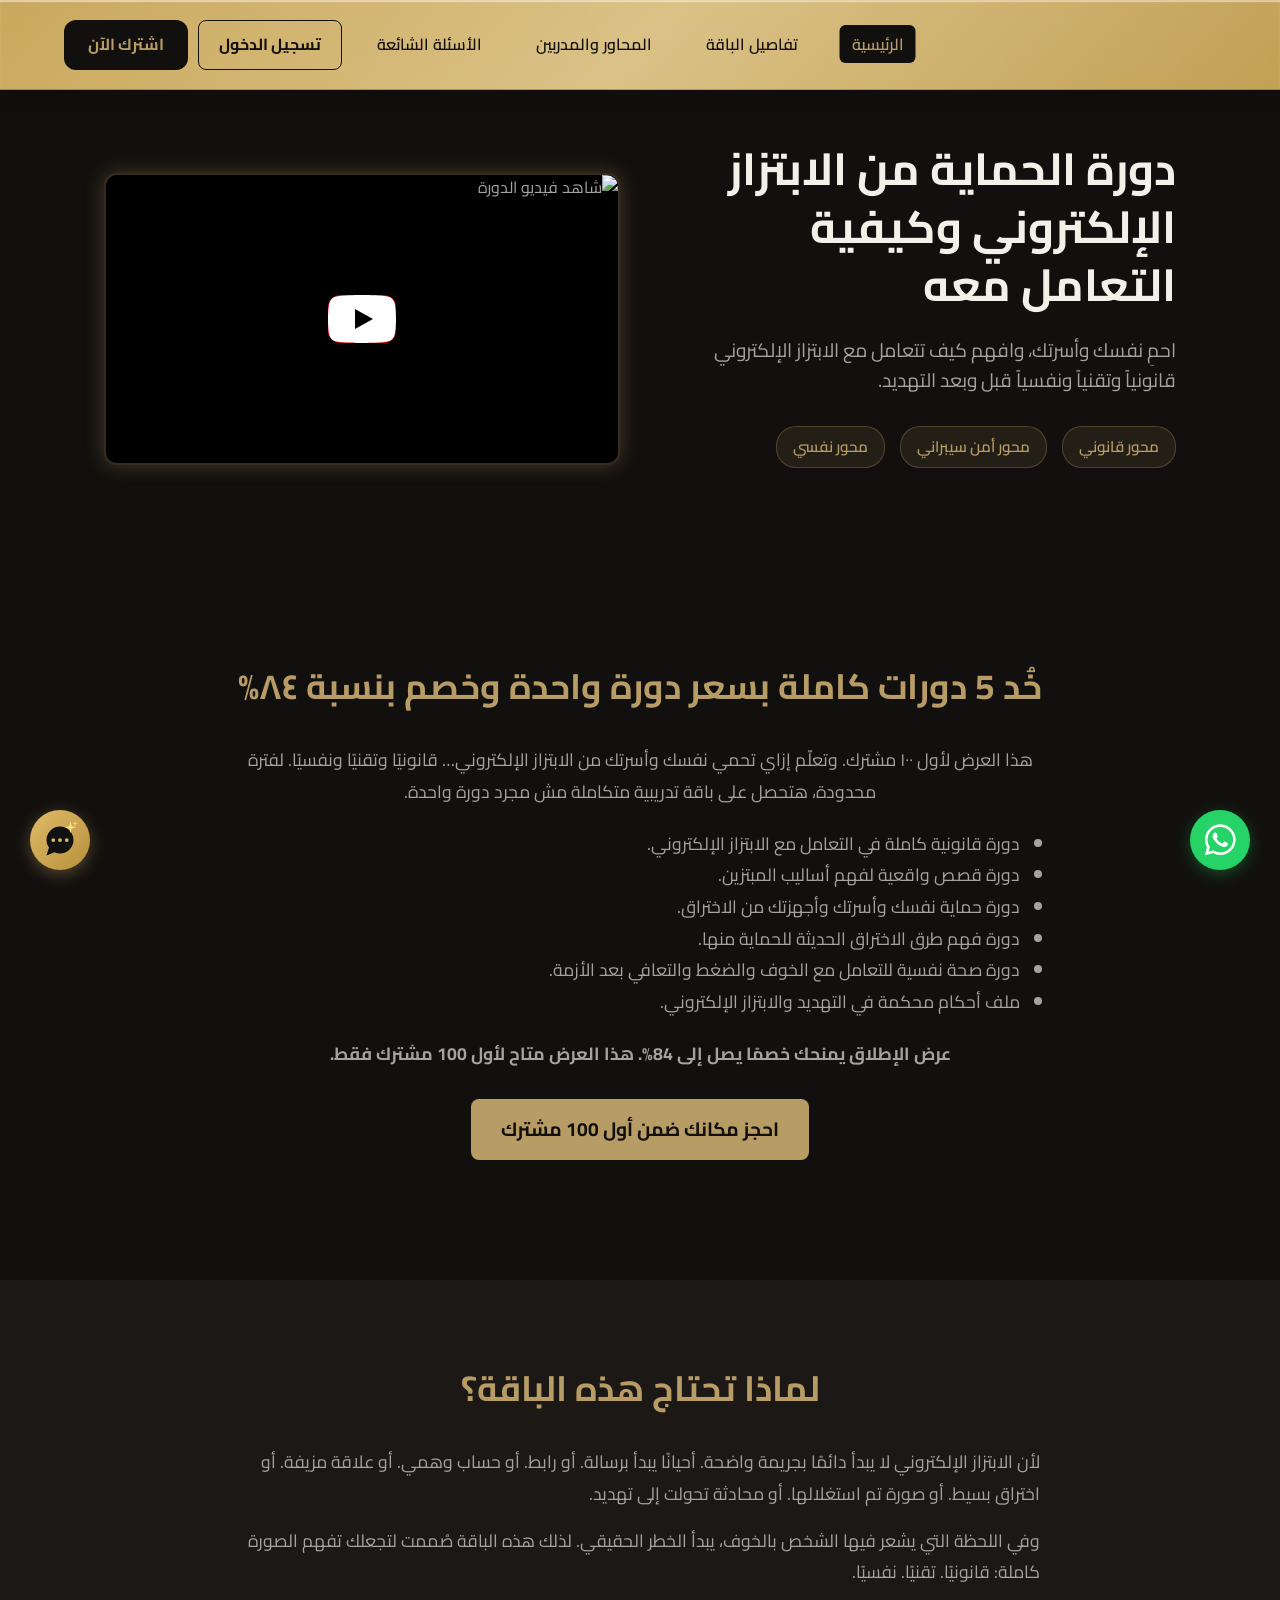
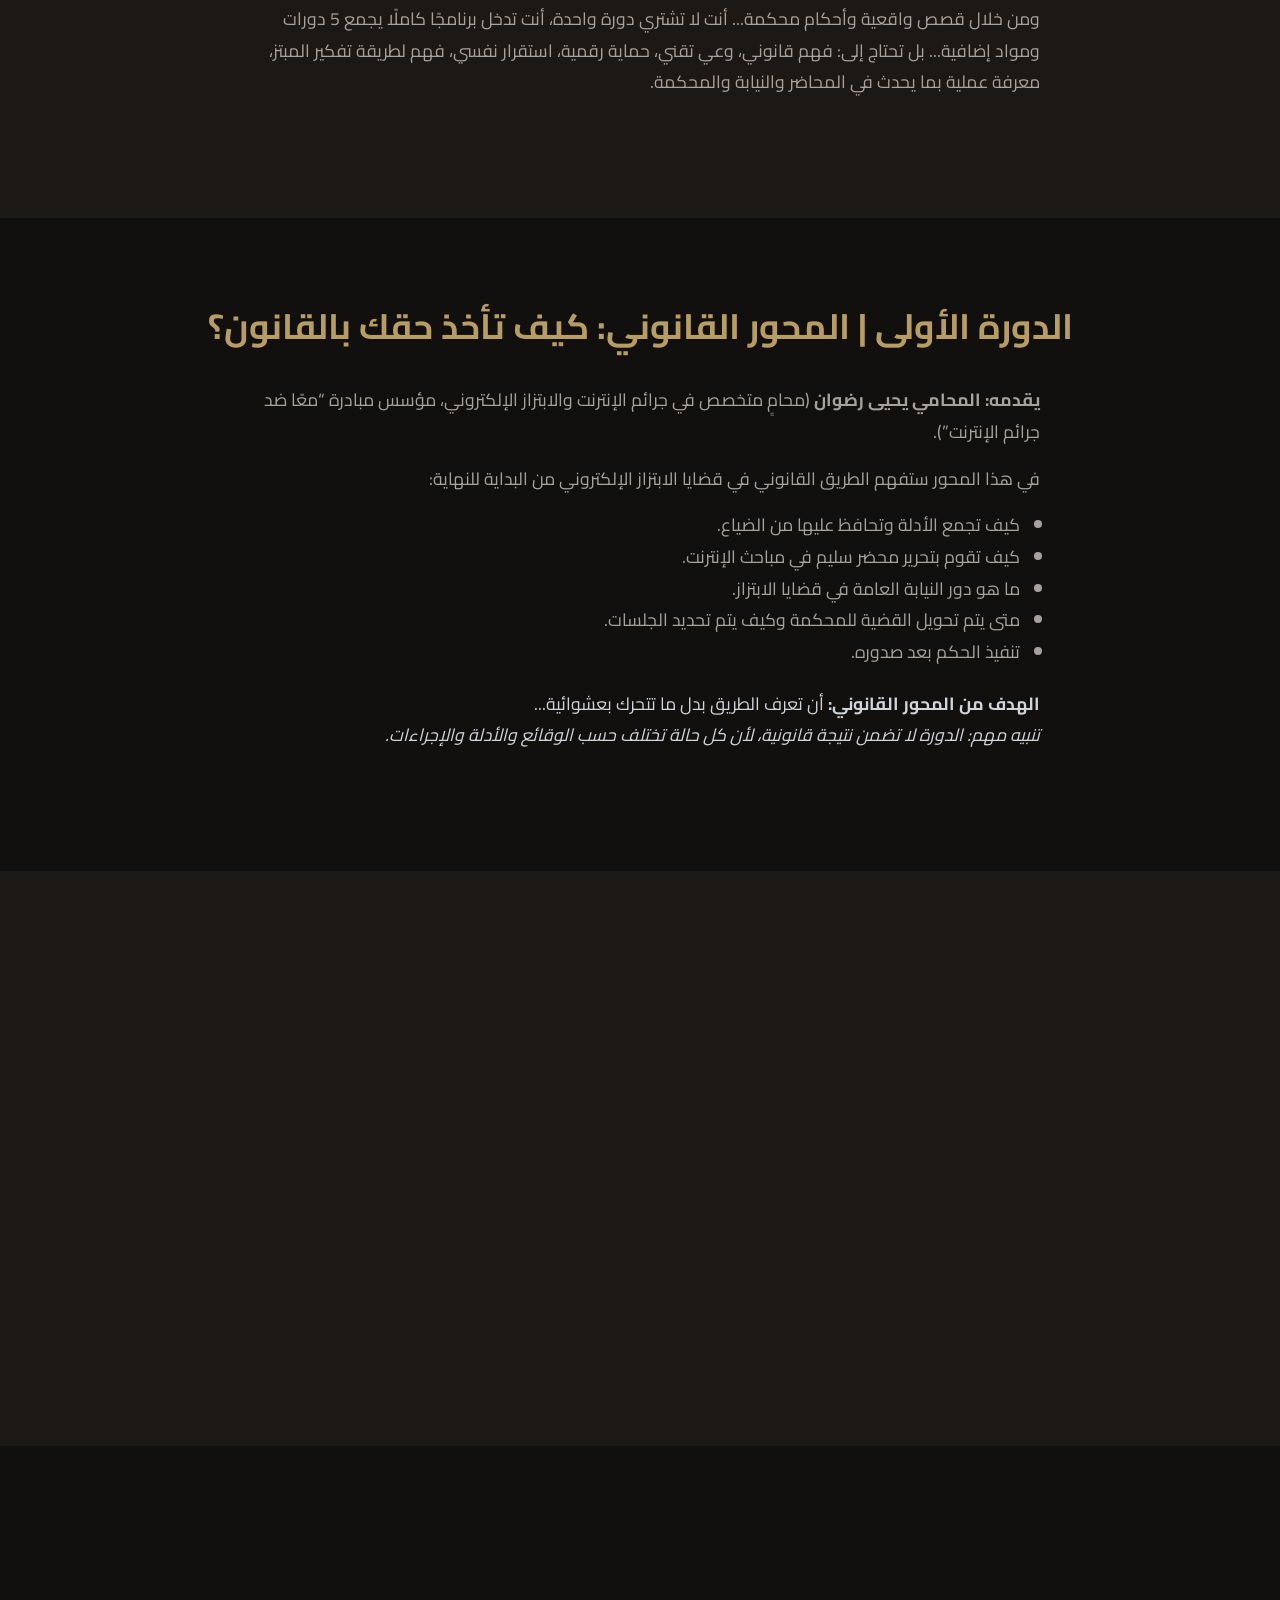
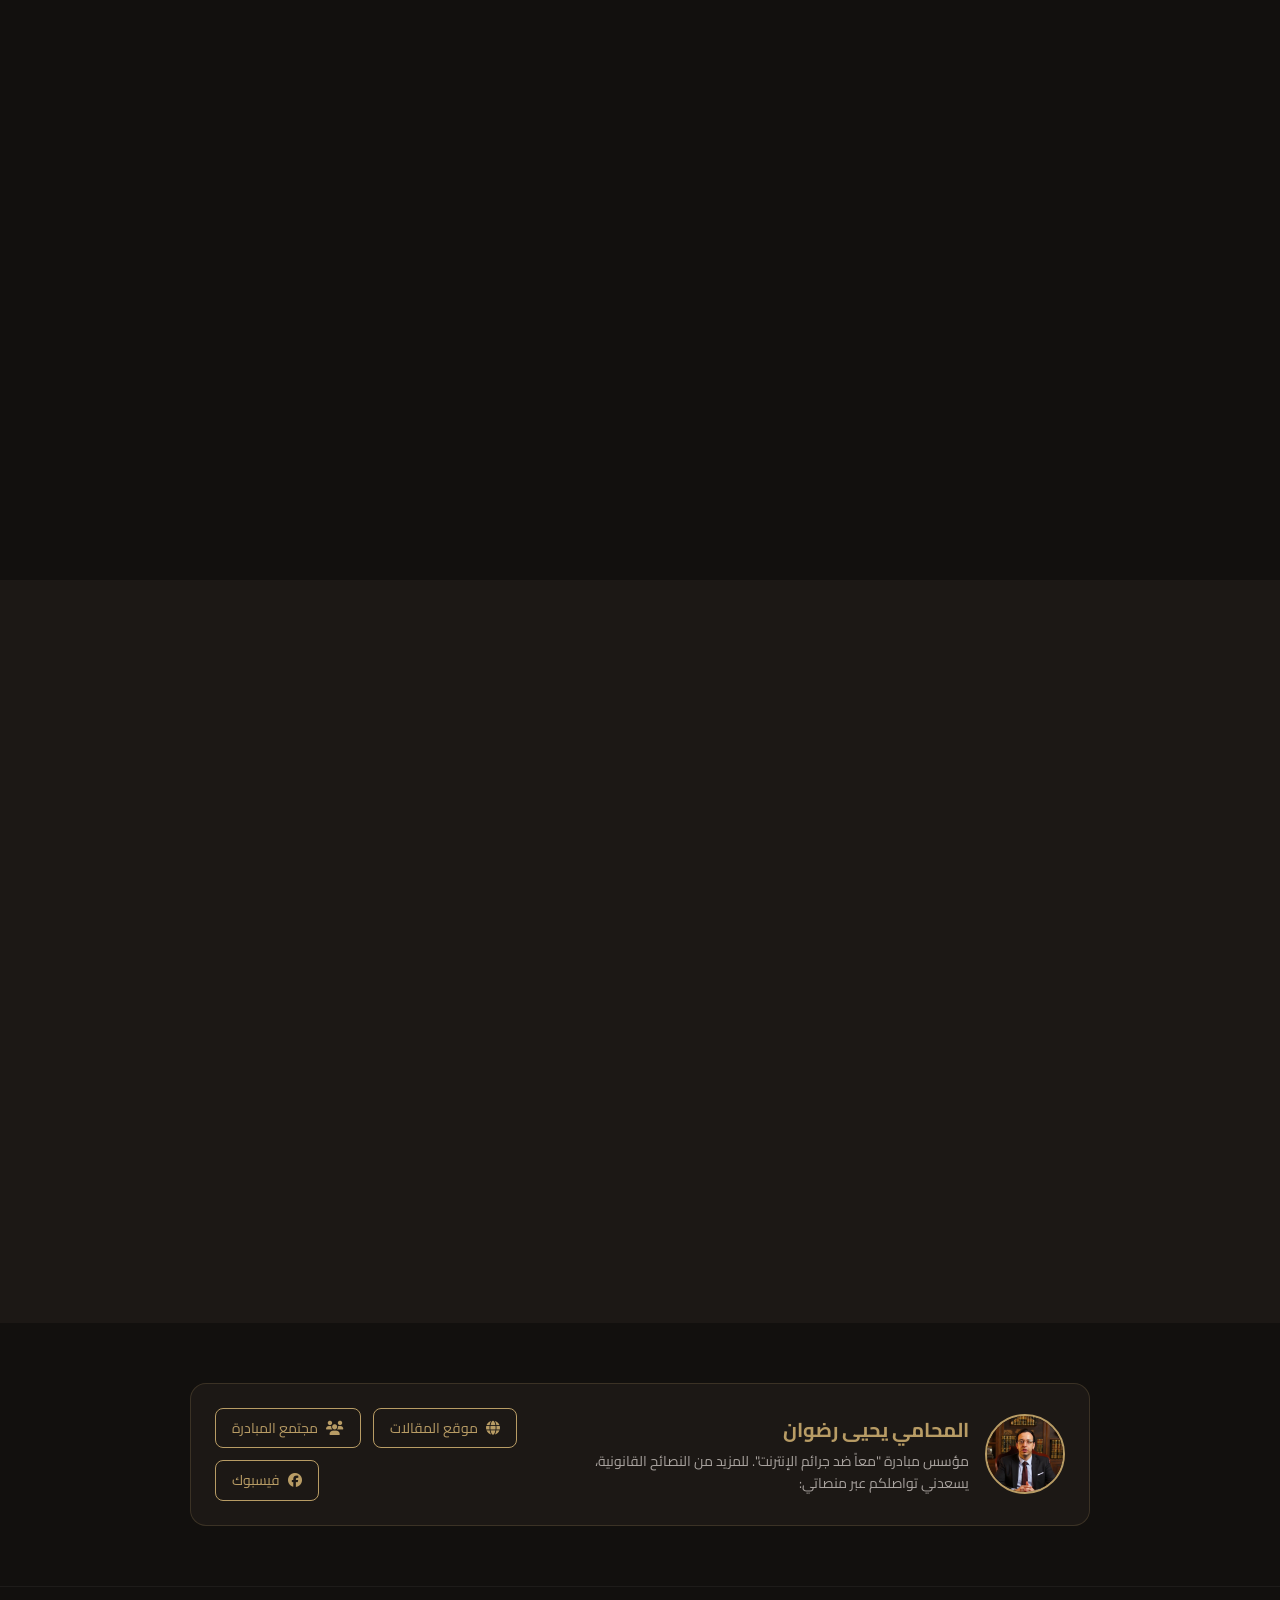
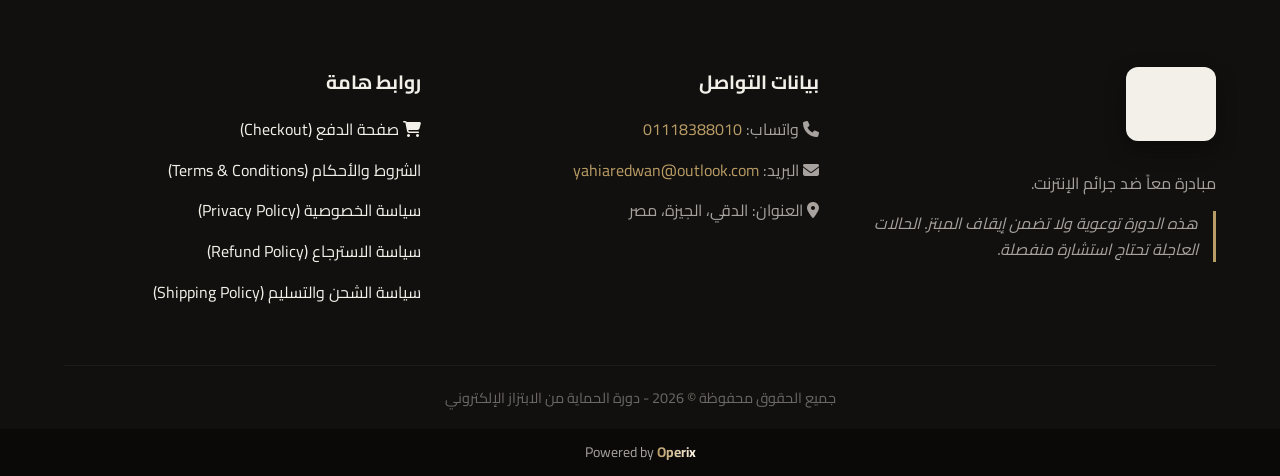
==== commit 8d823c65: "إضافة سياسة الشحن والتسليم وتحديث الروابط" ====
--- a/index.html
+++ b/index.html
@@ -1039,6 +1039,7 @@
                 <p><a href="terms.html">الشروط والأحكام (Terms & Conditions)</a></p>
                 <p><a href="privacy.html">سياسة الخصوصية (Privacy Policy)</a></p>
                 <p><a href="refund.html">سياسة الاسترجاع (Refund Policy)</a></p>
+                <p><a href="shipping.html">سياسة الشحن والتسليم (Shipping Policy)</a></p>
             </div>
         </div>
         <div class="footer-bottom">
@@ -1048,7 +1049,7 @@
 
     <!-- Credits Bar / Sub-footer -->
     <div class="credits-bar">
-        <p>Powered by <a href="https://www.instagram.com/operixsys/" target="_blank" class="operix-link">Operix</a></p>
+        <p>Powered by <a href="https://www.operixsys.online/" target="_blank" class="operix-link">Operix</a></p>
     </div>
 
     <!-- WhatsApp Floating Button -->
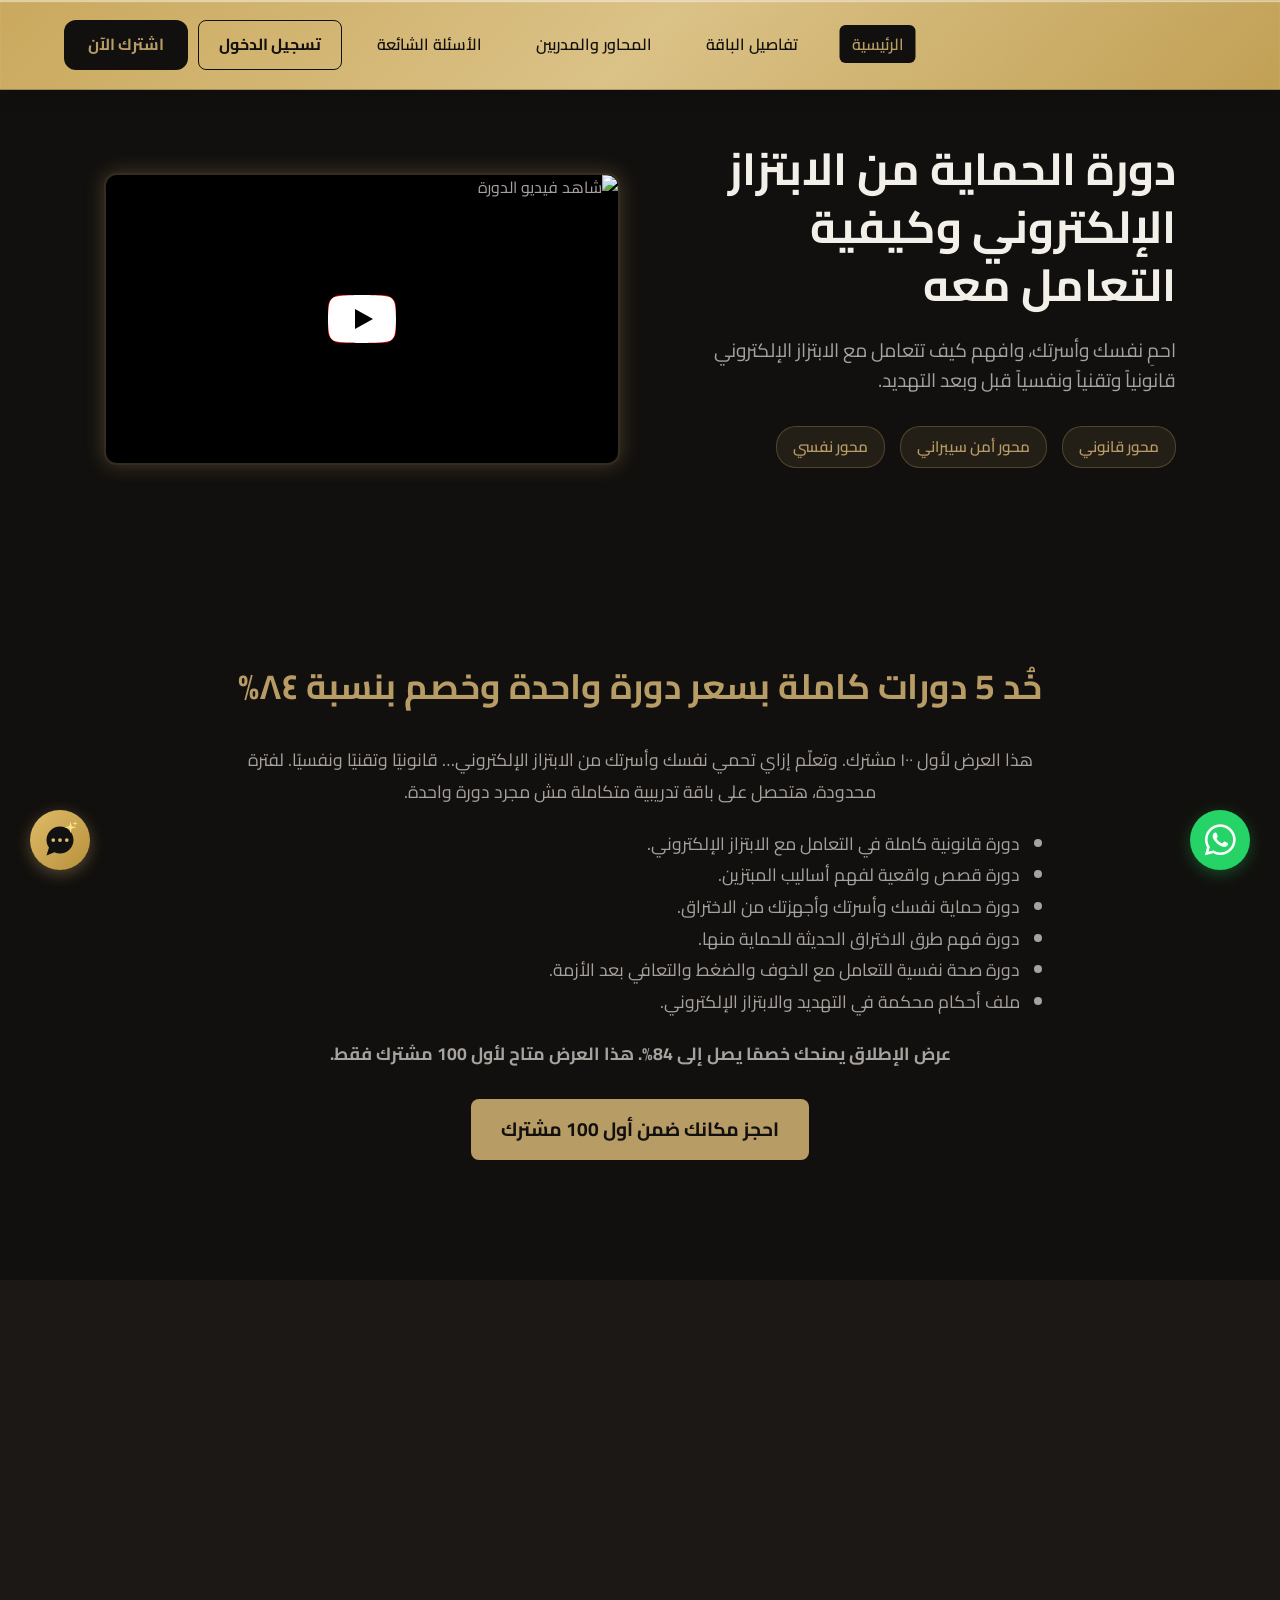
==== commit fe3f7513: "تعديل نص رسالة نجاح الدفع بناء على طلب أ. يحيى" ====
--- a/index.html
+++ b/index.html
@@ -2949,24 +2949,8 @@
             } catch (swErr) {}
         }
     </script>
-    <!-- Payment Status Modals -->
-    <div class="modal-overlay" id="whatsappSuccessModal">
-        <div class="modal-box" style="text-align: center; padding: 40px 20px;">
-            <button class="close-modal" id="closeWhatsappModal" onclick="document.getElementById('whatsappSuccessModal').classList.remove('active')">&times;</button>
-            <div style="font-size: 60px; color: #25D366; margin-bottom: 20px;">
-                <i class="fa-solid fa-circle-check"></i>
-            </div>
-            <h2 style="margin-top: 0;">تم الدفع بنجاح! 🎉</h2>
-            <p style="font-size: 18px; margin-bottom: 30px;">
-                تم استلام دفعتك بنجاح. إذا لم يتم تفعيل اشتراكك تلقائياً خلال دقائق، يرجى التواصل معنا عبر الواتساب.
-            </p>
-            <a href="https://wa.me/201118388010" target="_blank" class="btn-primary wa_activation_link"
-                style="background: #25D366; border-color: #25D366; display: inline-flex; align-items: center; justify-content: center; gap: 10px; font-size: 18px; padding: 15px 30px; text-decoration: none;">
-                <i class="fa-brands fa-whatsapp"></i> تواصل عبر الواتساب الآن
-            </a>
-        </div>
-    </div>
-
+    <!-- SweetAlert2 for beautiful popups -->
+    <script src="https://cdn.jsdelivr.net/npm/sweetalert2@11"></script>
     <script>
         // Check URL params for Fawaterak redirection status
         window.addEventListener('DOMContentLoaded', () => {
@@ -2974,17 +2958,31 @@
             const status = urlParams.get('status');
             
             if (status === 'success') {
-                const successModal = document.getElementById('whatsappSuccessModal');
-                if (successModal) successModal.classList.add('active');
+                // Trigger active Social Media Pixels conversion event (Online Payment)
+                if (typeof window.trackPixelEvent === 'function') {
+                    window.trackPixelEvent('Purchase', { value: 700, currency: 'EGP' });
+                }
+
+                Swal.fire({
+                    icon: 'success',
+                    title: 'مبروك! 🎉',
+                    html: '<p style="font-size: 18px; margin-bottom: 10px; font-weight: bold; color: #B89C65;">لقرار من أفضل قرارات حياتك نحو الأمان لك ولأسرتك</p>' +
+                          '<p style="font-size: 16px; margin-bottom: 25px;">تواصل على الواتساب علشان نفعل لك طلبك</p>' +
+                          '<a href="https://wa.me/201118388010" target="_blank" style="background: #25D366; color: white; display: inline-flex; align-items: center; justify-content: center; gap: 10px; font-size: 18px; padding: 12px 30px; text-decoration: none; border-radius: 8px; font-weight: bold; width: 100%; box-sizing: border-box;"><i class="fa-brands fa-whatsapp" style="font-size: 24px;"></i> رابط الواتساب</a>',
+                    showConfirmButton: false,
+                    allowOutsideClick: false
+                });
                 
                 // Clean the URL without refreshing
                 window.history.replaceState({}, document.title, window.location.pathname);
             } else if (status === 'fail') {
-                if(typeof showToast === 'function') {
-                    showToast('فشلت عملية الدفع الإلكتروني. يرجى المحاولة مرة أخرى أو اختيار طريقة أخرى.', 'error');
-                } else {
-                    alert('فشلت عملية الدفع الإلكتروني. يرجى المحاولة مرة أخرى.');
-                }
+                Swal.fire({
+                    icon: 'error',
+                    title: 'فشلت عملية الدفع',
+                    text: 'يرجى المحاولة مرة أخرى أو اختيار طريقة دفع أخرى.',
+                    confirmButtonText: 'حسناً',
+                    confirmButtonColor: '#d33'
+                });
                 // Clean the URL
                 window.history.replaceState({}, document.title, window.location.pathname);
             }
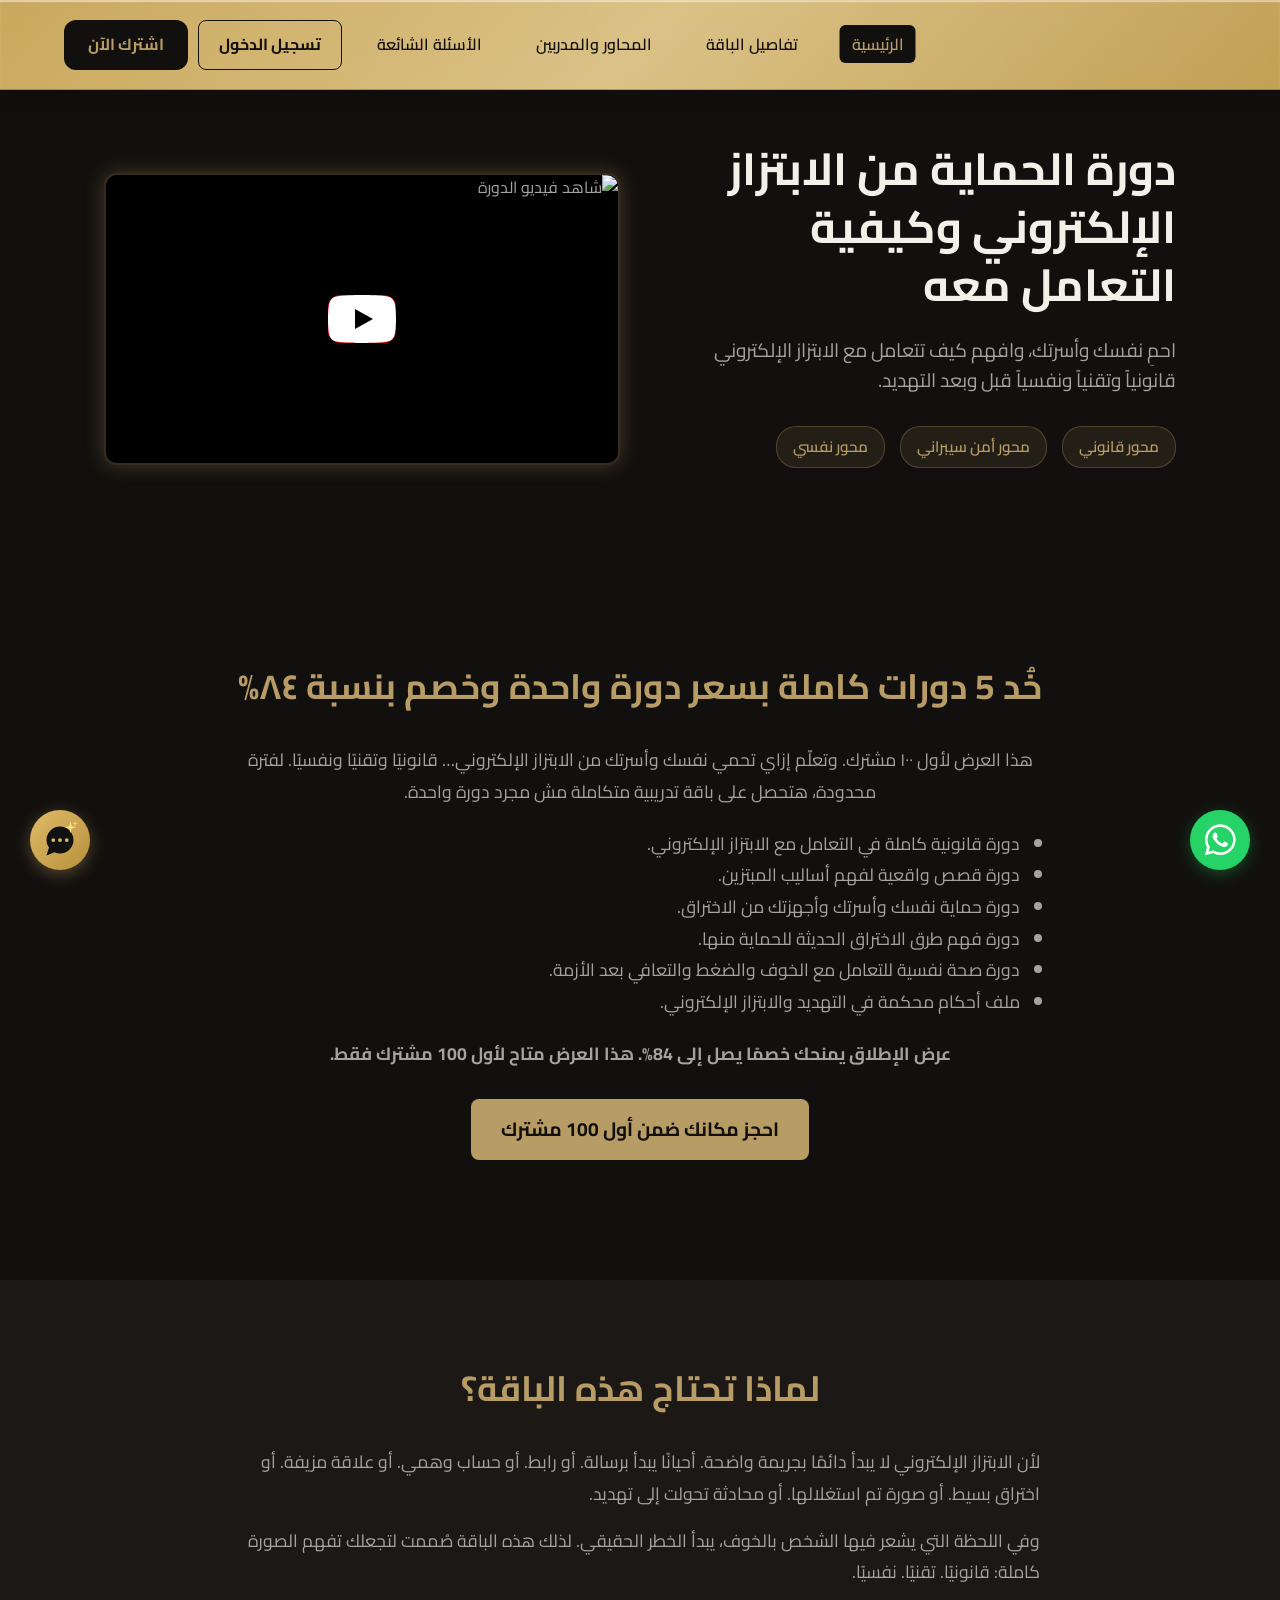
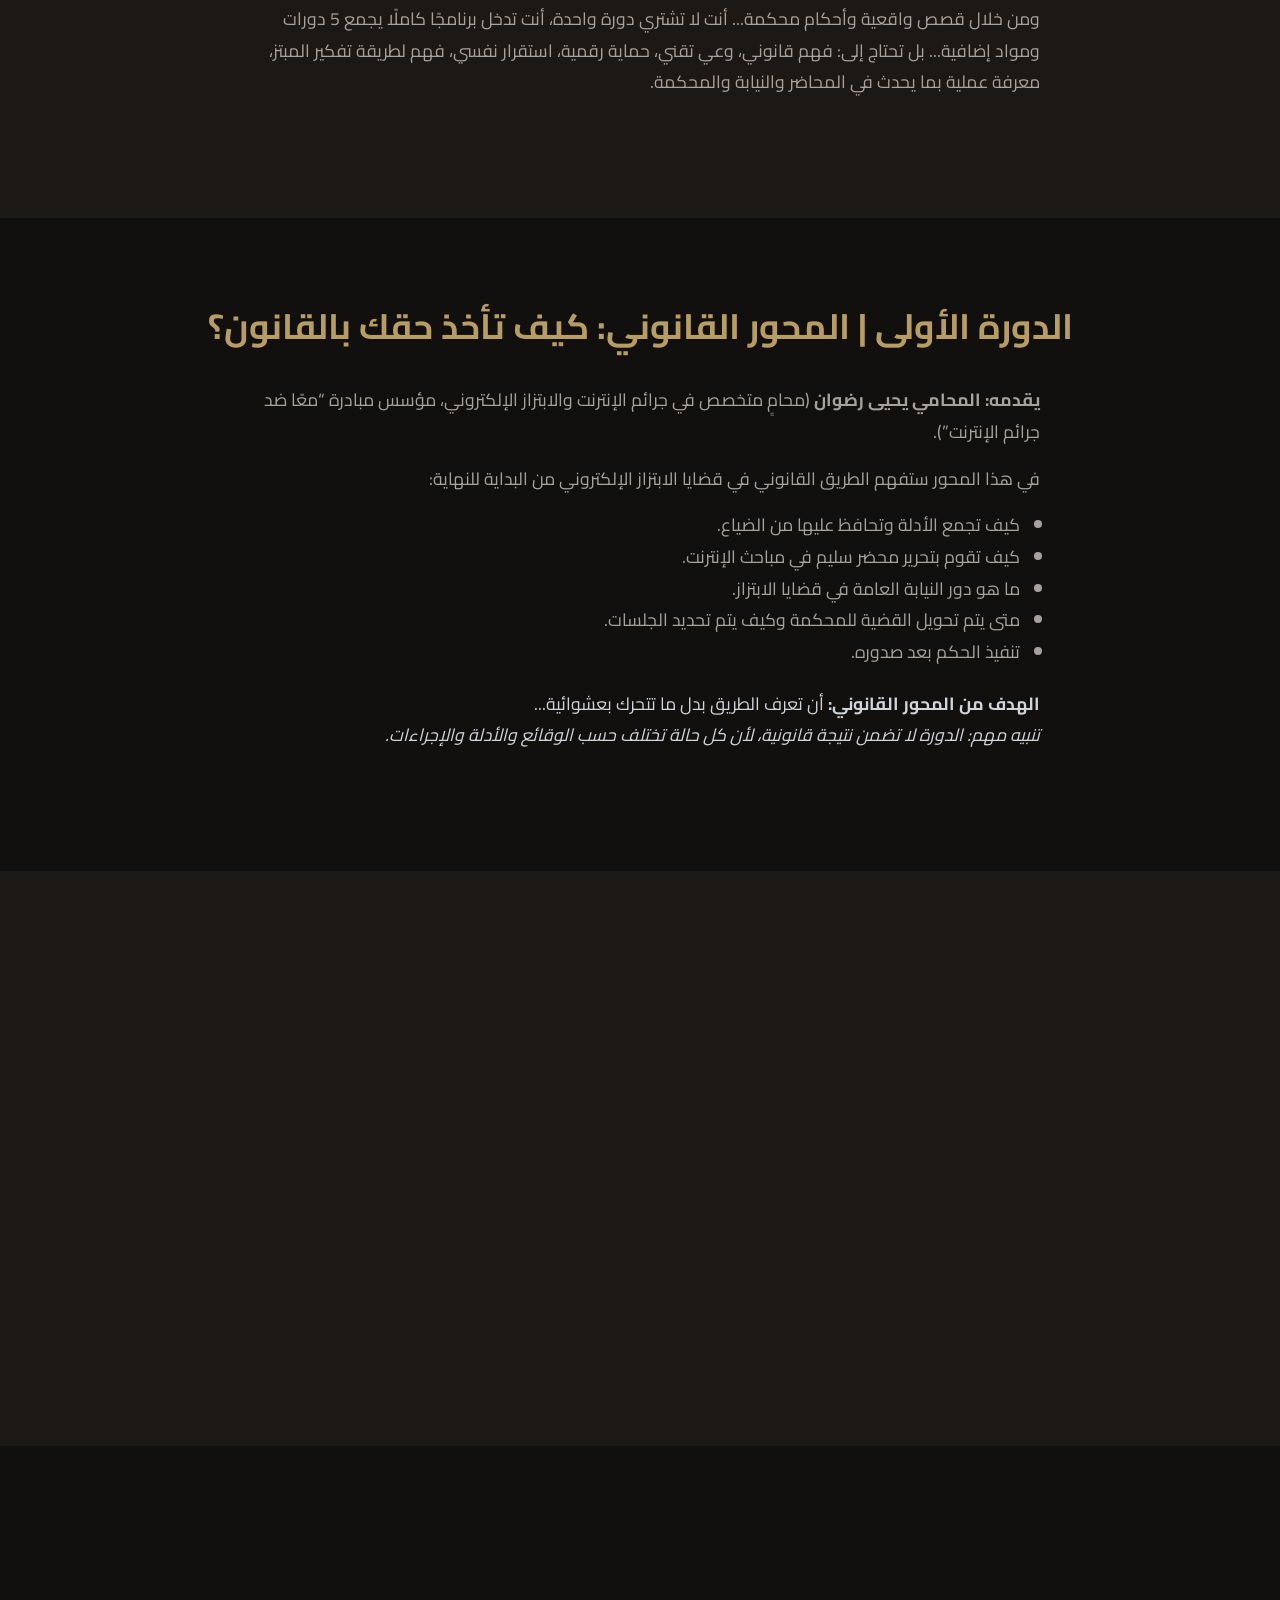
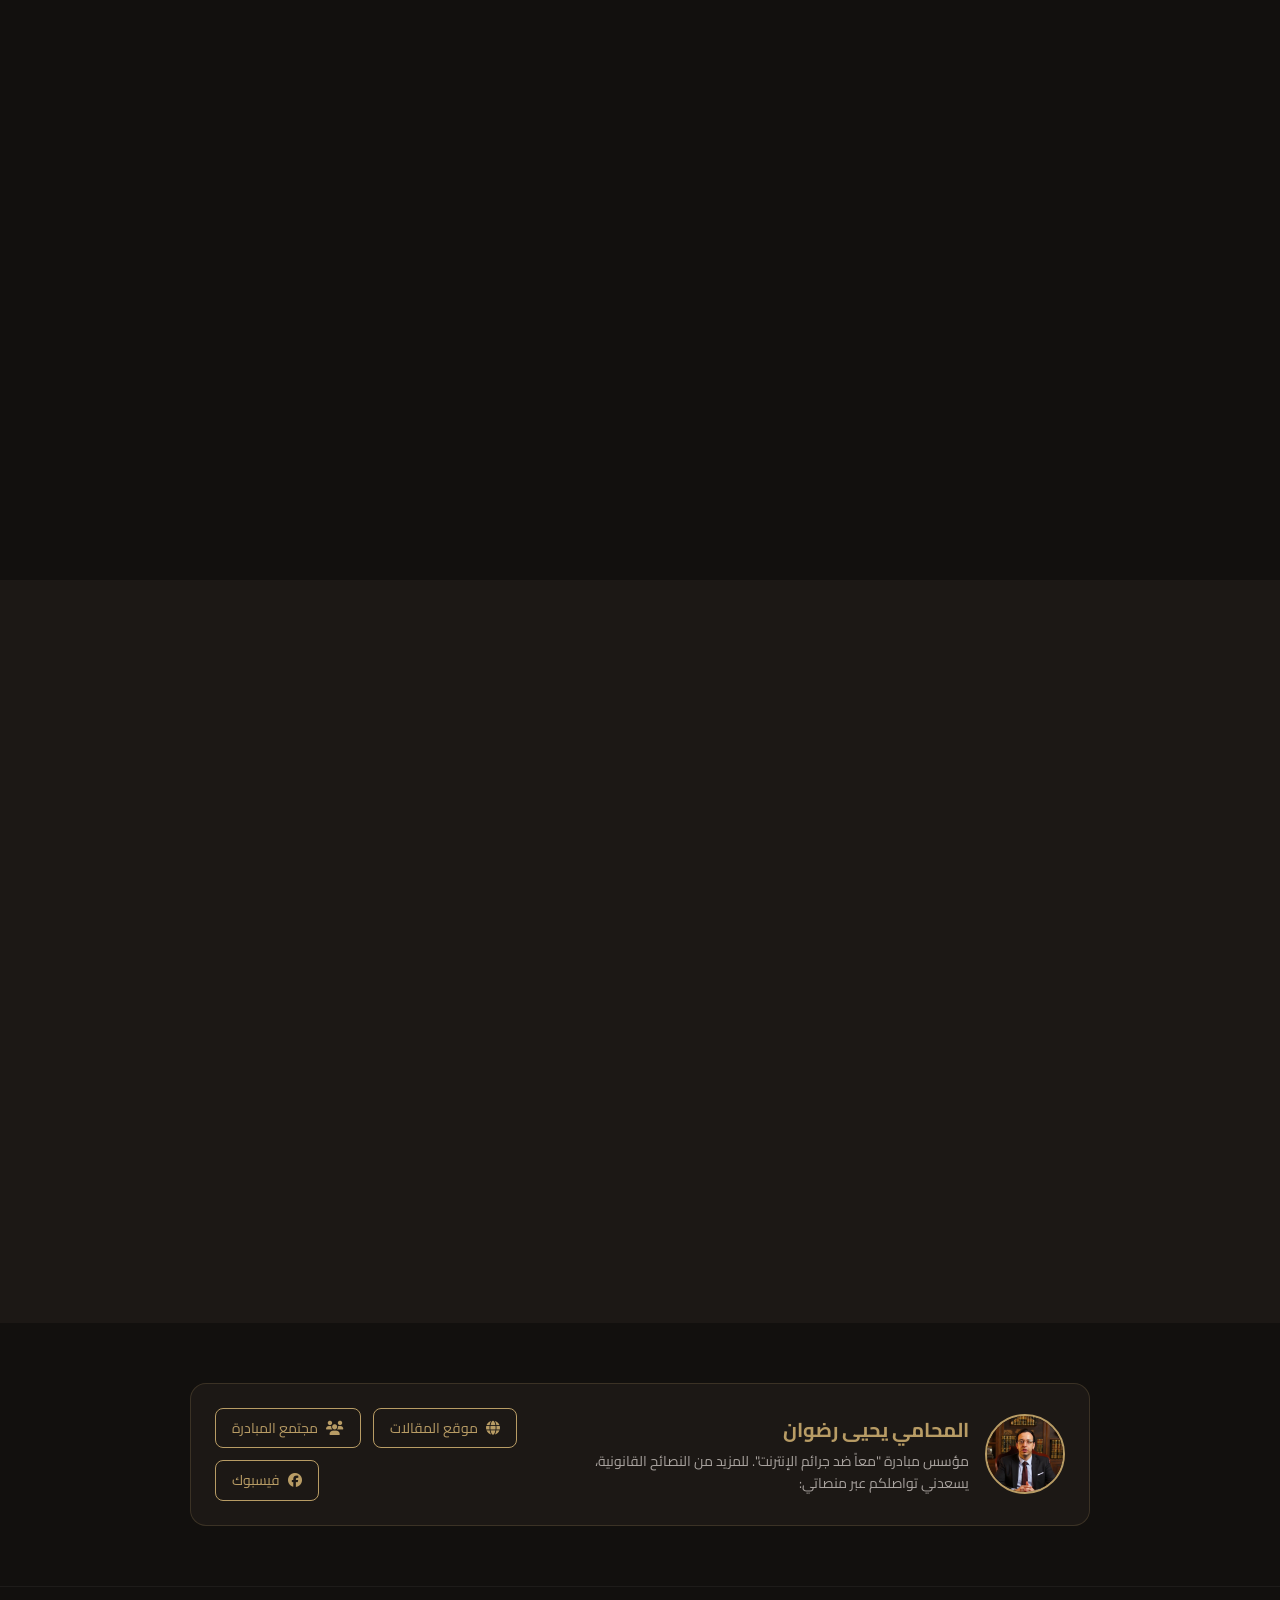
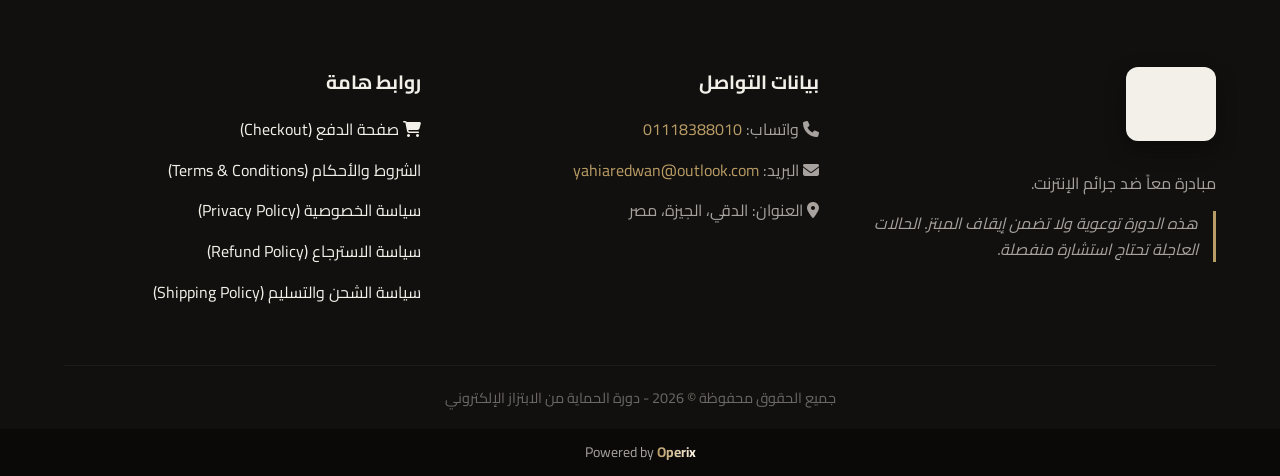
==== commit 113b3b80: "Fix Arabic numbers parsing in price for checkout and Supabase edge function" ====
--- a/index.html
+++ b/index.html
@@ -1923,8 +1923,8 @@
 
             async function fetchAllContent() {
                 try {
-                    const { data, error } = await supabaseClient.from('site_content').select('*');
-                    if (error) throw error;
+                    const response = await fetch('http://127.0.0.1:8000/api/cms/site_content');
+                    const { data } = await response.json();
                     return data;
                 } catch (e) {
                     return null;
@@ -1963,13 +1963,13 @@
                     curriculumRes,
                     faqsRes
                 ] = await Promise.all([
-                    supabaseClient.from('site_content').select('*'),
-                    supabaseClient.from('payment_methods').select('*').order('order_index', { ascending: true }),
-                    supabaseClient.from('sections').select('*').eq('status', 'active').order('order_index', { ascending: true }),
-                    supabaseClient.from('features').select('*').order('order_index', { ascending: true }),
-                    supabaseClient.from('trainers').select('*').order('order_index', { ascending: true }),
-                    supabaseClient.from('curriculum').select('*').order('order_index', { ascending: true }),
-                    supabaseClient.from('faqs').select('*').order('order_index', { ascending: true })
+                    fetch('http://127.0.0.1:8000/api/cms/site_content').then(res => res.json()),
+                    fetch('http://127.0.0.1:8000/api/cms/payment_methods').then(res => res.json()),
+                    fetch('http://127.0.0.1:8000/api/cms/sections').then(res => res.json()),
+                    fetch('http://127.0.0.1:8000/api/cms/features').then(res => res.json()),
+                    fetch('http://127.0.0.1:8000/api/cms/trainers').then(res => res.json()),
+                    fetch('http://127.0.0.1:8000/api/cms/curriculum').then(res => res.json()),
+                    fetch('http://127.0.0.1:8000/api/cms/faqs').then(res => res.json())
                 ]);
 
                 // 1. Fetch site_content
@@ -2205,13 +2205,37 @@
             const btn = document.getElementById('emailLoginBtn');
             btn.textContent = 'جاري تسجيل الدخول...';
 
-            const { data, error } = await supabaseClient.auth.signInWithPassword({ email, password });
-
-            if (error) {
-                showToast("فشل تسجيل الدخول: " + error.message);
+            try {
+                const response = await fetch('http://127.0.0.1:8000/api/auth/login', {
+                    method: 'POST',
+                    headers: { 'Content-Type': 'application/json' },
+                    body: JSON.stringify({ email, password })
+                });
+
+                if (!response.ok) {
+                    const errData = await response.json();
+                    showToast("فشل تسجيل الدخول: " + (errData.detail || "خطأ غير معروف"));
+                    btn.textContent = 'دخول';
+                    return;
+                }
+
+                const data = await response.json();
+                localStorage.setItem('fastapi_token', data.access_token);
+                
+                showToast("تم تسجيل الدخول بنجاح!", "success");
+                loginModal.classList.remove('active');
                 btn.textContent = 'دخول';
-            } else {
-                loginModal.classList.remove('active');
+                
+                document.getElementById('nav-cta-container').innerHTML = 
+                    '<a href="#" class="btn-outline-login btn-logout" id="logoutBtn">تسجيل الخروج</a>';
+                    
+                document.getElementById('logoutBtn').addEventListener('click', () => {
+                    localStorage.removeItem('fastapi_token');
+                    location.reload();
+                });
+
+            } catch (error) {
+                showToast("خطأ في الاتصال بالخادم.");
                 btn.textContent = 'دخول';
             }
         });
@@ -2249,7 +2273,6 @@
         document.getElementById('supabaseSignupForm')?.addEventListener('submit', async (e) => {
             e.preventDefault();
             const email = document.getElementById('signupEmail').value;
-            const phone = document.getElementById('signupPhone').value;
             const password = document.getElementById('signupPassword').value;
             const confirmPassword = document.getElementById('signupConfirmPassword').value;
 
@@ -2261,30 +2284,27 @@
             const btn = document.getElementById('emailSignupBtn');
             btn.textContent = 'جاري إنشاء الحساب...';
 
-            // Send phone number as user metadata
-            const { data, error } = await supabaseClient.auth.signUp({
-                email,
-                password,
-                options: {
-                    data: {
-                        phone: phone
-                    }
-                }
-            });
-
-            if (error) {
-                showToast("فشل إنشاء الحساب: " + error.message);
+            try {
+                const response = await fetch('http://127.0.0.1:8000/api/auth/register', {
+                    method: 'POST',
+                    headers: { 'Content-Type': 'application/json' },
+                    body: JSON.stringify({ email, password })
+                });
+
+                if (!response.ok) {
+                    const errData = await response.json();
+                    showToast("فشل إنشاء الحساب: " + (errData.detail || "حدث خطأ"));
+                    btn.textContent = 'إنشاء الحساب';
+                    return;
+                }
+
+                showToast("تم إنشاء الحساب بنجاح! يمكنك الآن تسجيل الدخول.", "success");
+                signupModal.classList.remove('active');
+                document.getElementById('loginModal').classList.add('active');
                 btn.textContent = 'إنشاء الحساب';
-            } else {
-                // Insert pending request immediately to avoid waiting for email confirmation
-                try {
-                    await supabaseClient.from('user_approvals').insert([{ email: email, phone: phone, status: 'pending' }]);
-                } catch (err) {
-                    console.error("Direct insert error:", err);
-                }
-
-                showToast("تم إرسال رابط تأكيد إلى بريدك الإلكتروني. يرجى مراجعة بريدك الوارد لتفعيل الحساب.", "success");
-                signupModal.classList.remove('active');
+
+            } catch (error) {
+                showToast("خطأ في الاتصال بالخادم.");
                 btn.textContent = 'إنشاء الحساب';
             }
         });
@@ -2558,7 +2578,10 @@
 
                 // Trigger active Social Media Pixels conversion event
                 if (typeof window.trackPixelEvent === 'function') {
-                    window.trackPixelEvent('Purchase', { value: 700, currency: 'EGP' });
+                    const newPriceText = document.getElementById('dyn_cta_new_price')?.textContent || '700';
+                    const englishNumStr = newPriceText.replace(/[٠-٩]/g, d => '٠١٢٣٤٥٦٧٨٩'.indexOf(d));
+                    const newPriceVal = parseFloat(englishNumStr.replace(/[^0-9.]/g, '')) || 700;
+                    window.trackPixelEvent('Purchase', { value: newPriceVal, currency: 'EGP' });
                 }
 
                 // Show WhatsApp Success Modal
@@ -2960,7 +2983,10 @@
             if (status === 'success') {
                 // Trigger active Social Media Pixels conversion event (Online Payment)
                 if (typeof window.trackPixelEvent === 'function') {
-                    window.trackPixelEvent('Purchase', { value: 700, currency: 'EGP' });
+                    const newPriceText2 = document.getElementById('dyn_cta_new_price')?.textContent || '700';
+                    const englishNumStr2 = newPriceText2.replace(/[٠-٩]/g, d => '٠١٢٣٤٥٦٧٨٩'.indexOf(d));
+                    const newPriceVal2 = parseFloat(englishNumStr2.replace(/[^0-9.]/g, '')) || 700;
+                    window.trackPixelEvent('Purchase', { value: newPriceVal2, currency: 'EGP' });
                 }
 
                 Swal.fire({
